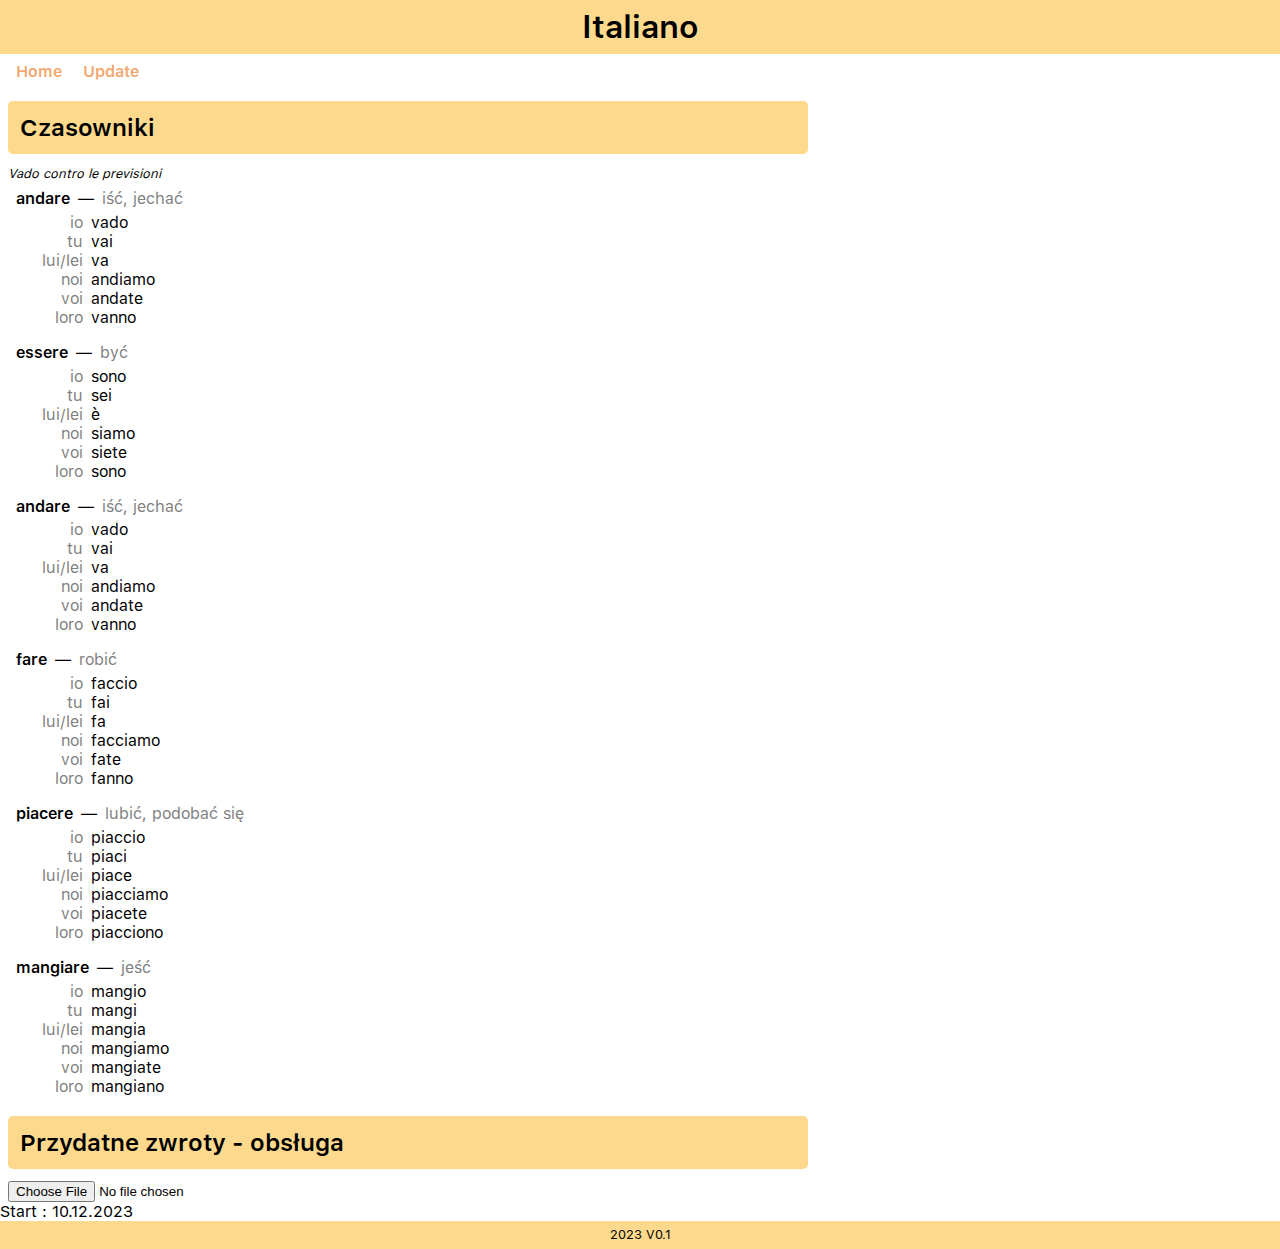
==== index.html @ 4d8c4ea3 "Add files via upload" ====
<!DOCTYPE html>
<html lang="en">
<head>
    <meta charset="UTF-8">
    <meta name="viewport" content="width=device-width, initial-scale=1.0">
    <link rel="stylesheet" href="CSS/style.css">
    <title>Document</title>
</head>
<body>
    <div id="page-head">
        <header>
            <h1>Italiano</h1>
        </header>
    </div>
    <div id="page-content">
        <nav>
            <a href="">Home</a>
            <a href="">Update</a>
        </nav>
        <div id="verbs-container">
            <h2>Czasowniki</h2>
            <p class="quote">Vado contro le previsioni</p>
            <div class="verb-container">
                <div class="verb">
                    <p class="v">andare</p>
                    <p class="pause">—</p>
                    <p class="t">iść, jechać</p>
                </div>
                <div class="conjugation-container">
                    <div class="conjugation">
                        <p class="o">io</p>
                        <p class="c">vado</p>
                    </div>
                    <div class="conjugation">
                        <p class="o">tu</p>
                        <p class="c">vai</p>
                    </div>
                    <div class="conjugation">
                        <p class="o">lui/lei</p>
                        <p class="c">va</p>
                    </div>
                    <div class="conjugation">
                        <p class="o">noi</p>
                        <p class="c">andiamo</p>
                    </div>
                    <div class="conjugation">
                        <p class="o">voi</p>
                        <p class="c">andate</p>
                    </div>
                    <div class="conjugation">
                        <p class="o">loro</p>
                        <p class="c">vanno</p>
                    </div>
                    <div class="conjugation">
                        <p class="o"></p>
                        <p class="c"></p>
                    </div>
                </div>
            </div>
            <div class="verb-container"><div class="verb"><p class="v">essere </p><p class="pause">—</p><p class="t"> być </p></div><div class="conjugation-container"><div class="conjugation"><p class="o">io</p><p class="c"> sono </p></div><div class="conjugation"><p class="o">tu</p><p class="c"> sei </p></div><div class="conjugation"><p class="o">lui/lei</p><p class="c"> è </p></div><div class="conjugation"><p class="o">noi</p><p class="c"> siamo </p></div><div class="conjugation"><p class="o">voi</p><p class="c"> siete </p></div><div class="conjugation"><p class="o">loro</p><p class="c"> sono </p></div></div></div><div class="verb-container"><div class="verb"><p class="v">andare </p><p class="pause">—</p><p class="t"> iść, jechać </p></div><div class="conjugation-container"><div class="conjugation"><p class="o">io</p><p class="c"> vado </p></div><div class="conjugation"><p class="o">tu</p><p class="c"> vai </p></div><div class="conjugation"><p class="o">lui/lei</p><p class="c"> va </p></div><div class="conjugation"><p class="o">noi</p><p class="c"> andiamo </p></div><div class="conjugation"><p class="o">voi</p><p class="c"> andate </p></div><div class="conjugation"><p class="o">loro</p><p class="c"> vanno </p></div></div></div><div class="verb-container"><div class="verb"><p class="v">fare </p><p class="pause">—</p><p class="t"> robić </p></div><div class="conjugation-container"><div class="conjugation"><p class="o">io</p><p class="c"> faccio </p></div><div class="conjugation"><p class="o">tu</p><p class="c"> fai </p></div><div class="conjugation"><p class="o">lui/lei</p><p class="c"> fa </p></div><div class="conjugation"><p class="o">noi</p><p class="c"> facciamo </p></div><div class="conjugation"><p class="o">voi</p><p class="c"> fate </p></div><div class="conjugation"><p class="o">loro</p><p class="c"> fanno </p></div></div></div><div class="verb-container"><div class="verb"><p class="v">piacere </p><p class="pause">—</p><p class="t"> lubić, podobać się </p></div><div class="conjugation-container"><div class="conjugation"><p class="o">io</p><p class="c"> piaccio </p></div><div class="conjugation"><p class="o">tu</p><p class="c"> piaci </p></div><div class="conjugation"><p class="o">lui/lei</p><p class="c"> piace </p></div><div class="conjugation"><p class="o">noi</p><p class="c"> piacciamo </p></div><div class="conjugation"><p class="o">voi</p><p class="c"> piacete </p></div><div class="conjugation"><p class="o">loro</p><p class="c"> piacciono </p></div></div></div><div class="verb-container"><div class="verb"><p class="v">mangiare </p><p class="pause">—</p><p class="t"> jeść </p></div><div class="conjugation-container"><div class="conjugation"><p class="o">io</p><p class="c"> mangio </p></div><div class="conjugation"><p class="o">tu</p><p class="c"> mangi </p></div><div class="conjugation"><p class="o">lui/lei</p><p class="c"> mangia </p></div><div class="conjugation"><p class="o">noi</p><p class="c"> mangiamo </p></div><div class="conjugation"><p class="o">voi</p><p class="c"> mangiate </p></div><div class="conjugation"><p class="o">loro</p><p class="c"> mangiano</p></div></div></div>
        </div>
        <div class="section">
            <h2>Przydatne zwroty - obsługa</h2>
            <input type="file" id="myFile">
        </div>
        
    </div>
    Start : 10.12.2023
    <div id="page-footer">
        <footer>
            <p>2023 V0.1</p>
        </footer>
    </div>
</body>
<script>
let linie;
    document.getElementById('myFile').addEventListener('change', function(e) {
    var file = e.target.files[0];
    var reader = new FileReader();

    reader.onload = function(e) {
        var lines = e.target.result.split('\n');
        for(var i = 0; i < lines.length; i++) {
            console.log(lines[i]);
            var podzielone = lines[i].split("|")
            var tekst = '<div class="verb-container"><div class="verb"><p class="v">' + podzielone[0] + '</p><p class="pause">—</p><p class="t">' + podzielone[1] + '</p></div><div class="conjugation-container"><div class="conjugation"><p class="o">io</p><p class="c">' + podzielone[2] + '</p></div><div class="conjugation"><p class="o">tu</p><p class="c">' + podzielone[3] + '</p></div><div class="conjugation"><p class="o">lui/lei</p><p class="c">' + podzielone[4] + '</p></div><div class="conjugation"><p class="o">noi</p><p class="c">' + podzielone[5] + '</p></div><div class="conjugation"><p class="o">voi</p><p class="c">' + podzielone[6] + '</p></div><div class="conjugation"><p class="o">loro</p><p class="c">' + podzielone[7] + '</p></div></div></div>';
            var textNode = document.createTextNode(tekst);
            document.getElementById("verbs-container").appendChild(textNode);
        }
    }

    reader.readAsText(file);   
});
</script>
</html>
---- CSS/style.css ----
/*————————————————————————————————————————|Podstawowe|————————————————————*/
* {
    margin: 0;
    padding: 0;
}
:root {
    --main-color: rgb(253,217,141);
    --second-color: #333;
    --bg-color: rgb(253,217,141);
    --font-color: black;
    --font-2nd-color: #f2a86f;
}
/*————————————————————————————————————————|Fonts|————————————————————*/
@font-face {
    font-family: 'Ubuntu';
    src: url('../files/fonts/Ubuntu-Regular.ttf');
}
@font-face {
    font-family: 'Apple';
    src: url('../files/fonts/SFUIText-Regular.otf');
}
@font-face {
    font-family: 'Apple-bold';
    src: url('../files/fonts/SFUIText-Bold.otf');
}
@font-face {
    font-family: 'Apple-heavy';
    src: url('../files/fonts/SFUIText-Heavy.otf');
}
@font-face {
    font-family: 'Apple-semi-bold';
    src: url('../files/fonts/SFUIText-Semibold.otf');
}
@font-face {
    font-family: 'Apple-light';
    src: url('../files/fonts/SFUIText-Light.otf');
}
/*————————————————————————————————————————|Header|————————————————————*/
header {
    text-align: center;
    padding: 0.5em 0;
    background-color: var(--main-color);
}
nav a {
    text-decoration: none;
    color: black;
    font-family: 'Apple-semi-bold';
    color: var(--font-2nd-color);
    padding: 0.5em;
    display: inline-block;
}
nav a:hover {
    background-color: var(--main-color);
    color: black;
}
body {
    font-family: 'Apple';
}
footer {
    font-size: 0.8em;
    padding: 0.5em 0;
    text-align: center;
    background-color: var(--main-color);
}
/*————————————————————————————————————————|Page|————————————————————*/
#page-content {
    max-width: 800px;
    padding: 0 0.5em;
}
#page-content h2 {
    margin: 0.5em 0;
    background-color: var(--main-color);
    padding: 0.5em;
    border-radius: 0.2em;
}
h1, h2, h3, h4, h5 {
    font-weight: normal;
    font-family: 'Apple-semi-bold';
}
h2, h3, h4, h5 {
    margin: 0.5em 0;
}
/*————————————————————————————————————————||————————————————————*/
.verb-container {
    max-width: 250px;
    padding: 0.5em;
}
.verb {
    display: flex;
    flex-direction: row;
}
.v {
    font-family: 'apple-semi-bold';
}
.pause {
    margin-left: 0.5em;
    margin-right: 0.5em;
}
.t {
    color: gray;
}
.conjugation-container {
    padding-top: 0.3em;
    padding-left: 0.5em;
}
.conjugation {
    display: flex;
    flex-direction: row;
}
.o {
    color: gray;
    text-align: right;
    width: 25%;
}
.c {
    margin-left: 0.5em;
    text-align: left;
    width: 75%;
}
.quote {
    font-size: 0.8em;
    font-style: italic;
}
/*————————————————————————————————————————||————————————————————*/
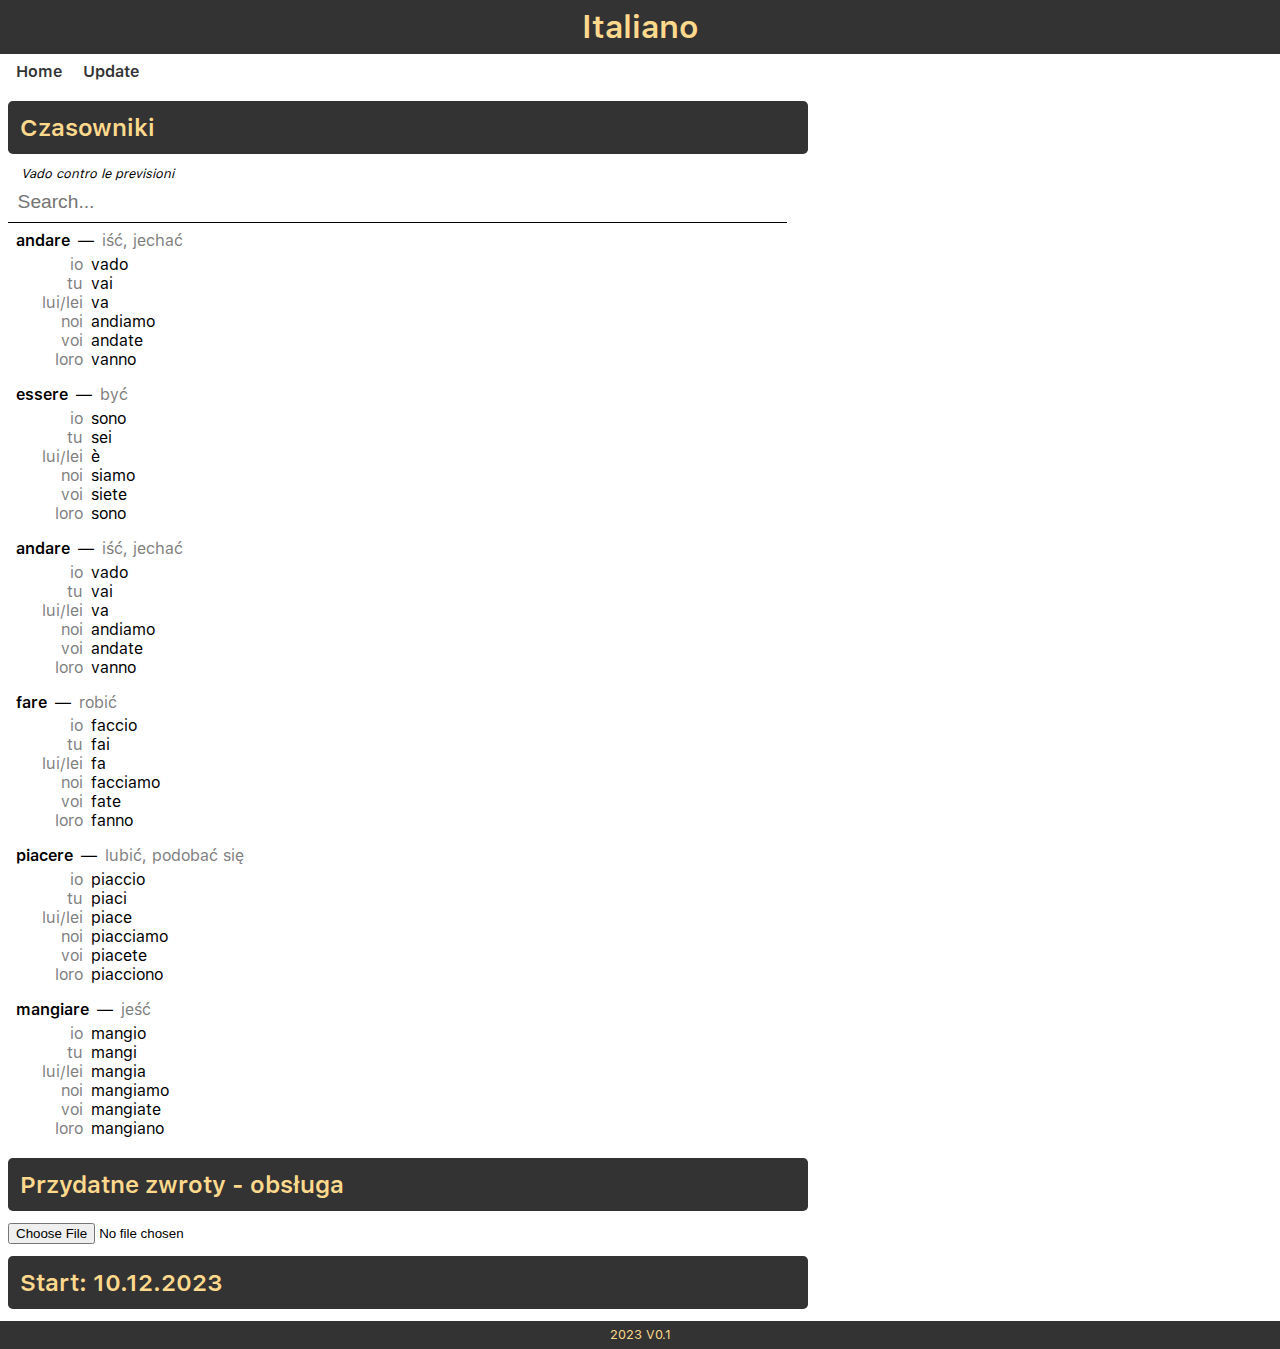
==== commit 64bb5830: "Add files via upload" ====
--- a/index.html
+++ b/index.html
@@ -17,55 +17,57 @@
             <a href="">Home</a>
             <a href="">Update</a>
         </nav>
-        <div id="verbs-container">
+        <section>
             <h2>Czasowniki</h2>
             <p class="quote">Vado contro le previsioni</p>
-            <div class="verb-container">
-                <div class="verb">
-                    <p class="v">andare</p>
-                    <p class="pause">—</p>
-                    <p class="t">iść, jechać</p>
-                </div>
-                <div class="conjugation-container">
-                    <div class="conjugation">
-                        <p class="o">io</p>
-                        <p class="c">vado</p>
+            <input id="searchelement" type="text" placeholder="Search...">
+            <div id="verbs-container">
+                <div class="verb-container">
+                    <div class="verb">
+                        <p class="v">andare</p>
+                        <p class="pause">—</p>
+                        <p class="t">iść, jechać</p>
                     </div>
-                    <div class="conjugation">
-                        <p class="o">tu</p>
-                        <p class="c">vai</p>
-                    </div>
-                    <div class="conjugation">
-                        <p class="o">lui/lei</p>
-                        <p class="c">va</p>
-                    </div>
-                    <div class="conjugation">
-                        <p class="o">noi</p>
-                        <p class="c">andiamo</p>
-                    </div>
-                    <div class="conjugation">
-                        <p class="o">voi</p>
-                        <p class="c">andate</p>
-                    </div>
-                    <div class="conjugation">
-                        <p class="o">loro</p>
-                        <p class="c">vanno</p>
-                    </div>
-                    <div class="conjugation">
-                        <p class="o"></p>
-                        <p class="c"></p>
+                    <div class="conjugation-container">
+                        <div class="conjugation">
+                            <p class="o">io</p>
+                            <p class="c">vado</p>
+                        </div>
+                        <div class="conjugation">
+                            <p class="o">tu</p>
+                            <p class="c">vai</p>
+                        </div>
+                        <div class="conjugation">
+                            <p class="o">lui/lei</p>
+                            <p class="c">va</p>
+                        </div>
+                        <div class="conjugation">
+                            <p class="o">noi</p>
+                            <p class="c">andiamo</p>
+                        </div>
+                        <div class="conjugation">
+                            <p class="o">voi</p>
+                            <p class="c">andate</p>
+                        </div>
+                        <div class="conjugation">
+                            <p class="o">loro</p>
+                            <p class="c">vanno</p>
+                        </div>
+                        <div class="conjugation">
+                            <p class="o"></p>
+                            <p class="c"></p>
+                        </div>
                     </div>
                 </div>
+                <div class="verb-container"><div class="verb"><p class="v">essere </p><p class="pause">—</p><p class="t"> być </p></div><div class="conjugation-container"><div class="conjugation"><p class="o">io</p><p class="c"> sono </p></div><div class="conjugation"><p class="o">tu</p><p class="c"> sei </p></div><div class="conjugation"><p class="o">lui/lei</p><p class="c"> è </p></div><div class="conjugation"><p class="o">noi</p><p class="c"> siamo </p></div><div class="conjugation"><p class="o">voi</p><p class="c"> siete </p></div><div class="conjugation"><p class="o">loro</p><p class="c"> sono </p></div></div></div><div class="verb-container"><div class="verb"><p class="v">andare </p><p class="pause">—</p><p class="t"> iść, jechać </p></div><div class="conjugation-container"><div class="conjugation"><p class="o">io</p><p class="c"> vado </p></div><div class="conjugation"><p class="o">tu</p><p class="c"> vai </p></div><div class="conjugation"><p class="o">lui/lei</p><p class="c"> va </p></div><div class="conjugation"><p class="o">noi</p><p class="c"> andiamo </p></div><div class="conjugation"><p class="o">voi</p><p class="c"> andate </p></div><div class="conjugation"><p class="o">loro</p><p class="c"> vanno </p></div></div></div><div class="verb-container"><div class="verb"><p class="v">fare </p><p class="pause">—</p><p class="t"> robić </p></div><div class="conjugation-container"><div class="conjugation"><p class="o">io</p><p class="c"> faccio </p></div><div class="conjugation"><p class="o">tu</p><p class="c"> fai </p></div><div class="conjugation"><p class="o">lui/lei</p><p class="c"> fa </p></div><div class="conjugation"><p class="o">noi</p><p class="c"> facciamo </p></div><div class="conjugation"><p class="o">voi</p><p class="c"> fate </p></div><div class="conjugation"><p class="o">loro</p><p class="c"> fanno </p></div></div></div><div class="verb-container"><div class="verb"><p class="v">piacere </p><p class="pause">—</p><p class="t"> lubić, podobać się </p></div><div class="conjugation-container"><div class="conjugation"><p class="o">io</p><p class="c"> piaccio </p></div><div class="conjugation"><p class="o">tu</p><p class="c"> piaci </p></div><div class="conjugation"><p class="o">lui/lei</p><p class="c"> piace </p></div><div class="conjugation"><p class="o">noi</p><p class="c"> piacciamo </p></div><div class="conjugation"><p class="o">voi</p><p class="c"> piacete </p></div><div class="conjugation"><p class="o">loro</p><p class="c"> piacciono </p></div></div></div><div class="verb-container"><div class="verb"><p class="v">mangiare </p><p class="pause">—</p><p class="t"> jeść </p></div><div class="conjugation-container"><div class="conjugation"><p class="o">io</p><p class="c"> mangio </p></div><div class="conjugation"><p class="o">tu</p><p class="c"> mangi </p></div><div class="conjugation"><p class="o">lui/lei</p><p class="c"> mangia </p></div><div class="conjugation"><p class="o">noi</p><p class="c"> mangiamo </p></div><div class="conjugation"><p class="o">voi</p><p class="c"> mangiate </p></div><div class="conjugation"><p class="o">loro</p><p class="c"> mangiano</p></div></div></div>
             </div>
-            <div class="verb-container"><div class="verb"><p class="v">essere </p><p class="pause">—</p><p class="t"> być </p></div><div class="conjugation-container"><div class="conjugation"><p class="o">io</p><p class="c"> sono </p></div><div class="conjugation"><p class="o">tu</p><p class="c"> sei </p></div><div class="conjugation"><p class="o">lui/lei</p><p class="c"> è </p></div><div class="conjugation"><p class="o">noi</p><p class="c"> siamo </p></div><div class="conjugation"><p class="o">voi</p><p class="c"> siete </p></div><div class="conjugation"><p class="o">loro</p><p class="c"> sono </p></div></div></div><div class="verb-container"><div class="verb"><p class="v">andare </p><p class="pause">—</p><p class="t"> iść, jechać </p></div><div class="conjugation-container"><div class="conjugation"><p class="o">io</p><p class="c"> vado </p></div><div class="conjugation"><p class="o">tu</p><p class="c"> vai </p></div><div class="conjugation"><p class="o">lui/lei</p><p class="c"> va </p></div><div class="conjugation"><p class="o">noi</p><p class="c"> andiamo </p></div><div class="conjugation"><p class="o">voi</p><p class="c"> andate </p></div><div class="conjugation"><p class="o">loro</p><p class="c"> vanno </p></div></div></div><div class="verb-container"><div class="verb"><p class="v">fare </p><p class="pause">—</p><p class="t"> robić </p></div><div class="conjugation-container"><div class="conjugation"><p class="o">io</p><p class="c"> faccio </p></div><div class="conjugation"><p class="o">tu</p><p class="c"> fai </p></div><div class="conjugation"><p class="o">lui/lei</p><p class="c"> fa </p></div><div class="conjugation"><p class="o">noi</p><p class="c"> facciamo </p></div><div class="conjugation"><p class="o">voi</p><p class="c"> fate </p></div><div class="conjugation"><p class="o">loro</p><p class="c"> fanno </p></div></div></div><div class="verb-container"><div class="verb"><p class="v">piacere </p><p class="pause">—</p><p class="t"> lubić, podobać się </p></div><div class="conjugation-container"><div class="conjugation"><p class="o">io</p><p class="c"> piaccio </p></div><div class="conjugation"><p class="o">tu</p><p class="c"> piaci </p></div><div class="conjugation"><p class="o">lui/lei</p><p class="c"> piace </p></div><div class="conjugation"><p class="o">noi</p><p class="c"> piacciamo </p></div><div class="conjugation"><p class="o">voi</p><p class="c"> piacete </p></div><div class="conjugation"><p class="o">loro</p><p class="c"> piacciono </p></div></div></div><div class="verb-container"><div class="verb"><p class="v">mangiare </p><p class="pause">—</p><p class="t"> jeść </p></div><div class="conjugation-container"><div class="conjugation"><p class="o">io</p><p class="c"> mangio </p></div><div class="conjugation"><p class="o">tu</p><p class="c"> mangi </p></div><div class="conjugation"><p class="o">lui/lei</p><p class="c"> mangia </p></div><div class="conjugation"><p class="o">noi</p><p class="c"> mangiamo </p></div><div class="conjugation"><p class="o">voi</p><p class="c"> mangiate </p></div><div class="conjugation"><p class="o">loro</p><p class="c"> mangiano</p></div></div></div>
-        </div>
-        <div class="section">
-            <h2>Przydatne zwroty - obsługa</h2>
-            <input type="file" id="myFile">
-        </div>
-        
+            <div class="section">
+                <h2>Przydatne zwroty - obsługa</h2>
+                <input type="file" id="myFile">
+            </div>
+        </section>
+        <h2>Start: 10.12.2023</h2>
     </div>
-    Start : 10.12.2023
     <div id="page-footer">
         <footer>
             <p>2023 V0.1</p>
@@ -73,6 +75,20 @@
     </div>
 </body>
 <script>
+    const elements = [...document.getElementsByClassName("verb-container")];
+    const container = document.getElementById("verbs-container");
+
+    const searchWord = () => {
+        const search = document.getElementById('searchelement').value;
+        let result = elements;
+        const search2 = search[0].toUpperCase() + search.slice(1);
+        result = result.filter(elements => elements.textContent.includes(search) || elements.textContent.includes(search2));
+        container.textContent = '';
+        result.forEach(name => container.appendChild(name));
+    }
+
+    document.addEventListener('input', searchWord);
+
 let linie;
     document.getElementById('myFile').addEventListener('change', function(e) {
     var file = e.target.files[0];
--- a/CSS/style.css
+++ b/CSS/style.css
@@ -4,8 +4,10 @@
     padding: 0;
 }
 :root {
-    --main-color: rgb(253,217,141);
+    /*--main-color: rgb(253,217,141);*/
+    --main-color: #333;
     --second-color: #333;
+    --second-color: rgb(253,217,141);
     --bg-color: rgb(253,217,141);
     --font-color: black;
     --font-2nd-color: #f2a86f;
@@ -40,18 +42,19 @@
     text-align: center;
     padding: 0.5em 0;
     background-color: var(--main-color);
+    color: var(--second-color);
 }
 nav a {
     text-decoration: none;
     color: black;
     font-family: 'Apple-semi-bold';
-    color: var(--font-2nd-color);
+    color: var(--main-color);
     padding: 0.5em;
     display: inline-block;
 }
 nav a:hover {
     background-color: var(--main-color);
-    color: black;
+    color: var(--second-color);
 }
 body {
     font-family: 'Apple';
@@ -61,6 +64,7 @@
     padding: 0.5em 0;
     text-align: center;
     background-color: var(--main-color);
+    color: var(--second-color);
 }
 /*————————————————————————————————————————|Page|————————————————————*/
 #page-content {
@@ -76,9 +80,22 @@
 h1, h2, h3, h4, h5 {
     font-weight: normal;
     font-family: 'Apple-semi-bold';
+    color: var(--second-color);
 }
 h2, h3, h4, h5 {
     margin: 0.5em 0;
+}
+
+#searchelement {
+    width: 95%;
+    font-size: 1.2em;
+    padding: 0.5em;
+    border: none;
+    border-bottom: solid 1px black;
+}
+#searchelement:focus {
+    outline: none;
+    font-size: 2em;
 }
 /*————————————————————————————————————————||————————————————————*/
 .verb-container {
@@ -120,5 +137,6 @@
 .quote {
     font-size: 0.8em;
     font-style: italic;
+    margin-left: 1em;
 }
 /*————————————————————————————————————————||————————————————————*/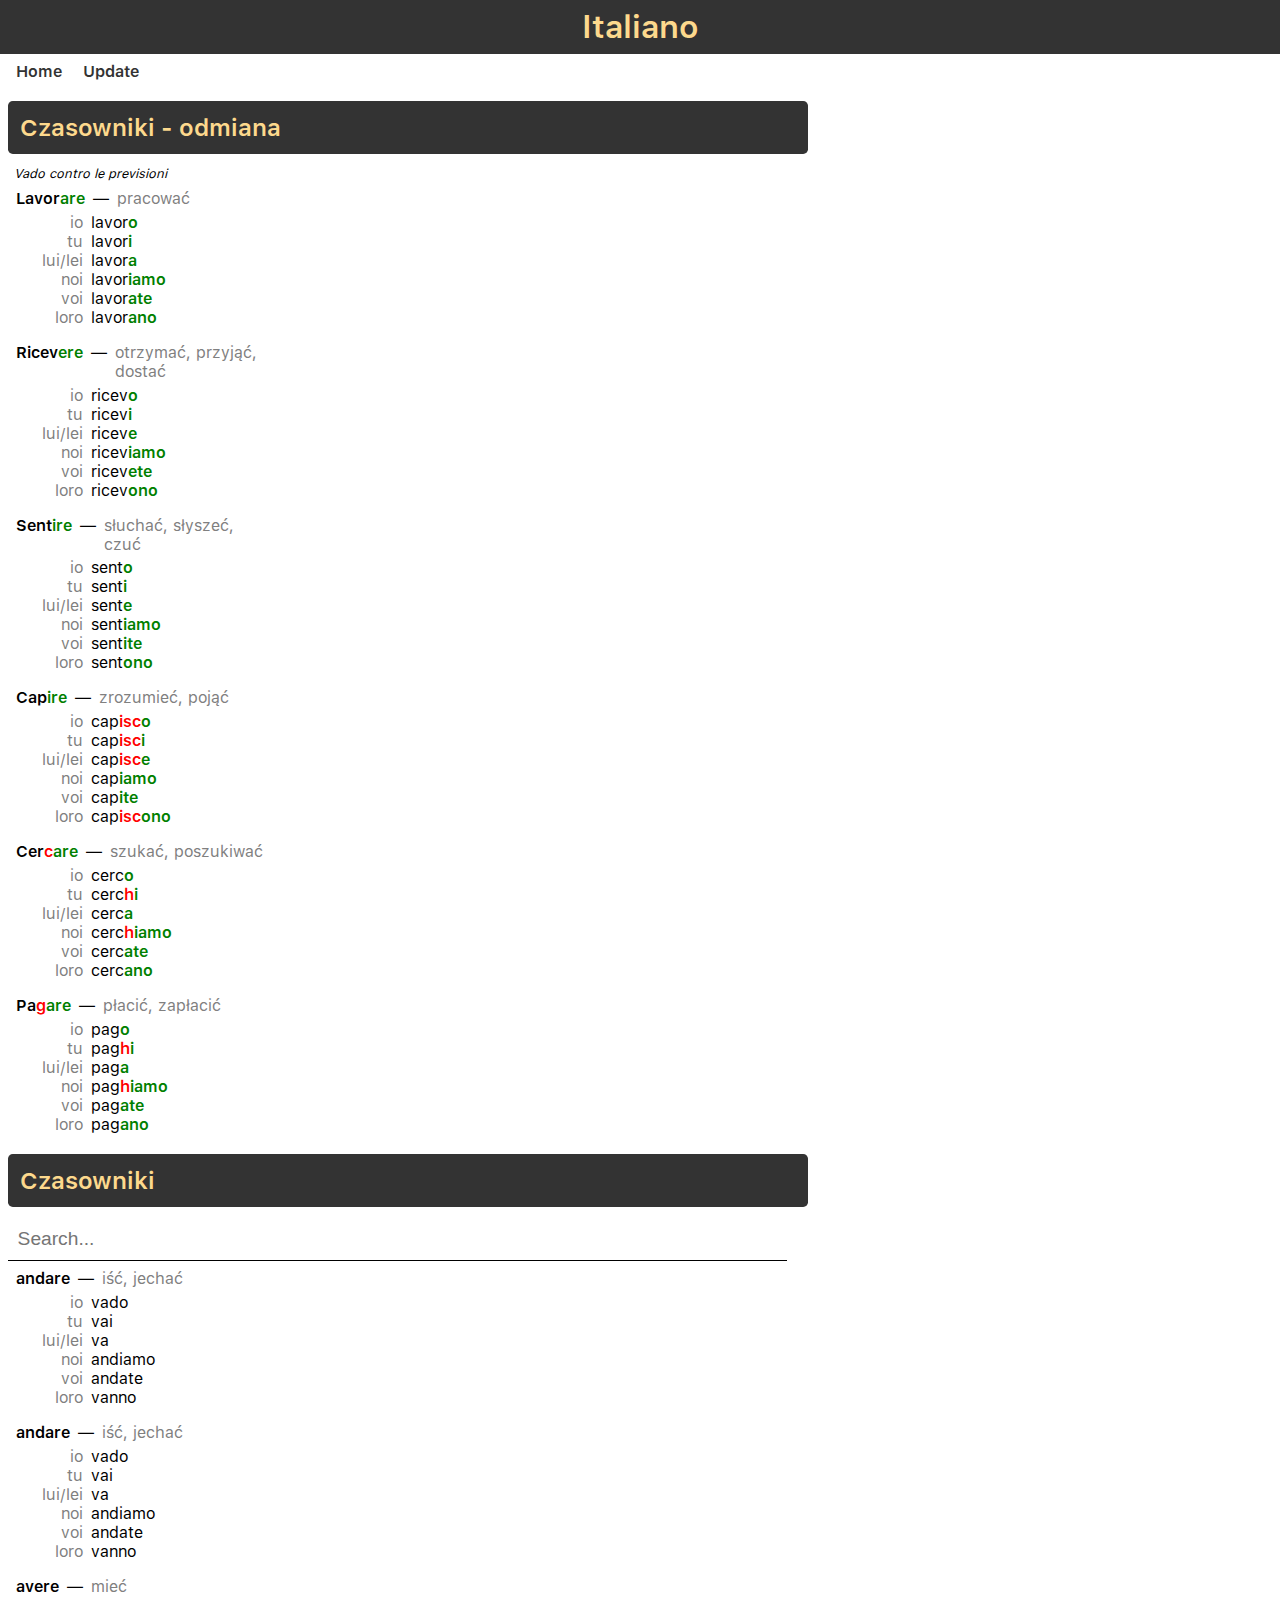
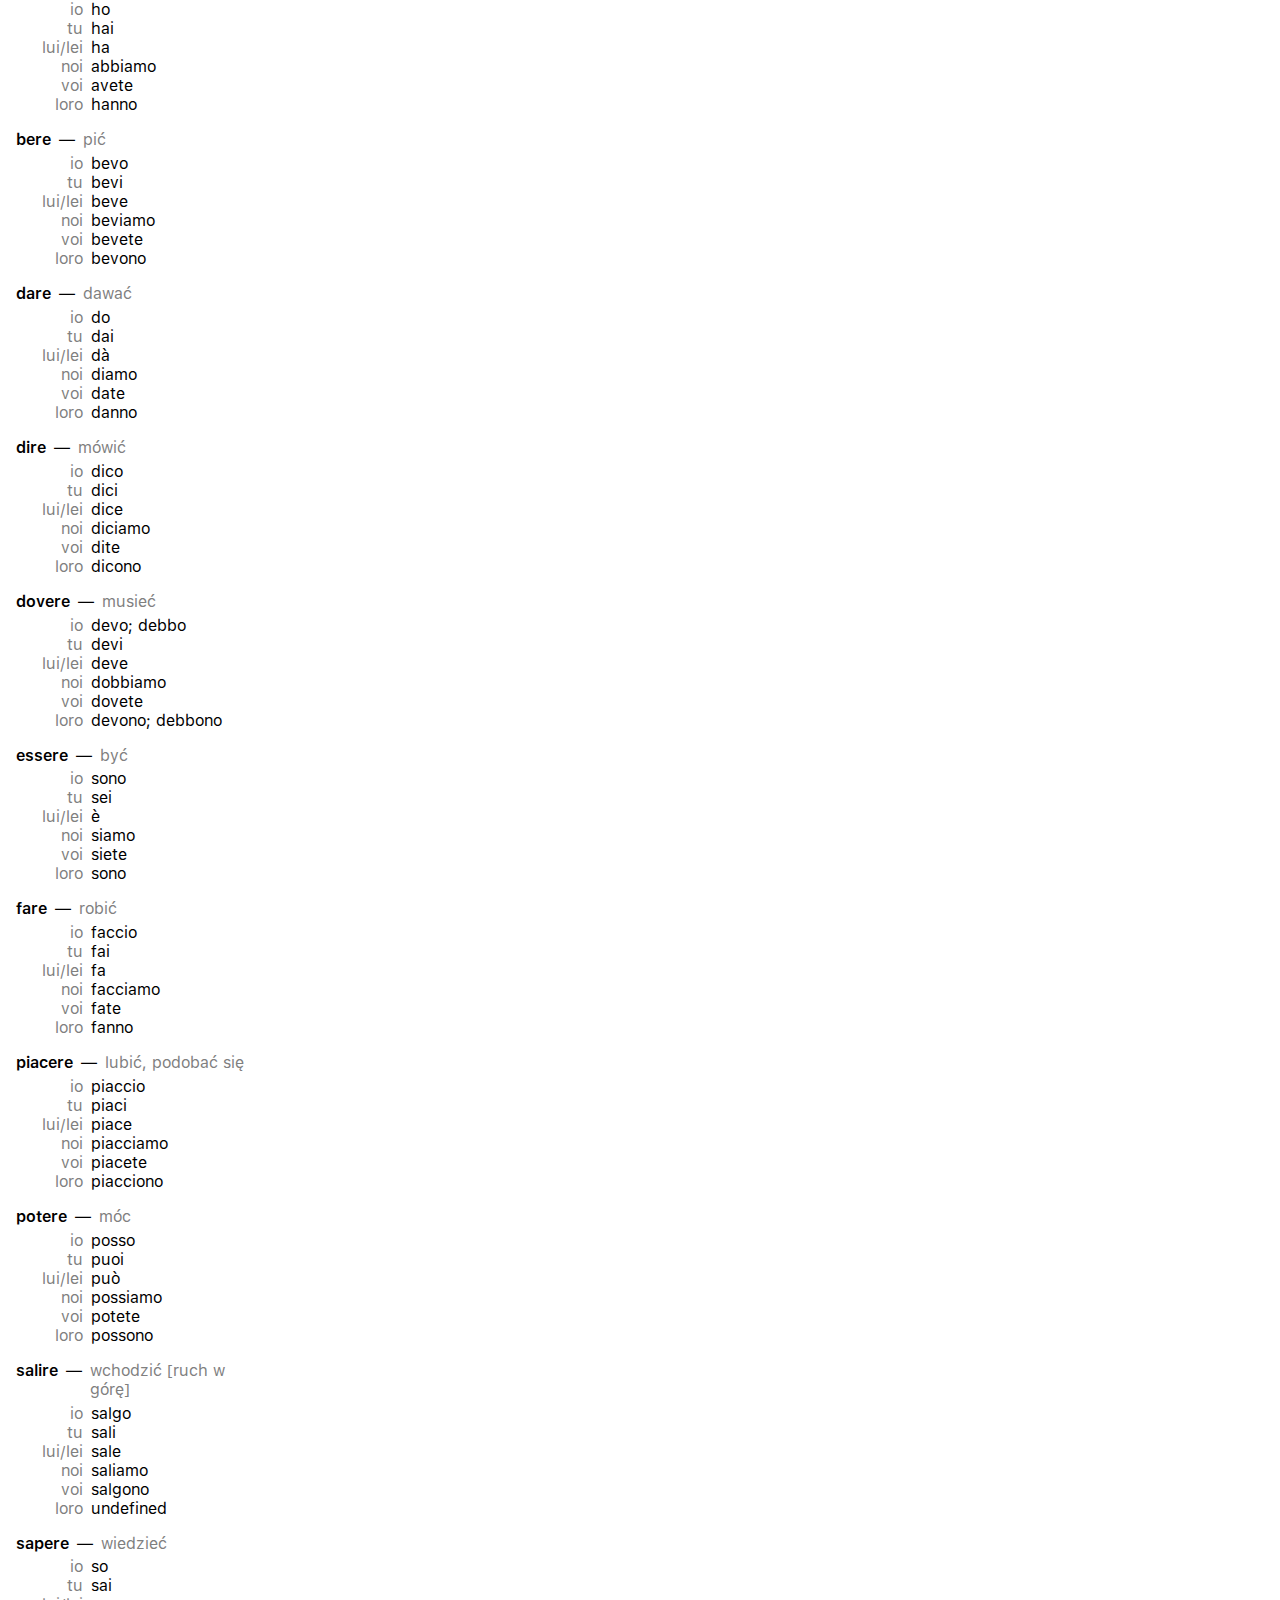
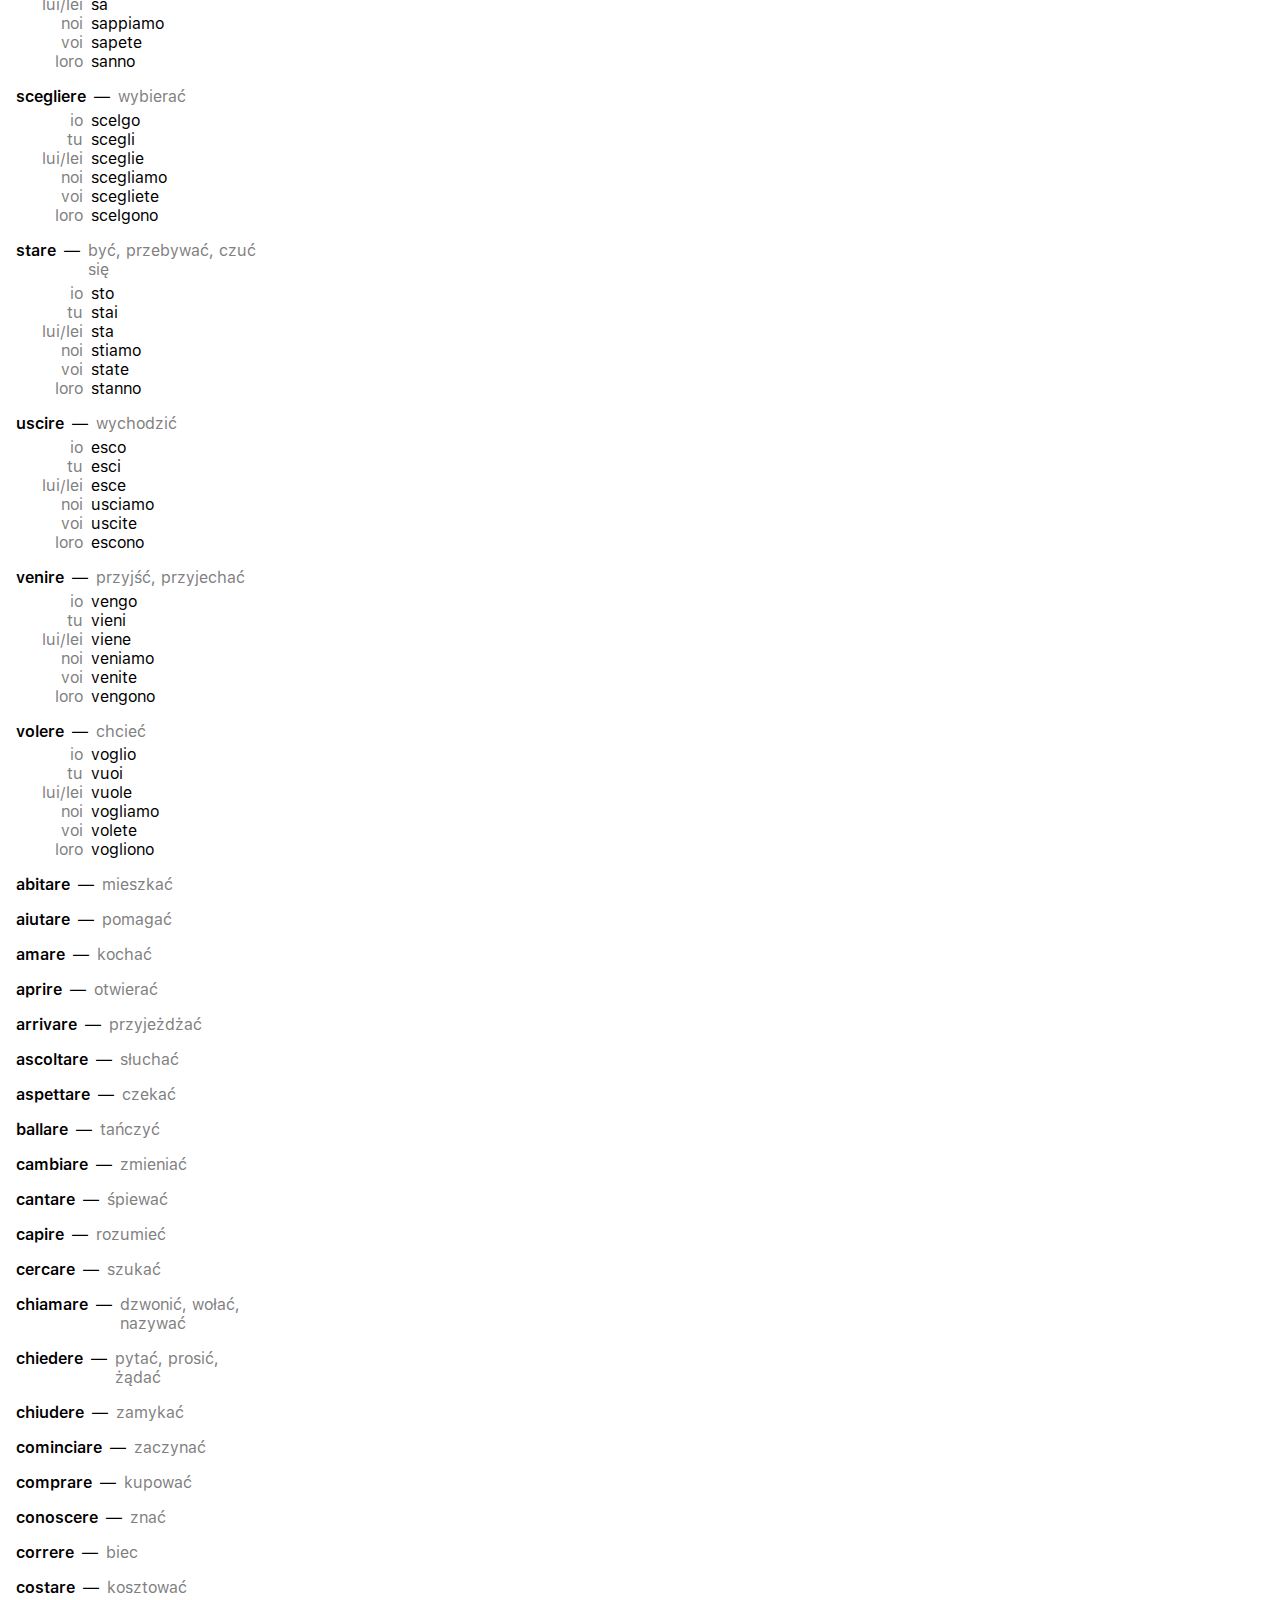
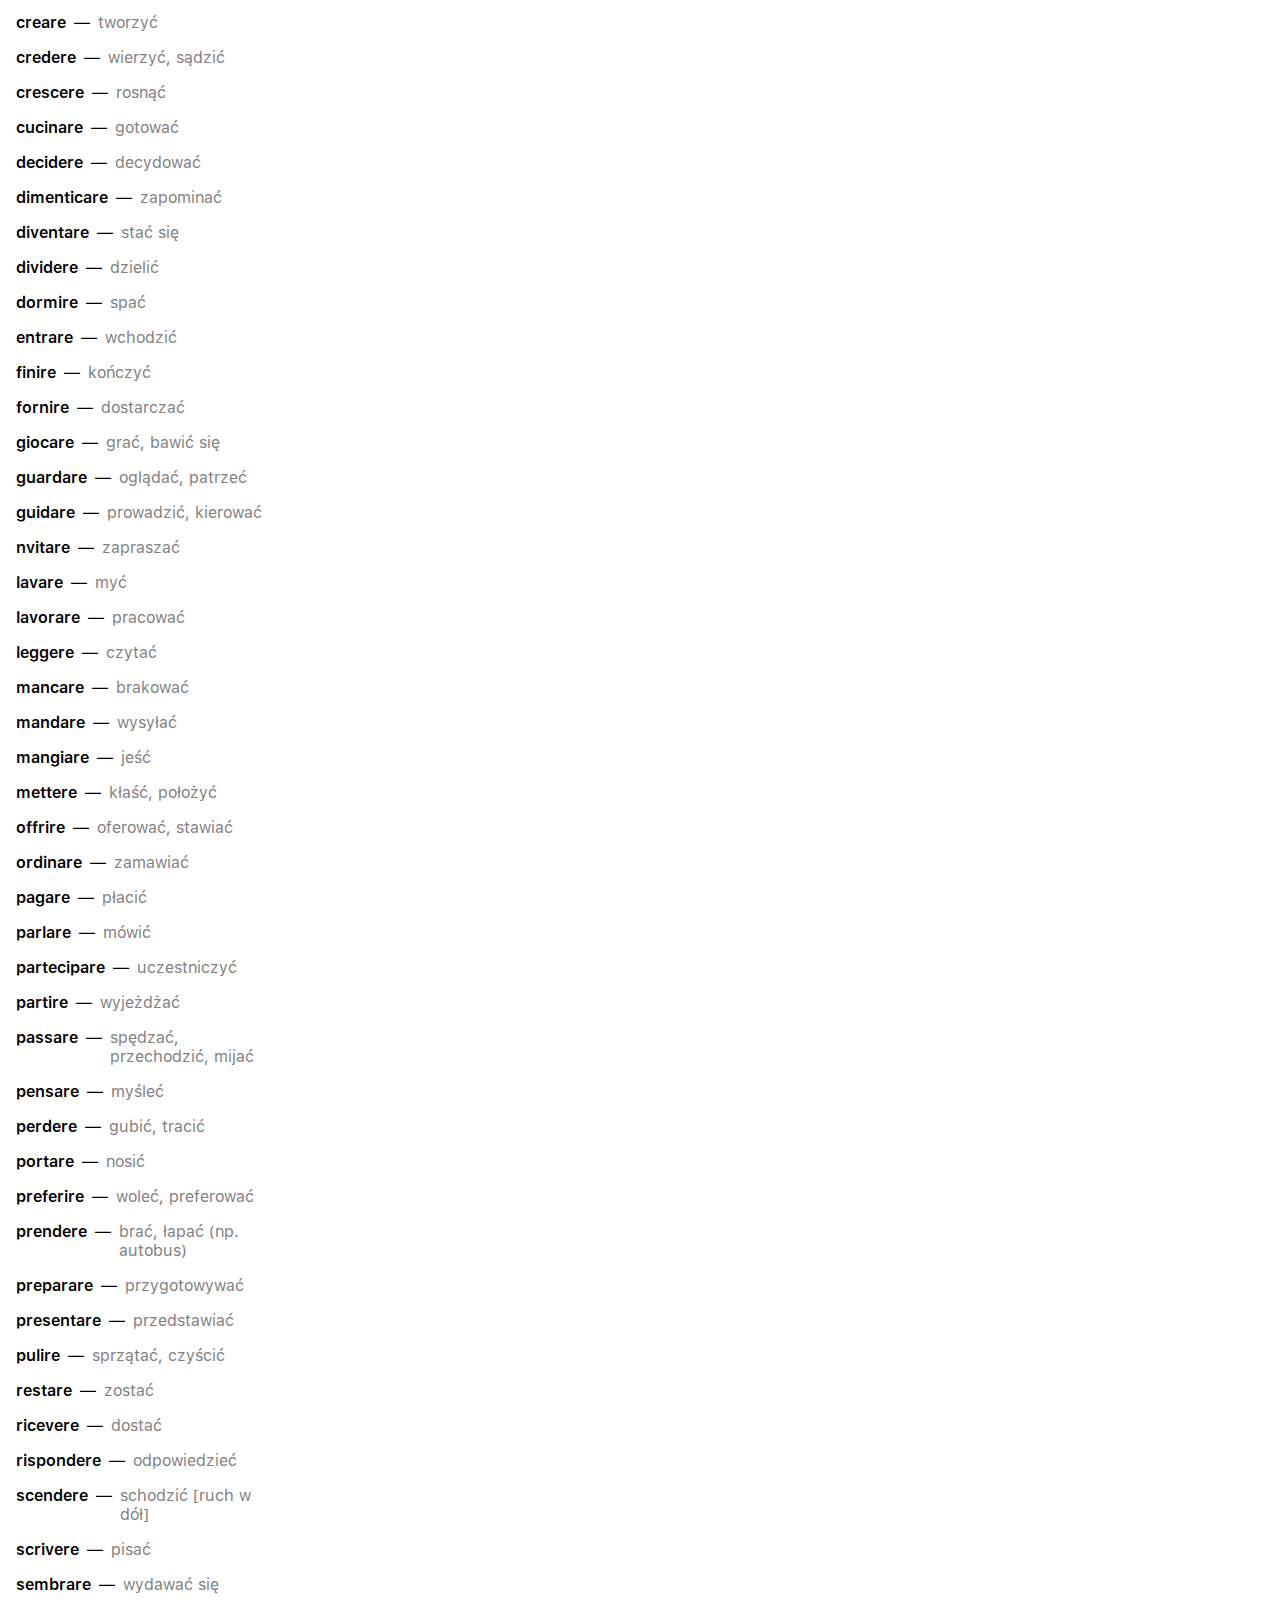
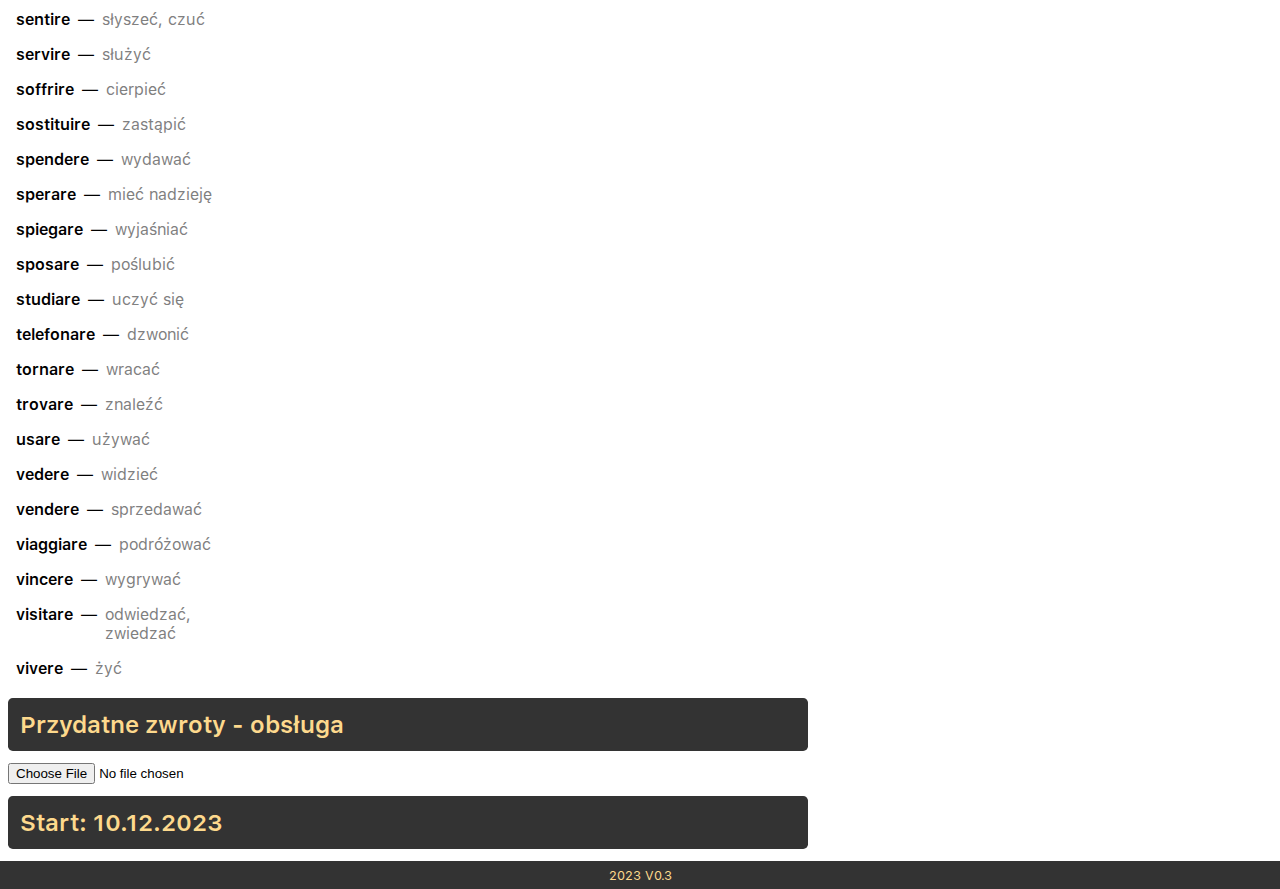
==== commit 1ba90c9e: "Add files via upload" ====
--- a/index.html
+++ b/index.html
@@ -3,8 +3,9 @@
 <head>
     <meta charset="UTF-8">
     <meta name="viewport" content="width=device-width, initial-scale=1.0">
+    <link rel="icon" type="image/x-icon" href="files/img/icon.png">
     <link rel="stylesheet" href="CSS/style.css">
-    <title>Document</title>
+    <title>VSKY.GG ITA</title>
 </head>
 <body>
     <div id="page-head">
@@ -18,8 +19,209 @@
             <a href="">Update</a>
         </nav>
         <section>
+            <h2>Czasowniki - odmiana</h2>
+            <p class="quote">Vado contro le previsioni</p>
+            <div class="verb-container">
+                <div class="verb">
+                    <p class="v">Lavor<span class="g">are</span></p>
+                    <p class="pause">—</p>
+                    <p class="t">pracować</p>
+                </div>
+                <div class="conjugation-container">
+                    <div class="conjugation">
+                        <p class="o">io</p>
+                        <p class="c">lavor<span class="g">o</span></p>
+                    </div>
+                    <div class="conjugation">
+                        <p class="o">tu</p>
+                        <p class="c">lavor<span class="g">i</span></p>
+                    </div>
+                    <div class="conjugation">
+                        <p class="o">lui/lei</p>
+                        <p class="c">lavor<span class="g">a</span></p>
+                    </div>
+                    <div class="conjugation">
+                        <p class="o">noi</p>
+                        <p class="c">lavor<span class="g">iamo</span></p>
+                    </div>
+                    <div class="conjugation">
+                        <p class="o">voi</p>
+                        <p class="c">lavor<span class="g">ate</span></p>
+                    </div>
+                    <div class="conjugation">
+                        <p class="o">loro</p>
+                        <p class="c">lavor<span class="g">ano</span></p>
+                    </div>
+                </div>
+            </div>
+            <div class="verb-container">
+                <div class="verb">
+                    <p class="v">Ricev<span class="g">ere</span></p>
+                    <p class="pause">—</p>
+                    <p class="t">otrzymać, przyjąć, dostać</p>
+                </div>
+                <div class="conjugation-container">
+                    <div class="conjugation">
+                        <p class="o">io</p>
+                        <p class="c">ricev<span class="g">o</span></p>
+                    </div>
+                    <div class="conjugation">
+                        <p class="o">tu</p>
+                        <p class="c">ricev<span class="g">i</span></p>
+                    </div>
+                    <div class="conjugation">
+                        <p class="o">lui/lei</p>
+                        <p class="c">ricev<span class="g">e</span></p>
+                    </div>
+                    <div class="conjugation">
+                        <p class="o">noi</p>
+                        <p class="c">ricev<span class="g">iamo</span></p>
+                    </div>
+                    <div class="conjugation">
+                        <p class="o">voi</p>
+                        <p class="c">ricev<span class="g">ete</span></p>
+                    </div>
+                    <div class="conjugation">
+                        <p class="o">loro</p>
+                        <p class="c">ricev<span class="g">ono</span></p>
+                    </div>
+                </div>
+            </div>
+            <div class="verb-container">
+                <div class="verb">
+                    <p class="v">Sent<span class="g">ire</span></p>
+                    <p class="pause">—</p>
+                    <p class="t">słuchać, słyszeć, czuć</p>
+                </div>
+                <div class="conjugation-container">
+                    <div class="conjugation">
+                        <p class="o">io</p>
+                        <p class="c">sent<span class="g">o</span></p>
+                    </div>
+                    <div class="conjugation">
+                        <p class="o">tu</p>
+                        <p class="c">sent<span class="g">i</span></p>
+                    </div>
+                    <div class="conjugation">
+                        <p class="o">lui/lei</p>
+                        <p class="c">sent<span class="g">e</span></p>
+                    </div>
+                    <div class="conjugation">
+                        <p class="o">noi</p>
+                        <p class="c">sent<span class="g">iamo</span></p>
+                    </div>
+                    <div class="conjugation">
+                        <p class="o">voi</p>
+                        <p class="c">sent<span class="g">ite</span></p>
+                    </div>
+                    <div class="conjugation">
+                        <p class="o">loro</p>
+                        <p class="c">sent<span class="g">ono</span></p>
+                    </div>
+                </div>
+            </div>
+            <div class="verb-container">
+                <div class="verb">
+                    <p class="v">Cap<span class="g">ire</span></p>
+                    <p class="pause">—</p>
+                    <p class="t">zrozumieć, pojąć</p>
+                </div>
+                <div class="conjugation-container">
+                    <div class="conjugation">
+                        <p class="o">io</p>
+                        <p class="c">cap<span class="r">isc</span><span class="g">o</span></p>
+                    </div>
+                    <div class="conjugation">
+                        <p class="o">tu</p>
+                        <p class="c">cap<span class="r">isc</span><span class="g">i</span></p>
+                    </div>
+                    <div class="conjugation">
+                        <p class="o">lui/lei</p>
+                        <p class="c">cap<span class="r">isc</span><span class="g">e</span></p>
+                    </div>
+                    <div class="conjugation">
+                        <p class="o">noi</p>
+                        <p class="c">cap<span class="g">iamo</span></p>
+                    </div>
+                    <div class="conjugation">
+                        <p class="o">voi</p>
+                        <p class="c">cap<span class="g">ite</span></p>
+                    </div>
+                    <div class="conjugation">
+                        <p class="o">loro</p>
+                        <p class="c">cap<span class="r">isc</span><span class="g">ono</span></p>
+                    </div>
+                </div>
+            </div>
+            <div class="verb-container">
+                <div class="verb">
+                    <p class="v">Cer<span class="r">c</span><span class="g">are</span></p>
+                    <p class="pause">—</p>
+                    <p class="t">szukać, poszukiwać</p>
+                </div>
+                <div class="conjugation-container">
+                    <div class="conjugation">
+                        <p class="o">io</p>
+                        <p class="c">cerc<span class="g">o</span></p>
+                    </div>
+                    <div class="conjugation">
+                        <p class="o">tu</p>
+                        <p class="c">cerc<span class="r">h</span><span class="g">i</span></p>
+                    </div>
+                    <div class="conjugation">
+                        <p class="o">lui/lei</p>
+                        <p class="c">cerc<span class="g">a</span></p>
+                    </div>
+                    <div class="conjugation">
+                        <p class="o">noi</p>
+                        <p class="c">cerc<span class="r">h</span><span class="g">iamo</span></p>
+                    </div>
+                    <div class="conjugation">
+                        <p class="o">voi</p>
+                        <p class="c">cerc<span class="g">ate</span></p>
+                    </div>
+                    <div class="conjugation">
+                        <p class="o">loro</p>
+                        <p class="c">cerc<span class="g">ano</span></p>
+                    </div>
+                </div>
+            </div>
+            <div class="verb-container">
+                <div class="verb">
+                    <p class="v">Pa<span class="r">g</span><span class="g">are</span></p>
+                    <p class="pause">—</p>
+                    <p class="t">płacić, zapłacić</p>
+                </div>
+                <div class="conjugation-container">
+                    <div class="conjugation">
+                        <p class="o">io</p>
+                        <p class="c">pag<span class="g">o</span></p>
+                    </div>
+                    <div class="conjugation">
+                        <p class="o">tu</p>
+                        <p class="c">pag<span class="r">h</span><span class="g">i</span></p>
+                    </div>
+                    <div class="conjugation">
+                        <p class="o">lui/lei</p>
+                        <p class="c">pag<span class="g">a</span></p>
+                    </div>
+                    <div class="conjugation">
+                        <p class="o">noi</p>
+                        <p class="c">pag<span class="r">h</span><span class="g">iamo</span></p>
+                    </div>
+                    <div class="conjugation">
+                        <p class="o">voi</p>
+                        <p class="c">pag<span class="g">ate</span></p>
+                    </div>
+                    <div class="conjugation">
+                        <p class="o">loro</p>
+                        <p class="c">pag<span class="g">ano</span></p>
+                    </div>
+                </div>
+            </div>
+        </section>
+        <section>
             <h2>Czasowniki</h2>
-            <p class="quote">Vado contro le previsioni</p>
             <input id="searchelement" type="text" placeholder="Search...">
             <div id="verbs-container">
                 <div class="verb-container">
@@ -59,7 +261,8 @@
                         </div>
                     </div>
                 </div>
-                <div class="verb-container"><div class="verb"><p class="v">essere </p><p class="pause">—</p><p class="t"> być </p></div><div class="conjugation-container"><div class="conjugation"><p class="o">io</p><p class="c"> sono </p></div><div class="conjugation"><p class="o">tu</p><p class="c"> sei </p></div><div class="conjugation"><p class="o">lui/lei</p><p class="c"> è </p></div><div class="conjugation"><p class="o">noi</p><p class="c"> siamo </p></div><div class="conjugation"><p class="o">voi</p><p class="c"> siete </p></div><div class="conjugation"><p class="o">loro</p><p class="c"> sono </p></div></div></div><div class="verb-container"><div class="verb"><p class="v">andare </p><p class="pause">—</p><p class="t"> iść, jechać </p></div><div class="conjugation-container"><div class="conjugation"><p class="o">io</p><p class="c"> vado </p></div><div class="conjugation"><p class="o">tu</p><p class="c"> vai </p></div><div class="conjugation"><p class="o">lui/lei</p><p class="c"> va </p></div><div class="conjugation"><p class="o">noi</p><p class="c"> andiamo </p></div><div class="conjugation"><p class="o">voi</p><p class="c"> andate </p></div><div class="conjugation"><p class="o">loro</p><p class="c"> vanno </p></div></div></div><div class="verb-container"><div class="verb"><p class="v">fare </p><p class="pause">—</p><p class="t"> robić </p></div><div class="conjugation-container"><div class="conjugation"><p class="o">io</p><p class="c"> faccio </p></div><div class="conjugation"><p class="o">tu</p><p class="c"> fai </p></div><div class="conjugation"><p class="o">lui/lei</p><p class="c"> fa </p></div><div class="conjugation"><p class="o">noi</p><p class="c"> facciamo </p></div><div class="conjugation"><p class="o">voi</p><p class="c"> fate </p></div><div class="conjugation"><p class="o">loro</p><p class="c"> fanno </p></div></div></div><div class="verb-container"><div class="verb"><p class="v">piacere </p><p class="pause">—</p><p class="t"> lubić, podobać się </p></div><div class="conjugation-container"><div class="conjugation"><p class="o">io</p><p class="c"> piaccio </p></div><div class="conjugation"><p class="o">tu</p><p class="c"> piaci </p></div><div class="conjugation"><p class="o">lui/lei</p><p class="c"> piace </p></div><div class="conjugation"><p class="o">noi</p><p class="c"> piacciamo </p></div><div class="conjugation"><p class="o">voi</p><p class="c"> piacete </p></div><div class="conjugation"><p class="o">loro</p><p class="c"> piacciono </p></div></div></div><div class="verb-container"><div class="verb"><p class="v">mangiare </p><p class="pause">—</p><p class="t"> jeść </p></div><div class="conjugation-container"><div class="conjugation"><p class="o">io</p><p class="c"> mangio </p></div><div class="conjugation"><p class="o">tu</p><p class="c"> mangi </p></div><div class="conjugation"><p class="o">lui/lei</p><p class="c"> mangia </p></div><div class="conjugation"><p class="o">noi</p><p class="c"> mangiamo </p></div><div class="conjugation"><p class="o">voi</p><p class="c"> mangiate </p></div><div class="conjugation"><p class="o">loro</p><p class="c"> mangiano</p></div></div></div>
+                <div class="verb-container"><div class="verb"><p class="v">andare </p><p class="pause">—</p><p class="t"> iść, jechać </p></div><div class="conjugation-container"><div class="conjugation"><p class="o">io</p><p class="c"> vado </p></div><div class="conjugation"><p class="o">tu</p><p class="c"> vai </p></div><div class="conjugation"><p class="o">lui/lei</p><p class="c"> va </p></div><div class="conjugation"><p class="o">noi</p><p class="c"> andiamo </p></div><div class="conjugation"><p class="o">voi</p><p class="c"> andate </p></div><div class="conjugation"><p class="o">loro</p><p class="c"> vanno </p></div></div></div><div class="verb-container"><div class="verb"><p class="v">avere </p><p class="pause">—</p><p class="t"> mieć </p></div><div class="conjugation-container"><div class="conjugation"><p class="o">io</p><p class="c"> ho </p></div><div class="conjugation"><p class="o">tu</p><p class="c"> hai </p></div><div class="conjugation"><p class="o">lui/lei</p><p class="c"> ha </p></div><div class="conjugation"><p class="o">noi</p><p class="c"> abbiamo </p></div><div class="conjugation"><p class="o">voi</p><p class="c"> avete </p></div><div class="conjugation"><p class="o">loro</p><p class="c"> hanno </p></div></div></div><div class="verb-container"><div class="verb"><p class="v">bere </p><p class="pause">—</p><p class="t"> pić </p></div><div class="conjugation-container"><div class="conjugation"><p class="o">io</p><p class="c"> bevo </p></div><div class="conjugation"><p class="o">tu</p><p class="c"> bevi </p></div><div class="conjugation"><p class="o">lui/lei</p><p class="c"> beve </p></div><div class="conjugation"><p class="o">noi</p><p class="c"> beviamo </p></div><div class="conjugation"><p class="o">voi</p><p class="c"> bevete </p></div><div class="conjugation"><p class="o">loro</p><p class="c"> bevono </p></div></div></div><div class="verb-container"><div class="verb"><p class="v">dare </p><p class="pause">—</p><p class="t"> dawać </p></div><div class="conjugation-container"><div class="conjugation"><p class="o">io</p><p class="c"> do </p></div><div class="conjugation"><p class="o">tu</p><p class="c"> dai </p></div><div class="conjugation"><p class="o">lui/lei</p><p class="c"> dà </p></div><div class="conjugation"><p class="o">noi</p><p class="c"> diamo </p></div><div class="conjugation"><p class="o">voi</p><p class="c"> date </p></div><div class="conjugation"><p class="o">loro</p><p class="c"> danno </p></div></div></div><div class="verb-container"><div class="verb"><p class="v">dire </p><p class="pause">—</p><p class="t"> mówić </p></div><div class="conjugation-container"><div class="conjugation"><p class="o">io</p><p class="c"> dico </p></div><div class="conjugation"><p class="o">tu</p><p class="c"> dici </p></div><div class="conjugation"><p class="o">lui/lei</p><p class="c"> dice </p></div><div class="conjugation"><p class="o">noi</p><p class="c"> diciamo </p></div><div class="conjugation"><p class="o">voi</p><p class="c"> dite </p></div><div class="conjugation"><p class="o">loro</p><p class="c"> dicono </p></div></div></div><div class="verb-container"><div class="verb"><p class="v">dovere </p><p class="pause">—</p><p class="t"> musieć </p></div><div class="conjugation-container"><div class="conjugation"><p class="o">io</p><p class="c"> devo; debbo </p></div><div class="conjugation"><p class="o">tu</p><p class="c"> devi </p></div><div class="conjugation"><p class="o">lui/lei</p><p class="c"> deve </p></div><div class="conjugation"><p class="o">noi</p><p class="c"> dobbiamo </p></div><div class="conjugation"><p class="o">voi</p><p class="c"> dovete </p></div><div class="conjugation"><p class="o">loro</p><p class="c"> devono; debbono </p></div></div></div><div class="verb-container"><div class="verb"><p class="v">essere </p><p class="pause">—</p><p class="t"> być </p></div><div class="conjugation-container"><div class="conjugation"><p class="o">io</p><p class="c"> sono </p></div><div class="conjugation"><p class="o">tu</p><p class="c"> sei </p></div><div class="conjugation"><p class="o">lui/lei</p><p class="c"> è </p></div><div class="conjugation"><p class="o">noi</p><p class="c"> siamo </p></div><div class="conjugation"><p class="o">voi</p><p class="c"> siete </p></div><div class="conjugation"><p class="o">loro</p><p class="c"> sono </p></div></div></div><div class="verb-container"><div class="verb"><p class="v">fare </p><p class="pause">—</p><p class="t"> robić </p></div><div class="conjugation-container"><div class="conjugation"><p class="o">io</p><p class="c"> faccio </p></div><div class="conjugation"><p class="o">tu</p><p class="c"> fai </p></div><div class="conjugation"><p class="o">lui/lei</p><p class="c"> fa </p></div><div class="conjugation"><p class="o">noi</p><p class="c"> facciamo </p></div><div class="conjugation"><p class="o">voi</p><p class="c"> fate </p></div><div class="conjugation"><p class="o">loro</p><p class="c"> fanno </p></div></div></div><div class="verb-container"><div class="verb"><p class="v">piacere </p><p class="pause">—</p><p class="t"> lubić, podobać się </p></div><div class="conjugation-container"><div class="conjugation"><p class="o">io</p><p class="c"> piaccio </p></div><div class="conjugation"><p class="o">tu</p><p class="c"> piaci </p></div><div class="conjugation"><p class="o">lui/lei</p><p class="c"> piace </p></div><div class="conjugation"><p class="o">noi</p><p class="c"> piacciamo </p></div><div class="conjugation"><p class="o">voi</p><p class="c"> piacete </p></div><div class="conjugation"><p class="o">loro</p><p class="c"> piacciono </p></div></div></div><div class="verb-container"><div class="verb"><p class="v">potere </p><p class="pause">—</p><p class="t"> móc </p></div><div class="conjugation-container"><div class="conjugation"><p class="o">io</p><p class="c"> posso </p></div><div class="conjugation"><p class="o">tu</p><p class="c"> puoi </p></div><div class="conjugation"><p class="o">lui/lei</p><p class="c"> può </p></div><div class="conjugation"><p class="o">noi</p><p class="c"> possiamo </p></div><div class="conjugation"><p class="o">voi</p><p class="c"> potete </p></div><div class="conjugation"><p class="o">loro</p><p class="c"> possono </p></div></div></div><div class="verb-container"><div class="verb"><p class="v">salire </p><p class="pause">—</p><p class="t"> wchodzić [ruch w górę] </p></div><div class="conjugation-container"><div class="conjugation"><p class="o">io</p><p class="c"> salgo </p></div><div class="conjugation"><p class="o">tu</p><p class="c"> sali </p></div><div class="conjugation"><p class="o">lui/lei</p><p class="c"> sale </p></div><div class="conjugation"><p class="o">noi</p><p class="c"> saliamo </p></div><div class="conjugation"><p class="o">voi</p><p class="c"> salgono </p></div><div class="conjugation"><p class="o">loro</p><p class="c">undefined</p></div></div></div><div class="verb-container"><div class="verb"><p class="v">sapere </p><p class="pause">—</p><p class="t"> wiedzieć </p></div><div class="conjugation-container"><div class="conjugation"><p class="o">io</p><p class="c"> so </p></div><div class="conjugation"><p class="o">tu</p><p class="c"> sai </p></div><div class="conjugation"><p class="o">lui/lei</p><p class="c"> sa </p></div><div class="conjugation"><p class="o">noi</p><p class="c"> sappiamo </p></div><div class="conjugation"><p class="o">voi</p><p class="c"> sapete </p></div><div class="conjugation"><p class="o">loro</p><p class="c"> sanno </p></div></div></div><div class="verb-container"><div class="verb"><p class="v">scegliere </p><p class="pause">—</p><p class="t"> wybierać </p></div><div class="conjugation-container"><div class="conjugation"><p class="o">io</p><p class="c"> scelgo </p></div><div class="conjugation"><p class="o">tu</p><p class="c"> scegli </p></div><div class="conjugation"><p class="o">lui/lei</p><p class="c"> sceglie </p></div><div class="conjugation"><p class="o">noi</p><p class="c"> scegliamo </p></div><div class="conjugation"><p class="o">voi</p><p class="c"> scegliete </p></div><div class="conjugation"><p class="o">loro</p><p class="c"> scelgono </p></div></div></div><div class="verb-container"><div class="verb"><p class="v">stare </p><p class="pause">—</p><p class="t"> być, przebywać, czuć się </p></div><div class="conjugation-container"><div class="conjugation"><p class="o">io</p><p class="c"> sto </p></div><div class="conjugation"><p class="o">tu</p><p class="c"> stai </p></div><div class="conjugation"><p class="o">lui/lei</p><p class="c"> sta </p></div><div class="conjugation"><p class="o">noi</p><p class="c"> stiamo </p></div><div class="conjugation"><p class="o">voi</p><p class="c"> state </p></div><div class="conjugation"><p class="o">loro</p><p class="c"> stanno </p></div></div></div><div class="verb-container"><div class="verb"><p class="v">uscire </p><p class="pause">—</p><p class="t"> wychodzić </p></div><div class="conjugation-container"><div class="conjugation"><p class="o">io</p><p class="c"> esco </p></div><div class="conjugation"><p class="o">tu</p><p class="c"> esci </p></div><div class="conjugation"><p class="o">lui/lei</p><p class="c"> esce </p></div><div class="conjugation"><p class="o">noi</p><p class="c"> usciamo </p></div><div class="conjugation"><p class="o">voi</p><p class="c"> uscite </p></div><div class="conjugation"><p class="o">loro</p><p class="c"> escono </p></div></div></div><div class="verb-container"><div class="verb"><p class="v">venire </p><p class="pause">—</p><p class="t"> przyjść, przyjechać </p></div><div class="conjugation-container"><div class="conjugation"><p class="o">io</p><p class="c"> vengo </p></div><div class="conjugation"><p class="o">tu</p><p class="c"> vieni </p></div><div class="conjugation"><p class="o">lui/lei</p><p class="c"> viene </p></div><div class="conjugation"><p class="o">noi</p><p class="c"> veniamo </p></div><div class="conjugation"><p class="o">voi</p><p class="c"> venite </p></div><div class="conjugation"><p class="o">loro</p><p class="c"> vengono </p></div></div></div><div class="verb-container"><div class="verb"><p class="v">volere </p><p class="pause">—</p><p class="t"> chcieć </p></div><div class="conjugation-container"><div class="conjugation"><p class="o">io</p><p class="c"> voglio </p></div><div class="conjugation"><p class="o">tu</p><p class="c"> vuoi </p></div><div class="conjugation"><p class="o">lui/lei</p><p class="c"> vuole </p></div><div class="conjugation"><p class="o">noi</p><p class="c"> vogliamo </p></div><div class="conjugation"><p class="o">voi</p><p class="c"> volete </p></div><div class="conjugation"><p class="o">loro</p><p class="c"> vogliono</p></div></div></div>
+                <div class="verb-container"> <div class="verb"> <p class="v">abitare </p> <p class="pause">—</p> <p class="t"> mieszkać </p> </div> </div><div class="verb-container"> <div class="verb"> <p class="v">aiutare </p> <p class="pause">—</p> <p class="t"> pomagać </p> </div> </div><div class="verb-container"> <div class="verb"> <p class="v">amare </p> <p class="pause">—</p> <p class="t"> kochać </p> </div> </div><div class="verb-container"> <div class="verb"> <p class="v">aprire </p> <p class="pause">—</p> <p class="t"> otwierać </p> </div> </div><div class="verb-container"> <div class="verb"> <p class="v">arrivare </p> <p class="pause">—</p> <p class="t"> przyjeżdżać </p> </div> </div><div class="verb-container"> <div class="verb"> <p class="v">ascoltare </p> <p class="pause">—</p> <p class="t"> słuchać </p> </div> </div><div class="verb-container"> <div class="verb"> <p class="v">aspettare </p> <p class="pause">—</p> <p class="t"> czekać </p> </div> </div><div class="verb-container"> <div class="verb"> <p class="v">ballare </p> <p class="pause">—</p> <p class="t"> tańczyć </p> </div> </div><div class="verb-container"> <div class="verb"> <p class="v">cambiare </p> <p class="pause">—</p> <p class="t"> zmieniać </p> </div> </div><div class="verb-container"> <div class="verb"> <p class="v">cantare </p> <p class="pause">—</p> <p class="t"> śpiewać </p> </div> </div><div class="verb-container"> <div class="verb"> <p class="v">capire </p> <p class="pause">—</p> <p class="t"> rozumieć </p> </div> </div><div class="verb-container"> <div class="verb"> <p class="v">cercare </p> <p class="pause">—</p> <p class="t"> szukać </p> </div> </div><div class="verb-container"> <div class="verb"> <p class="v">chiamare </p> <p class="pause">—</p> <p class="t"> dzwonić, wołać, nazywać </p> </div> </div><div class="verb-container"> <div class="verb"> <p class="v">chiedere </p> <p class="pause">—</p> <p class="t"> pytać, prosić, żądać </p> </div> </div><div class="verb-container"> <div class="verb"> <p class="v">chiudere </p> <p class="pause">—</p> <p class="t"> zamykać </p> </div> </div><div class="verb-container"> <div class="verb"> <p class="v">cominciare </p> <p class="pause">—</p> <p class="t"> zaczynać </p> </div> </div><div class="verb-container"> <div class="verb"> <p class="v">comprare </p> <p class="pause">—</p> <p class="t"> kupować </p> </div> </div><div class="verb-container"> <div class="verb"> <p class="v">conoscere </p> <p class="pause">—</p> <p class="t"> znać </p> </div> </div><div class="verb-container"> <div class="verb"> <p class="v">correre </p> <p class="pause">—</p> <p class="t"> biec </p> </div> </div><div class="verb-container"> <div class="verb"> <p class="v">costare </p> <p class="pause">—</p> <p class="t"> kosztować </p> </div> </div><div class="verb-container"> <div class="verb"> <p class="v">creare </p> <p class="pause">—</p> <p class="t"> tworzyć </p> </div> </div><div class="verb-container"> <div class="verb"> <p class="v">credere </p> <p class="pause">—</p> <p class="t"> wierzyć, sądzić </p> </div> </div><div class="verb-container"> <div class="verb"> <p class="v">crescere </p> <p class="pause">—</p> <p class="t"> rosnąć </p> </div> </div><div class="verb-container"> <div class="verb"> <p class="v">cucinare </p> <p class="pause">—</p> <p class="t"> gotować </p> </div> </div><div class="verb-container"> <div class="verb"> <p class="v">decidere </p> <p class="pause">—</p> <p class="t"> decydować </p> </div> </div><div class="verb-container"> <div class="verb"> <p class="v">dimenticare </p> <p class="pause">—</p> <p class="t"> zapominać </p> </div> </div><div class="verb-container"> <div class="verb"> <p class="v">diventare </p> <p class="pause">—</p> <p class="t"> stać się </p> </div> </div><div class="verb-container"> <div class="verb"> <p class="v">dividere </p> <p class="pause">—</p> <p class="t"> dzielić </p> </div> </div><div class="verb-container"> <div class="verb"> <p class="v">dormire </p> <p class="pause">—</p> <p class="t"> spać </p> </div> </div><div class="verb-container"> <div class="verb"> <p class="v">entrare </p> <p class="pause">—</p> <p class="t"> wchodzić </p> </div> </div><div class="verb-container"> <div class="verb"> <p class="v">finire </p> <p class="pause">—</p> <p class="t"> kończyć </p> </div> </div><div class="verb-container"> <div class="verb"> <p class="v">fornire </p> <p class="pause">—</p> <p class="t"> dostarczać </p> </div> </div><div class="verb-container"> <div class="verb"> <p class="v">giocare </p> <p class="pause">—</p> <p class="t"> grać, bawić się </p> </div> </div><div class="verb-container"> <div class="verb"> <p class="v">guardare </p> <p class="pause">—</p> <p class="t"> oglądać, patrzeć </p> </div> </div><div class="verb-container"> <div class="verb"> <p class="v">guidare </p> <p class="pause">—</p> <p class="t"> prowadzić, kierować </p> </div> </div><div class="verb-container"> <div class="verb"> <p class="v">nvitare </p> <p class="pause">—</p> <p class="t"> zapraszać </p> </div> </div><div class="verb-container"> <div class="verb"> <p class="v">lavare </p> <p class="pause">—</p> <p class="t"> myć </p> </div> </div><div class="verb-container"> <div class="verb"> <p class="v">lavorare </p> <p class="pause">—</p> <p class="t"> pracować </p> </div> </div><div class="verb-container"> <div class="verb"> <p class="v">leggere </p> <p class="pause">—</p> <p class="t"> czytać </p> </div> </div><div class="verb-container"> <div class="verb"> <p class="v">mancare </p> <p class="pause">—</p> <p class="t"> brakować </p> </div> </div><div class="verb-container"> <div class="verb"> <p class="v">mandare </p> <p class="pause">—</p> <p class="t"> wysyłać </p> </div> </div><div class="verb-container"> <div class="verb"> <p class="v">mangiare </p> <p class="pause">—</p> <p class="t"> jeść </p> </div> </div><div class="verb-container"> <div class="verb"> <p class="v">mettere </p> <p class="pause">—</p> <p class="t"> kłaść, położyć </p> </div> </div><div class="verb-container"> <div class="verb"> <p class="v">offrire </p> <p class="pause">—</p> <p class="t"> oferować, stawiać </p> </div> </div><div class="verb-container"> <div class="verb"> <p class="v">ordinare </p> <p class="pause">—</p> <p class="t"> zamawiać </p> </div> </div><div class="verb-container"> <div class="verb"> <p class="v">pagare </p> <p class="pause">—</p> <p class="t"> płacić </p> </div> </div><div class="verb-container"> <div class="verb"> <p class="v">parlare </p> <p class="pause">—</p> <p class="t"> mówić </p> </div> </div><div class="verb-container"> <div class="verb"> <p class="v">partecipare </p> <p class="pause">—</p> <p class="t"> uczestniczyć </p> </div> </div><div class="verb-container"> <div class="verb"> <p class="v">partire </p> <p class="pause">—</p> <p class="t"> wyjeżdżać </p> </div> </div><div class="verb-container"> <div class="verb"> <p class="v">passare </p> <p class="pause">—</p> <p class="t"> spędzać, przechodzić, mijać </p> </div> </div><div class="verb-container"> <div class="verb"> <p class="v">pensare </p> <p class="pause">—</p> <p class="t"> myśleć </p> </div> </div><div class="verb-container"> <div class="verb"> <p class="v">perdere </p> <p class="pause">—</p> <p class="t"> gubić, tracić </p> </div> </div><div class="verb-container"> <div class="verb"> <p class="v">portare </p> <p class="pause">—</p> <p class="t"> nosić </p> </div> </div><div class="verb-container"> <div class="verb"> <p class="v">preferire </p> <p class="pause">—</p> <p class="t"> woleć, preferować </p> </div> </div><div class="verb-container"> <div class="verb"> <p class="v">prendere </p> <p class="pause">—</p> <p class="t"> brać, łapać (np. autobus) </p> </div> </div><div class="verb-container"> <div class="verb"> <p class="v">preparare </p> <p class="pause">—</p> <p class="t"> przygotowywać </p> </div> </div><div class="verb-container"> <div class="verb"> <p class="v">presentare </p> <p class="pause">—</p> <p class="t"> przedstawiać </p> </div> </div><div class="verb-container"> <div class="verb"> <p class="v">pulire </p> <p class="pause">—</p> <p class="t"> sprzątać, czyścić </p> </div> </div><div class="verb-container"> <div class="verb"> <p class="v">restare </p> <p class="pause">—</p> <p class="t"> zostać </p> </div> </div><div class="verb-container"> <div class="verb"> <p class="v">ricevere </p> <p class="pause">—</p> <p class="t"> dostać </p> </div> </div><div class="verb-container"> <div class="verb"> <p class="v">rispondere </p> <p class="pause">—</p> <p class="t"> odpowiedzieć </p> </div> </div><div class="verb-container"> <div class="verb"> <p class="v">scendere </p> <p class="pause">—</p> <p class="t"> schodzić [ruch w dół] </p> </div> </div><div class="verb-container"> <div class="verb"> <p class="v">scrivere </p> <p class="pause">—</p> <p class="t"> pisać </p> </div> </div><div class="verb-container"> <div class="verb"> <p class="v">sembrare </p> <p class="pause">—</p> <p class="t"> wydawać się </p> </div> </div><div class="verb-container"> <div class="verb"> <p class="v">sentire </p> <p class="pause">—</p> <p class="t"> słyszeć, czuć </p> </div> </div><div class="verb-container"> <div class="verb"> <p class="v">servire </p> <p class="pause">—</p> <p class="t"> służyć </p> </div> </div><div class="verb-container"> <div class="verb"> <p class="v">soffrire </p> <p class="pause">—</p> <p class="t"> cierpieć </p> </div> </div><div class="verb-container"> <div class="verb"> <p class="v">sostituire </p> <p class="pause">—</p> <p class="t"> zastąpić </p> </div> </div><div class="verb-container"> <div class="verb"> <p class="v">spendere </p> <p class="pause">—</p> <p class="t"> wydawać </p> </div> </div><div class="verb-container"> <div class="verb"> <p class="v">sperare </p> <p class="pause">—</p> <p class="t"> mieć nadzieję </p> </div> </div><div class="verb-container"> <div class="verb"> <p class="v">spiegare </p> <p class="pause">—</p> <p class="t"> wyjaśniać </p> </div> </div><div class="verb-container"> <div class="verb"> <p class="v">sposare </p> <p class="pause">—</p> <p class="t"> poślubić </p> </div> </div><div class="verb-container"> <div class="verb"> <p class="v">studiare </p> <p class="pause">—</p> <p class="t"> uczyć się </p> </div> </div><div class="verb-container"> <div class="verb"> <p class="v">telefonare </p> <p class="pause">—</p> <p class="t"> dzwonić </p> </div> </div><div class="verb-container"> <div class="verb"> <p class="v">tornare </p> <p class="pause">—</p> <p class="t"> wracać </p> </div> </div><div class="verb-container"> <div class="verb"> <p class="v">trovare </p> <p class="pause">—</p> <p class="t"> znaleźć </p> </div> </div><div class="verb-container"> <div class="verb"> <p class="v">usare </p> <p class="pause">—</p> <p class="t"> używać </p> </div> </div><div class="verb-container"> <div class="verb"> <p class="v">vedere </p> <p class="pause">—</p> <p class="t"> widzieć </p> </div> </div><div class="verb-container"> <div class="verb"> <p class="v">vendere </p> <p class="pause">—</p> <p class="t"> sprzedawać </p> </div> </div><div class="verb-container"> <div class="verb"> <p class="v">viaggiare </p> <p class="pause">—</p> <p class="t"> podróżować </p> </div> </div><div class="verb-container"> <div class="verb"> <p class="v">vincere </p> <p class="pause">—</p> <p class="t"> wygrywać </p> </div> </div><div class="verb-container"> <div class="verb"> <p class="v">visitare </p> <p class="pause">—</p> <p class="t"> odwiedzać, zwiedzać </p> </div> </div><div class="verb-container"> <div class="verb"> <p class="v">vivere </p> <p class="pause">—</p> <p class="t"> żyć</p> </div> </div>
             </div>
             <div class="section">
                 <h2>Przydatne zwroty - obsługa</h2>
@@ -70,12 +273,27 @@
     </div>
     <div id="page-footer">
         <footer>
-            <p>2023 V0.1</p>
+            <p>2023 V0.3</p>
         </footer>
     </div>
 </body>
 <script>
-    const elements = [...document.getElementsByClassName("verb-container")];
+    document.querySelector('#searchelement').addEventListener('input', function(e) {
+    let searchValue = e.target.value.toLowerCase();
+    let verbContainers = document.querySelectorAll('.verb-container');
+
+    verbContainers.forEach(function(container) {
+        let textValue = container.textContent || container.innerText;
+        if (textValue.toLowerCase().indexOf(searchValue) > -1) {
+            container.style.display = "";
+        } else {
+            container.style.display = "none";
+        }
+    });
+});
+</script>
+<script>
+    /*const elements = [...document.getElementsByClassName("verb-container")];
     const container = document.getElementById("verbs-container");
 
     const searchWord = () => {
@@ -87,8 +305,9 @@
         result.forEach(name => container.appendChild(name));
     }
 
-    document.addEventListener('input', searchWord);
-
+    document.addEventListener('input', searchWord);*/
+
+    //nieregulane
 let linie;
     document.getElementById('myFile').addEventListener('change', function(e) {
     var file = e.target.files[0];
@@ -108,4 +327,25 @@
     reader.readAsText(file);   
 });
 </script>
+<script>
+    //regularne
+    /*let linie;
+    document.getElementById('myFile').addEventListener('change', function(e) {
+    var file = e.target.files[0];
+    var reader = new FileReader();
+
+    reader.onload = function(e) {
+        var lines = e.target.result.split('\n');
+        for(var i = 0; i < lines.length; i++) {
+            console.log(lines[i]);
+            var podzielone = lines[i].split("|")
+            var tekst = '<div class="verb-container"> <div class="verb"> <p class="v">' + podzielone[0] + '</p> <p class="pause">—</p> <p class="t">' + podzielone[1] + '</p> </div> </div>';
+            var textNode = document.createTextNode(tekst);
+            document.getElementById("verbs-container").appendChild(textNode);
+        }
+    }
+
+    reader.readAsText(file);   
+});*/
+</script>
 </html>--- a/CSS/style.css
+++ b/CSS/style.css
@@ -137,6 +137,15 @@
 .quote {
     font-size: 0.8em;
     font-style: italic;
-    margin-left: 1em;
+    margin-left: 0.5em;
+}
+.r {
+    color: red;
+}
+.g {
+    color: green;
+}
+.verb-container .g, .r {
+    font-family: 'apple-semi-bold';
 }
 /*————————————————————————————————————————||————————————————————*/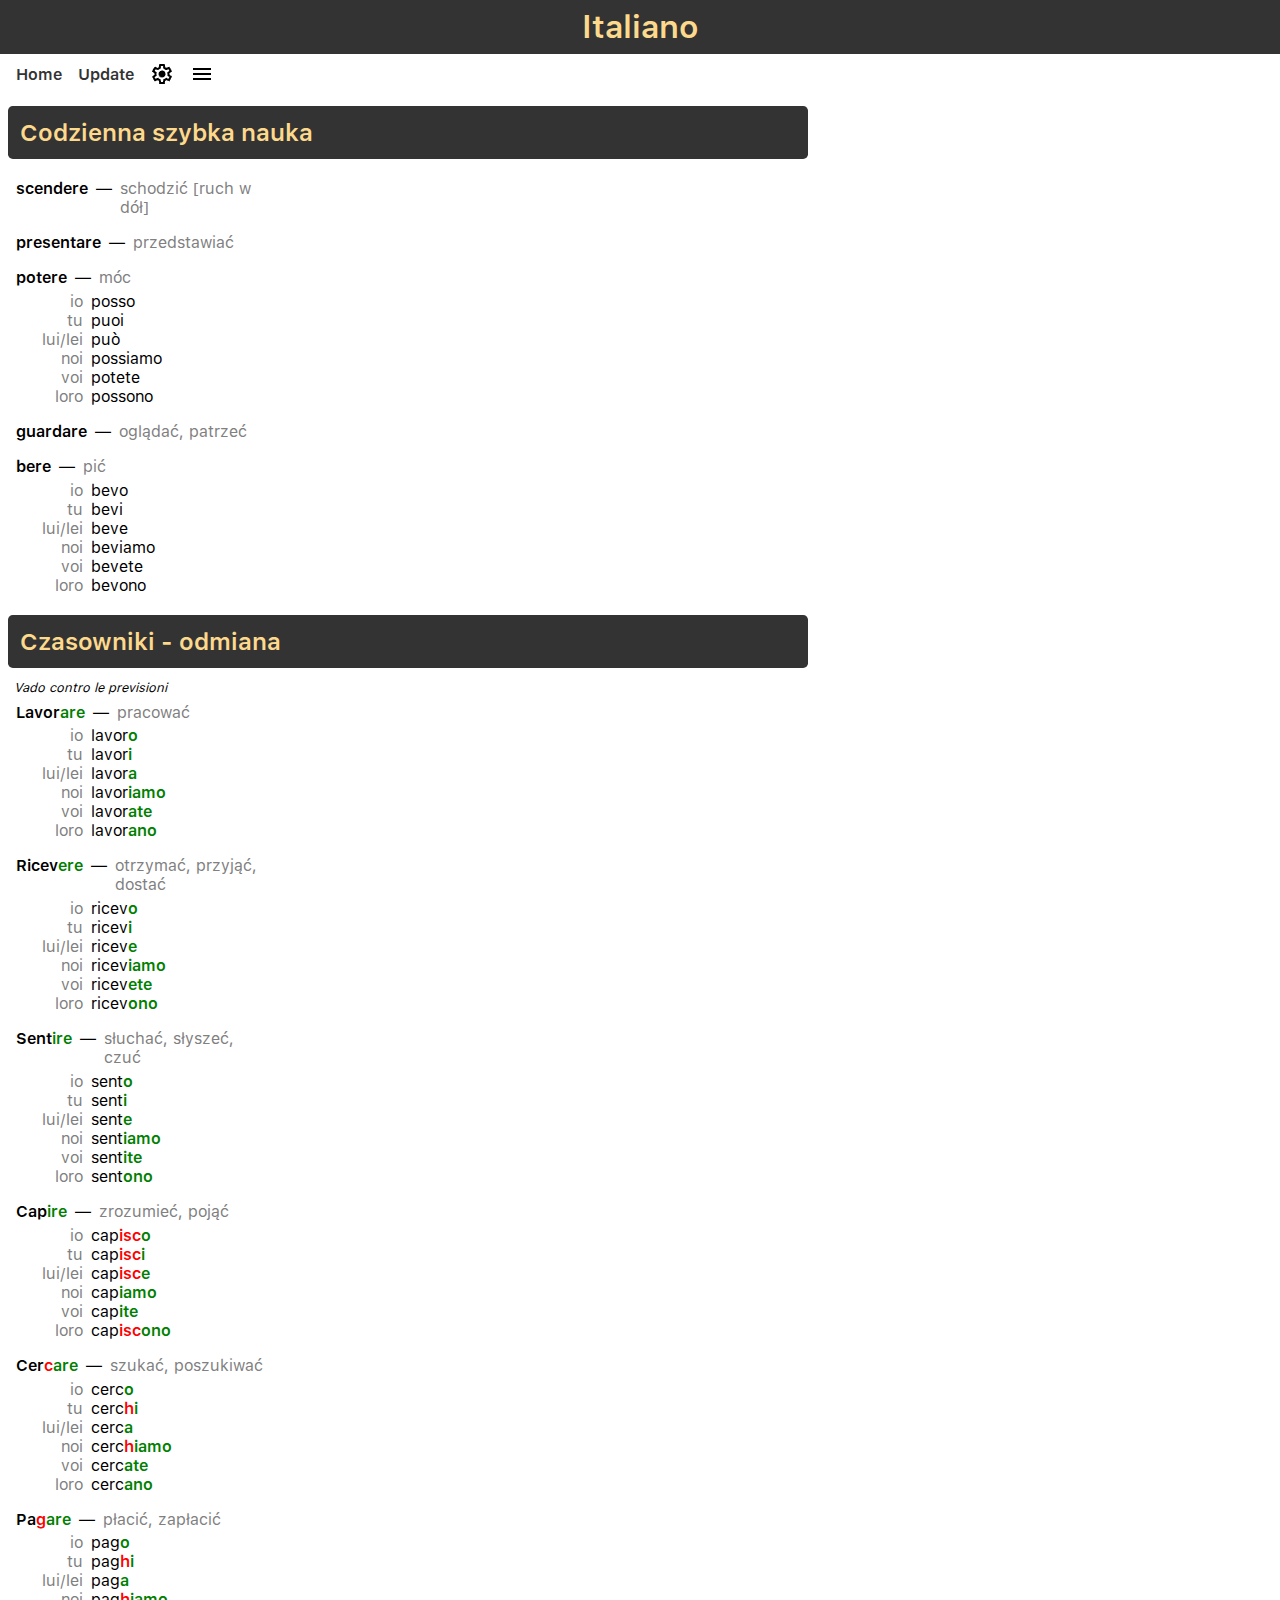
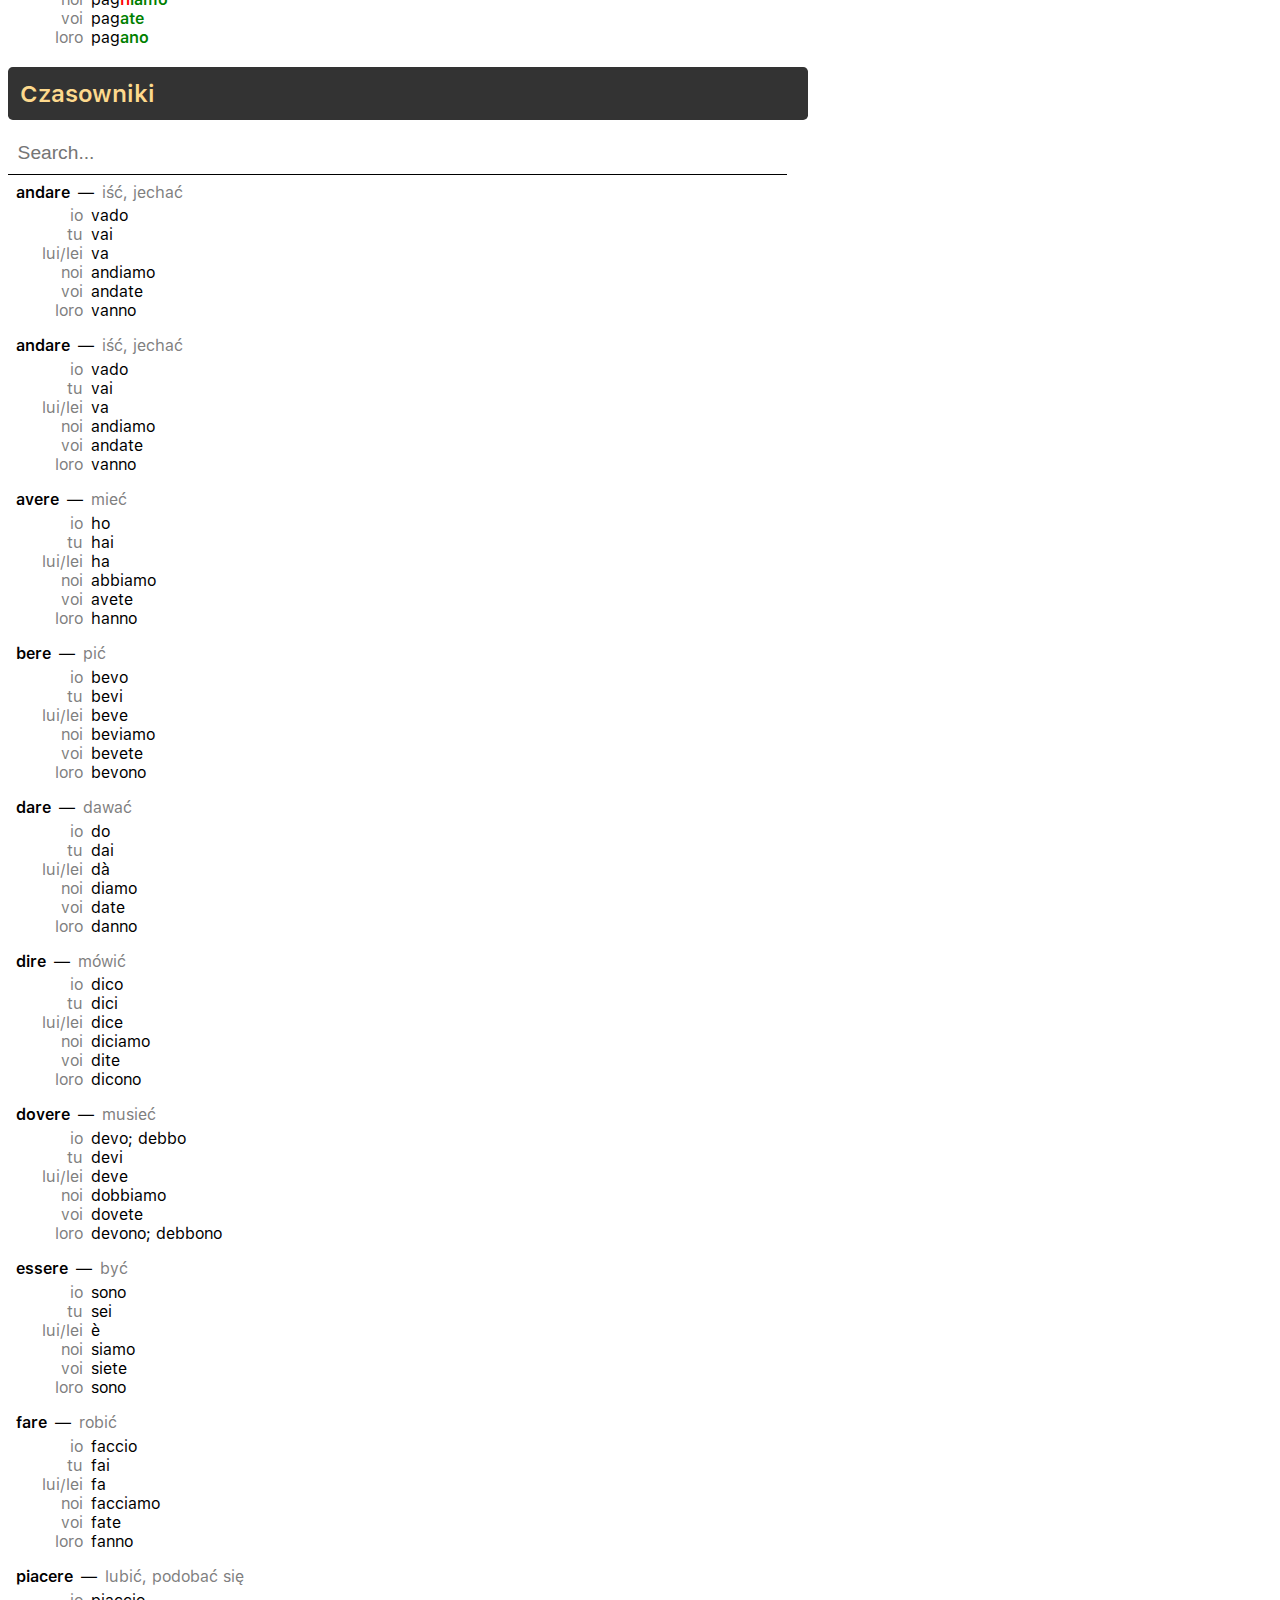
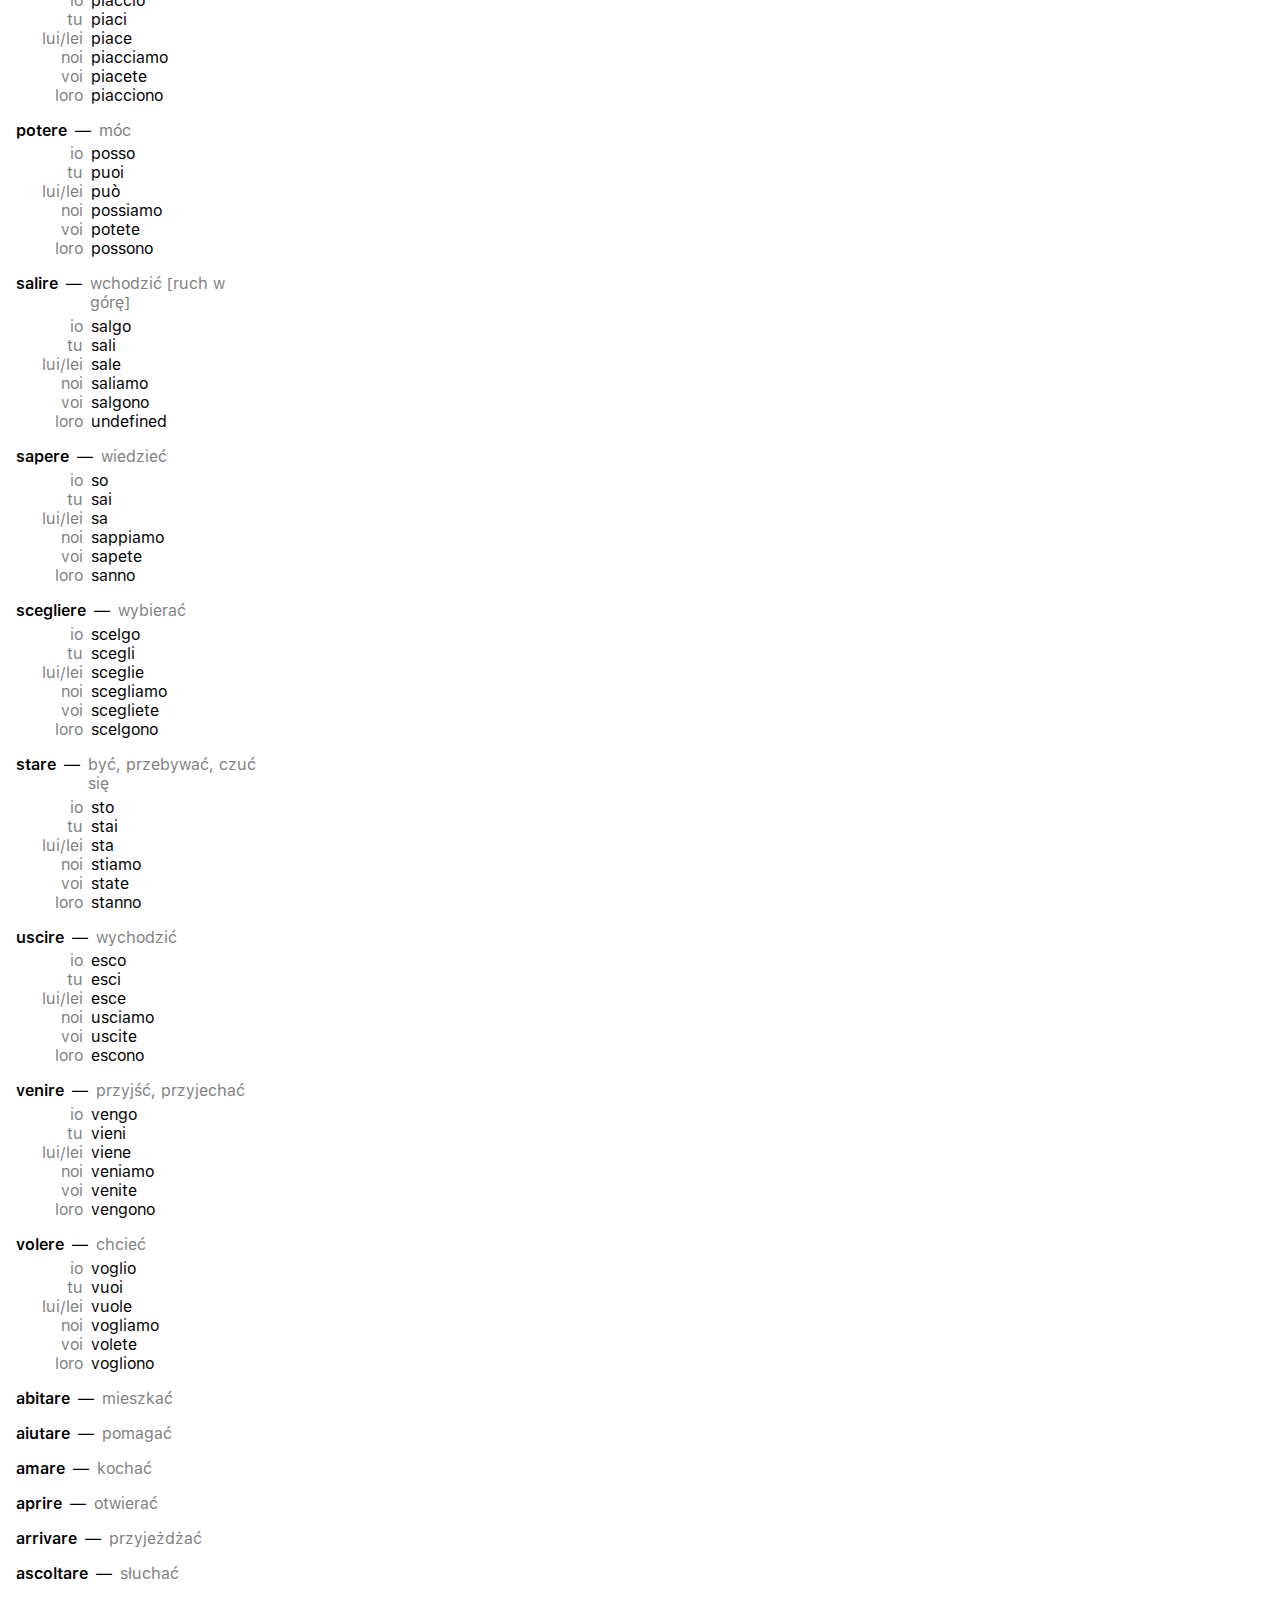
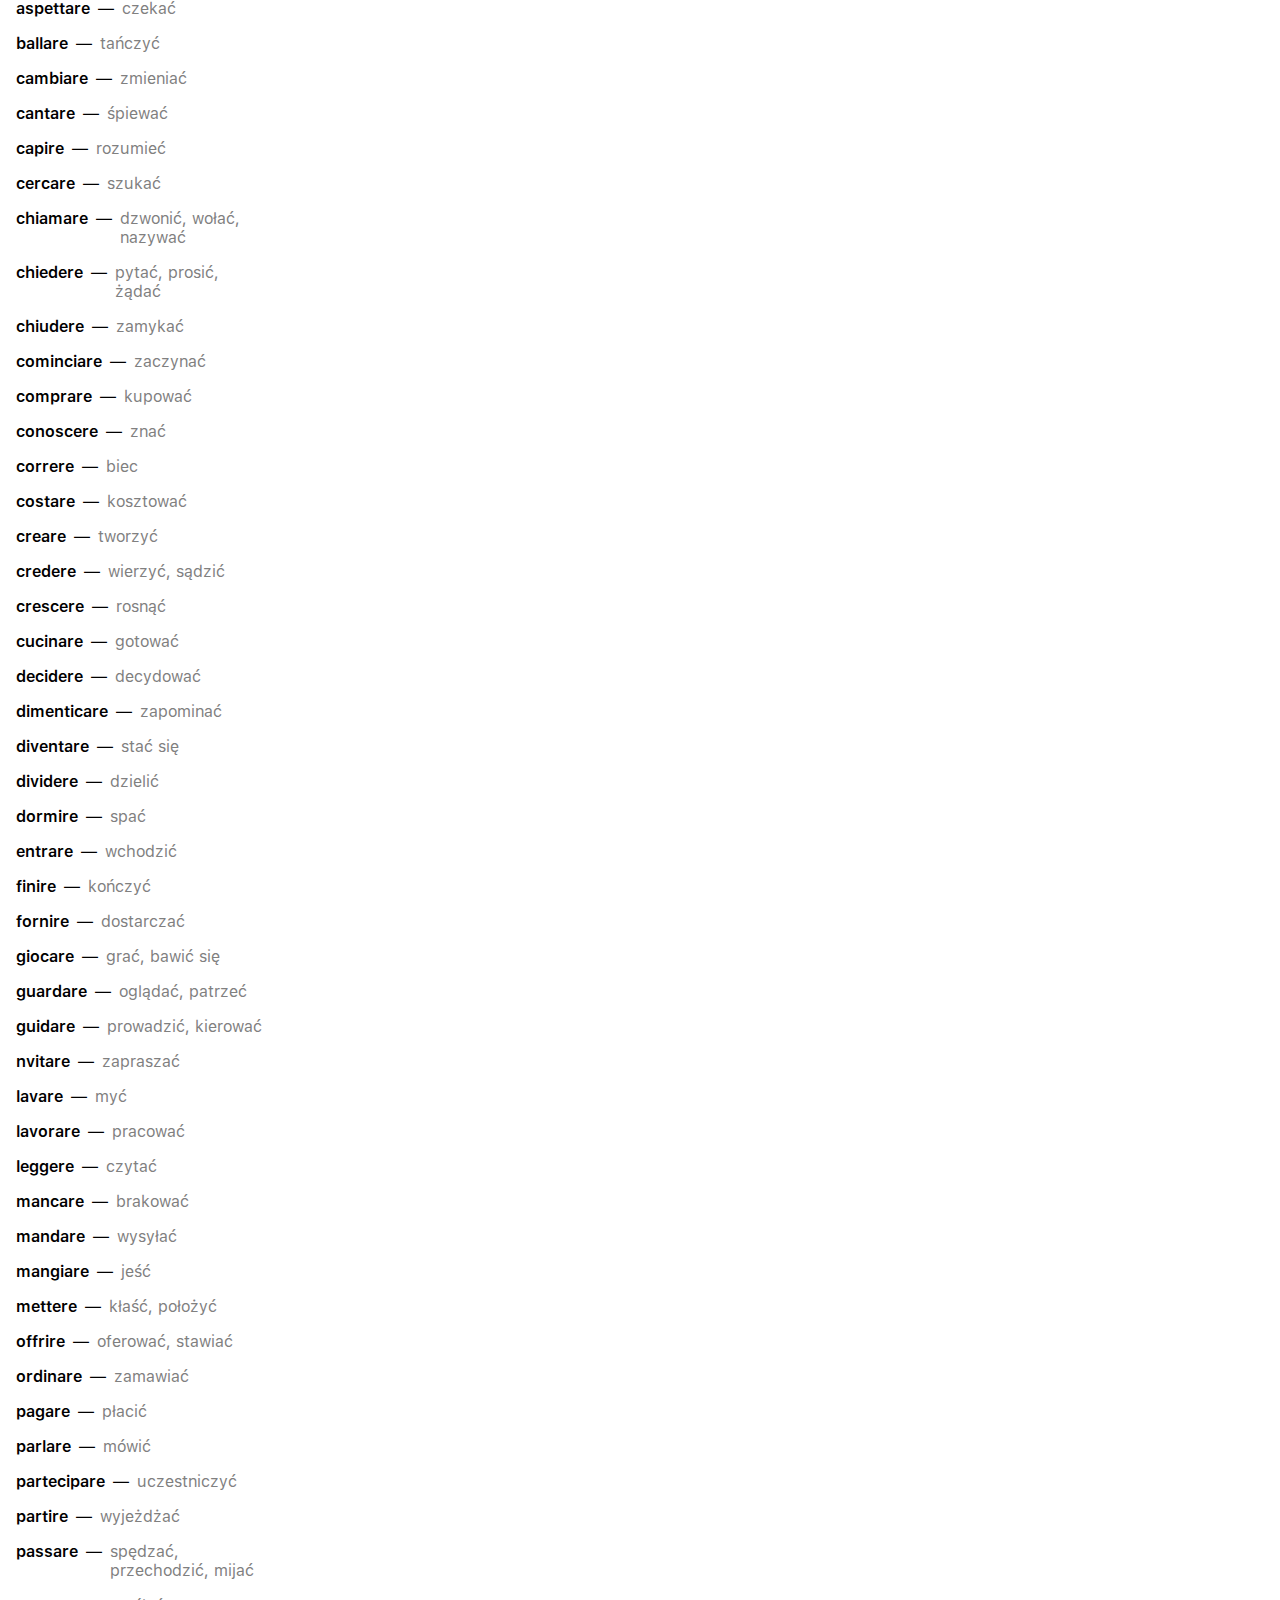
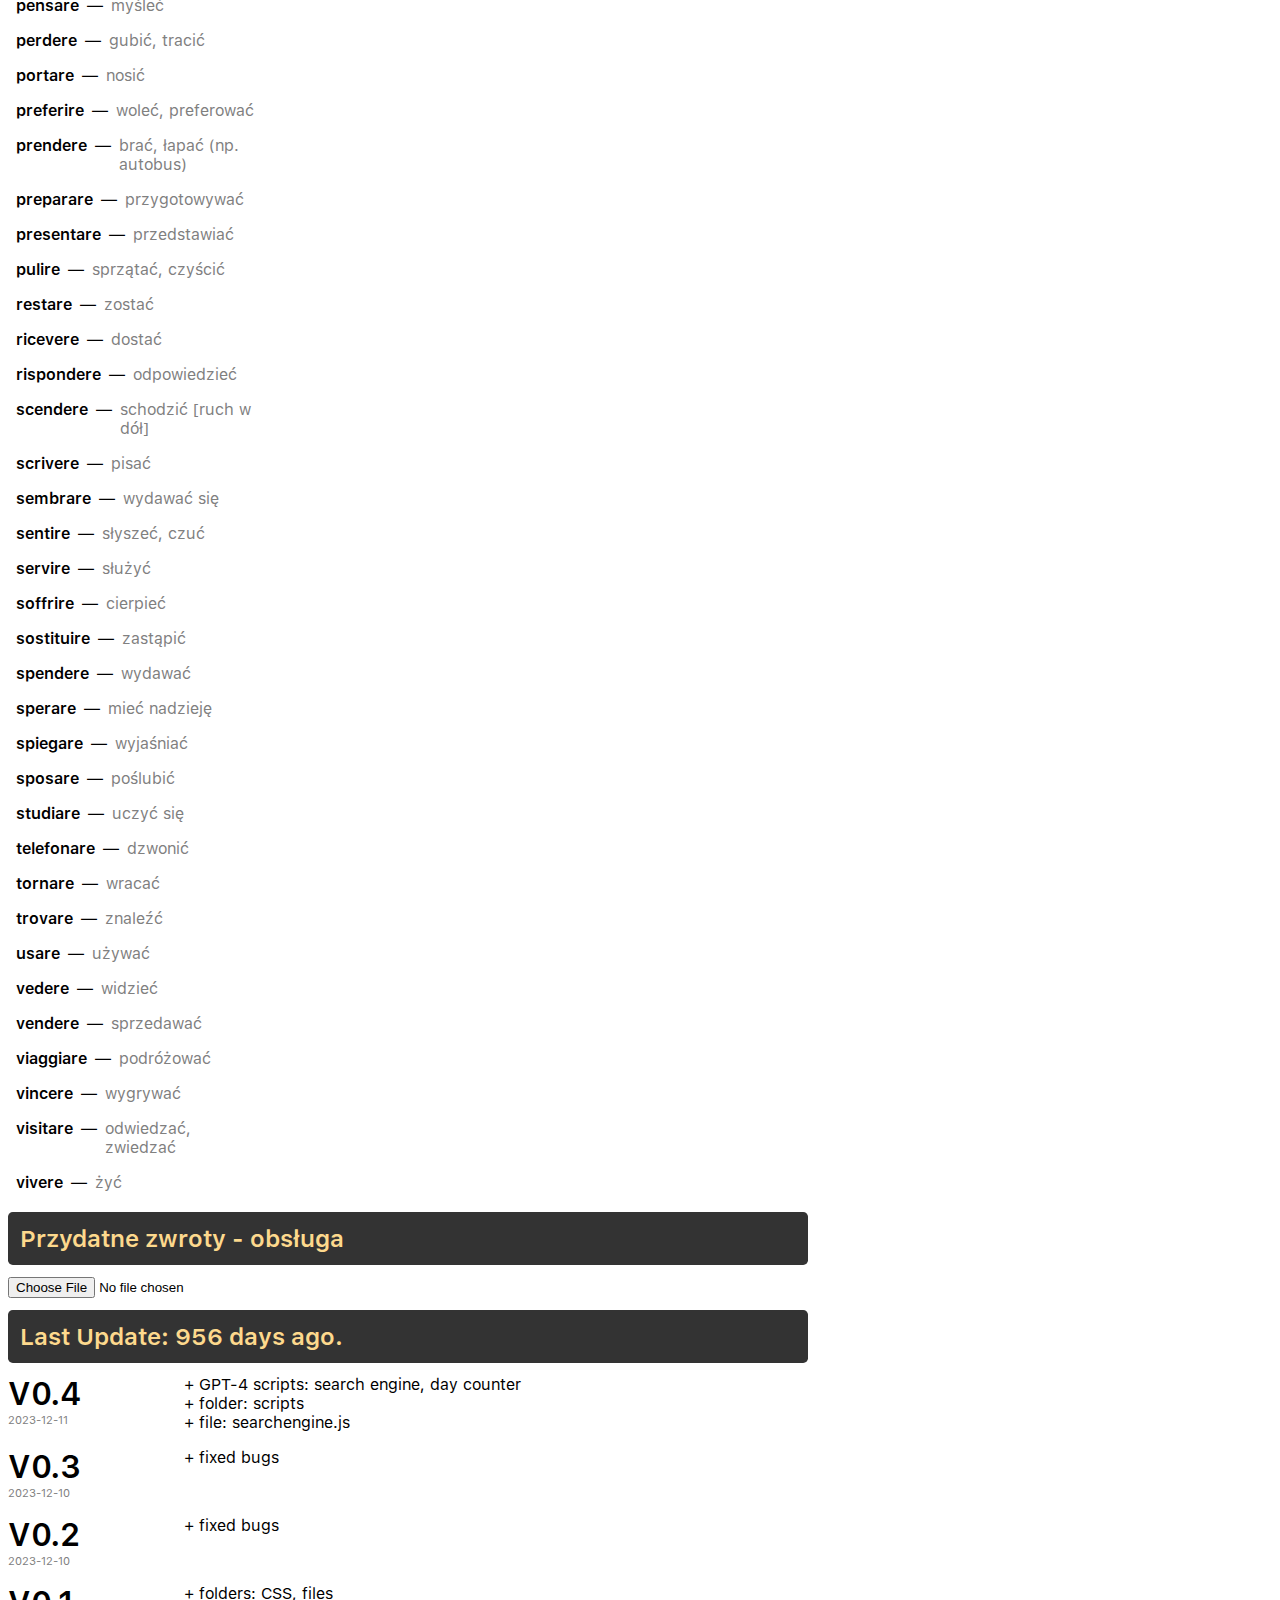
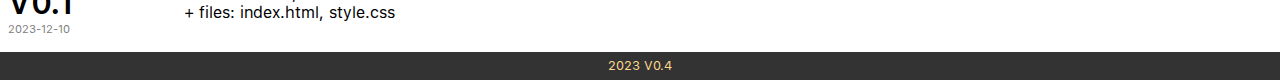
==== commit 2fe4c9ac: "Add files via upload" ====
--- a/index.html
+++ b/index.html
@@ -10,14 +10,20 @@
 <body>
     <div id="page-head">
         <header>
-            <h1>Italiano</h1>
+                <h1>Italiano</h1>
         </header>
     </div>
     <div id="page-content">
         <nav>
             <a href="">Home</a>
             <a href="">Update</a>
+            <a href=""><img src="files/img/settings.png"></a>
+            <a href=""><img src="files/img/menu.png"></a>
         </nav>
+        <section>
+            <h2>Codzienna szybka nauka</h2>
+            <div id="learning"></div>
+        </section>
         <section>
             <h2>Czasowniki - odmiana</h2>
             <p class="quote">Vado contro le previsioni</p>
@@ -269,15 +275,59 @@
                 <input type="file" id="myFile">
             </div>
         </section>
-        <h2>Start: 10.12.2023</h2>
+        <section>
+            <h2>Last Update: <span id="days"></span> days ago.</h2>
+            <div id="update-list">
+                <div class="update">
+                    <div class="vr-dt">
+                        <p class="version">V0.4</p>
+                        <p class="date">2023-12-11</p>
+                    </div>
+                    <div class="up-desc">
+                        <p>+ GPT-4 scripts: search engine, day counter</p>
+                        <p>+ folder: scripts</p>
+                        <p>+ file: searchengine.js</p>
+                    </div>
+                </div>
+                <div class="update">
+                    <div class="vr-dt">
+                        <p class="version">V0.3</p>
+                        <p class="date">2023-12-10</p>
+                    </div>
+                    <div class="up-desc">
+                        <p>+ fixed bugs</p>
+                    </div>
+                </div>
+                <div class="update">
+                    <div class="vr-dt">
+                        <p class="version">V0.2</p>
+                        <p class="date">2023-12-10</p>
+                    </div>
+                    <div class="up-desc">
+                        <p>+ fixed bugs</p>
+                    </div>
+                </div>
+                <div class="update">
+                    <div class="vr-dt">
+                        <p class="version">V0.1</p>
+                        <p class="date">2023-12-10</p>
+                    </div>
+                    <div class="up-desc">
+                        <p>+ folders: CSS, files</p>
+                        <p>+ files: index.html, style.css</p>
+                    </div>
+                </div>
+            </div>
+        </section>
     </div>
     <div id="page-footer">
         <footer>
-            <p>2023 V0.3</p>
+            <p>2023 V0.4</p>
         </footer>
     </div>
 </body>
 <script>
+    //wyszukiwarka
     document.querySelector('#searchelement').addEventListener('input', function(e) {
     let searchValue = e.target.value.toLowerCase();
     let verbContainers = document.querySelectorAll('.verb-container');
@@ -293,22 +343,111 @@
 });
 </script>
 <script>
-    /*const elements = [...document.getElementsByClassName("verb-container")];
-    const container = document.getElementById("verbs-container");
-
-    const searchWord = () => {
-        const search = document.getElementById('searchelement').value;
-        let result = elements;
-        const search2 = search[0].toUpperCase() + search.slice(1);
-        result = result.filter(elements => elements.textContent.includes(search) || elements.textContent.includes(search2));
-        container.textContent = '';
-        result.forEach(name => container.appendChild(name));
-    }
-
-    document.addEventListener('input', searchWord);*/
-
-    //nieregulane
-let linie;
+// Pobierz datę z diva
+let dateDiv = document.getElementsByClassName("date")[0];
+let dateText = dateDiv.textContent;
+
+// Przekształć tekst na obiekt Date
+let date = new Date(dateText);
+
+// Pobierz dzisiejszą datę
+let today = new Date();
+
+// Oblicz różnicę w milisekundach
+let diff = today - date;
+
+// Przekształć różnicę na dni
+let days = Math.floor(diff / (1000 * 60 * 60 * 24));
+
+// Wpisz liczbę dni do elementu o id "days"
+let daysElement = document.getElementById("days");
+daysElement.textContent = days;
+</script>
+<script>
+    // Pobierz wszystkie elementy o klasie "verb-container"
+let elements = document.getElementsByClassName("verb-container");
+
+// Sprawdź, czy mamy co najmniej 3 elementy
+if(elements.length < 5) {
+    console.log("Za mało elementów o klasie 'verb-container' do wylosowania");
+} else {
+    // Stwórz tablicę indeksów
+    let indices = Array.from({length: elements.length}, (_, i) => i);
+
+    // Przetasuj tablicę indeksów
+    for(let i = indices.length - 1; i > 0; i--) {
+        let j = Math.floor(Math.random() * (i + 1));
+        [indices[i], indices[j]] = [indices[j], indices[i]];
+    }
+
+    // Wybierz pierwsze 3 indeksy
+    let selectedIndices = indices.slice(0, 5);
+
+    // Pobierz istniejący div o ID "learning"
+    let learningDiv = document.getElementById("learning");
+
+    // Dodaj wybrane elementy do diva "learning"
+    for(let i = 0; i < selectedIndices.length; i++) {
+        learningDiv.appendChild(elements[selectedIndices[i]].cloneNode(true));
+    }
+}
+</script>
+<script>
+    /*
+// Pobierz wszystkie elementy o klasie "verb-container"
+let elements = document.getElementsByClassName("verb-container");
+
+// Sprawdź, czy mamy co najmniej 3 elementy
+if(elements.length < 3) {
+    console.log("Za mało elementów o klasie 'verb-container' do wylosowania");
+} else {
+    // Stwórz tablicę indeksów
+    let indices = Array.from({length: elements.length}, (_, i) => i);
+
+    // Przetasuj tablicę indeksów
+    for(let i = indices.length - 1; i > 0; i--) {
+        let j = Math.floor(Math.random() * (i + 1));
+        [indices[i], indices[j]] = [indices[j], indices[i]];
+    }
+
+    // Wybierz pierwsze 3 indeksy
+    let selectedIndices = indices.slice(0, 3);
+
+    // Stwórz nowy div do wyświetlenia wybranych elementów
+    let displayDiv = document.createElement("div");
+    displayDiv.id = "displayDiv";
+
+    // Dodaj wybrane elementy do nowego diva
+    for(let i = 0; i < selectedIndices.length; i++) {
+        displayDiv.appendChild(elements[selectedIndices[i]].cloneNode(true));
+    }
+
+    // Dodaj nowy div do ciała dokumentu
+    document.body.appendChild(displayDiv);
+} */
+</script>
+<script>
+    //regularne
+    /*let linie;
+    document.getElementById('myFile').addEventListener('change', function(e) {
+    var file = e.target.files[0];
+    var reader = new FileReader();
+
+    reader.onload = function(e) {
+        var lines = e.target.result.split('\n');
+        for(var i = 0; i < lines.length; i++) {
+            console.log(lines[i]);
+            var podzielone = lines[i].split("|")
+            var tekst = '<div class="verb-container"> <div class="verb"> <p class="v">' + podzielone[0] + '</p> <p class="pause">—</p> <p class="t">' + podzielone[1] + '</p> </div> </div>';
+            var textNode = document.createTextNode(tekst);
+            document.getElementById("verbs-container").appendChild(textNode);
+        }
+    }
+
+    reader.readAsText(file);   
+});*/
+ //nieregulane
+ /*let linie;
     document.getElementById('myFile').addEventListener('change', function(e) {
     var file = e.target.files[0];
     var reader = new FileReader();
@@ -325,27 +464,6 @@
     }
 
     reader.readAsText(file);   
-});
-</script>
-<script>
-    //regularne
-    /*let linie;
-    document.getElementById('myFile').addEventListener('change', function(e) {
-    var file = e.target.files[0];
-    var reader = new FileReader();
-
-    reader.onload = function(e) {
-        var lines = e.target.result.split('\n');
-        for(var i = 0; i < lines.length; i++) {
-            console.log(lines[i]);
-            var podzielone = lines[i].split("|")
-            var tekst = '<div class="verb-container"> <div class="verb"> <p class="v">' + podzielone[0] + '</p> <p class="pause">—</p> <p class="t">' + podzielone[1] + '</p> </div> </div>';
-            var textNode = document.createTextNode(tekst);
-            document.getElementById("verbs-container").appendChild(textNode);
-        }
-    }
-
-    reader.readAsText(file);   
 });*/
 </script>
 </html>--- a/CSS/style.css
+++ b/CSS/style.css
@@ -6,7 +6,6 @@
 :root {
     /*--main-color: rgb(253,217,141);*/
     --main-color: #333;
-    --second-color: #333;
     --second-color: rgb(253,217,141);
     --bg-color: rgb(253,217,141);
     --font-color: black;
@@ -50,7 +49,11 @@
     font-family: 'Apple-semi-bold';
     color: var(--main-color);
     padding: 0.5em;
-    display: inline-block;
+    display: table-cell;
+    vertical-align: middle;
+}
+nav img {
+    vertical-align: middle;
 }
 nav a:hover {
     background-color: var(--main-color);
@@ -148,4 +151,32 @@
 .verb-container .g, .r {
     font-family: 'apple-semi-bold';
 }
+p::selection, span::selection, a::selection, input::selection {
+    background-color: var(--second-color);
+}
+h1::selection, h2::selection {
+    background-color: var(--second-color);
+    color: black;
+}
+/*————————————————————————————————————————||————————————————————*/
+.update {
+    display: flex;
+    flex-direction: row;
+    margin-bottom: 1em;
+}
+.up-desc {
+    margin-left: 1em;
+    width: 70%;
+}
+.version {
+    font-size: 2em;
+    font-family: 'apple-semi-bold';
+}
+.date {
+    color: gray;
+    font-size: 0.7em;
+}
+.vr-dt {
+    width: 20%;
+}
 /*————————————————————————————————————————||————————————————————*/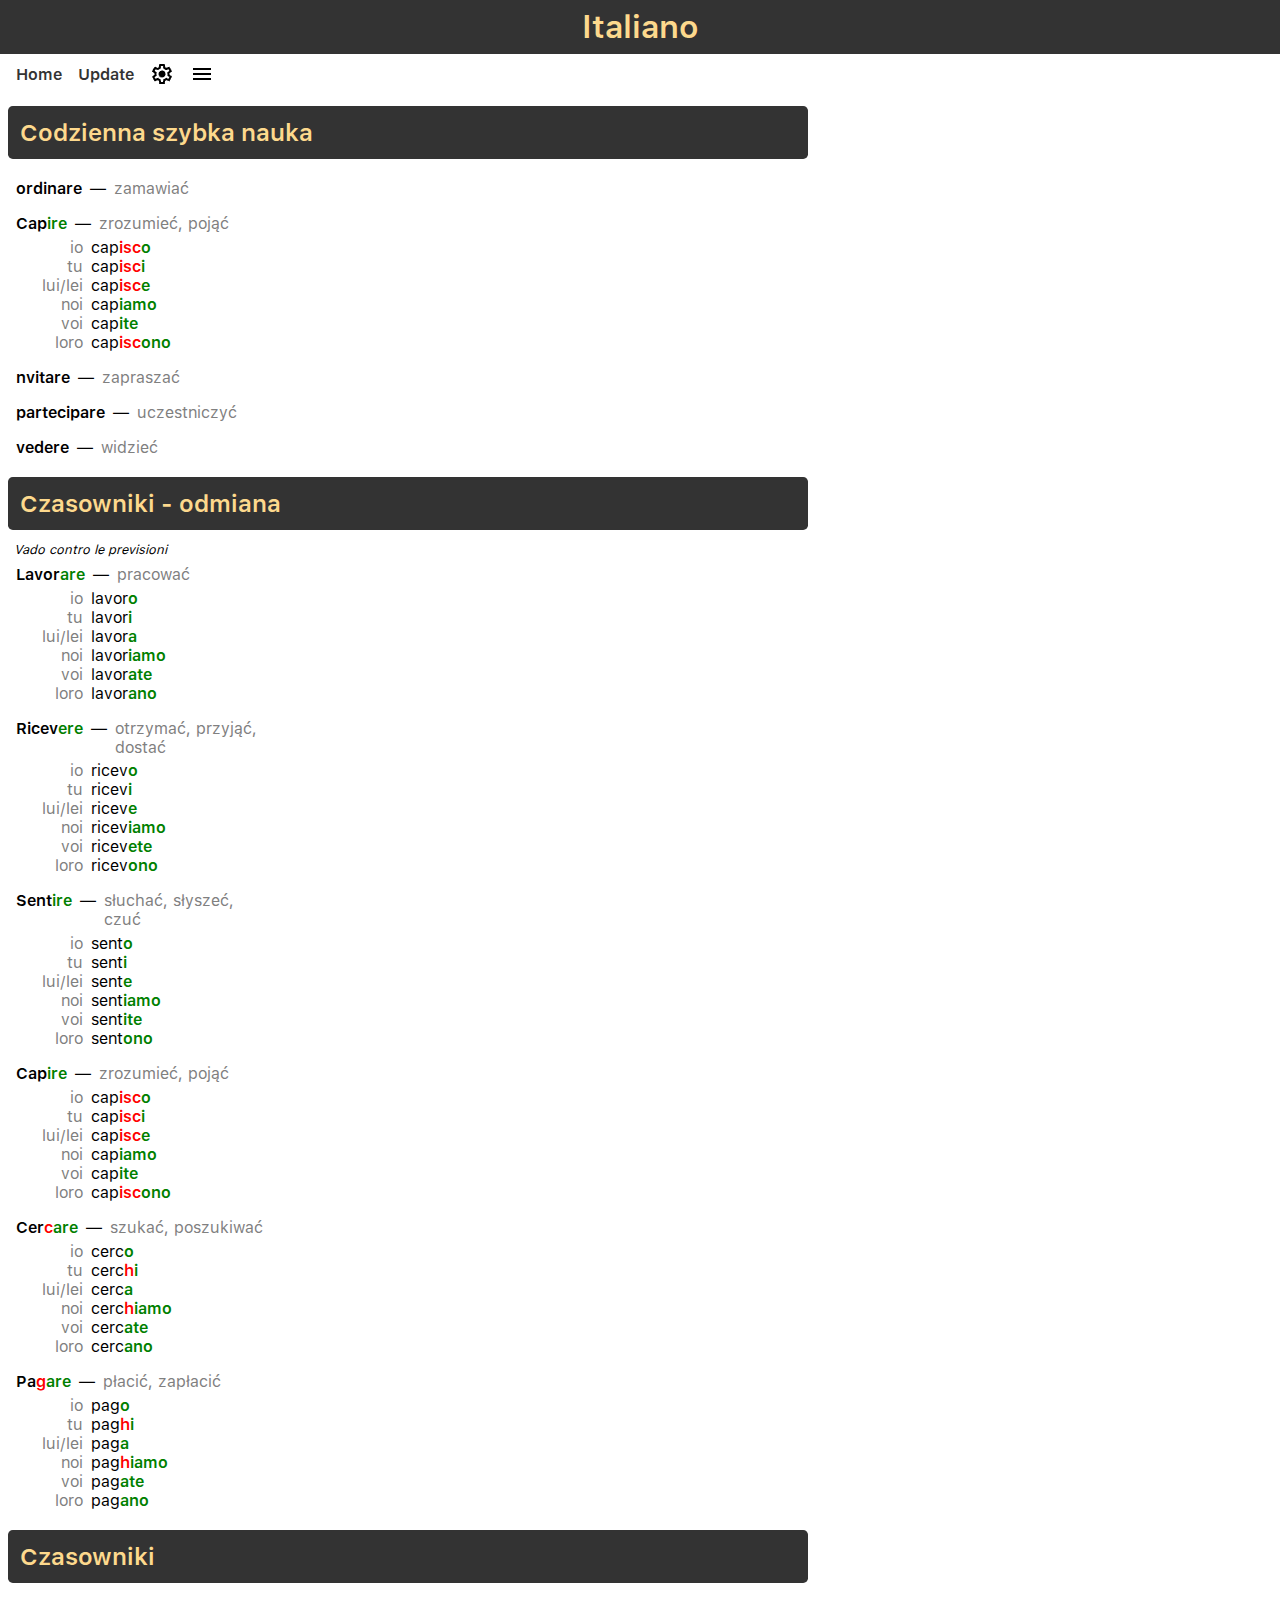
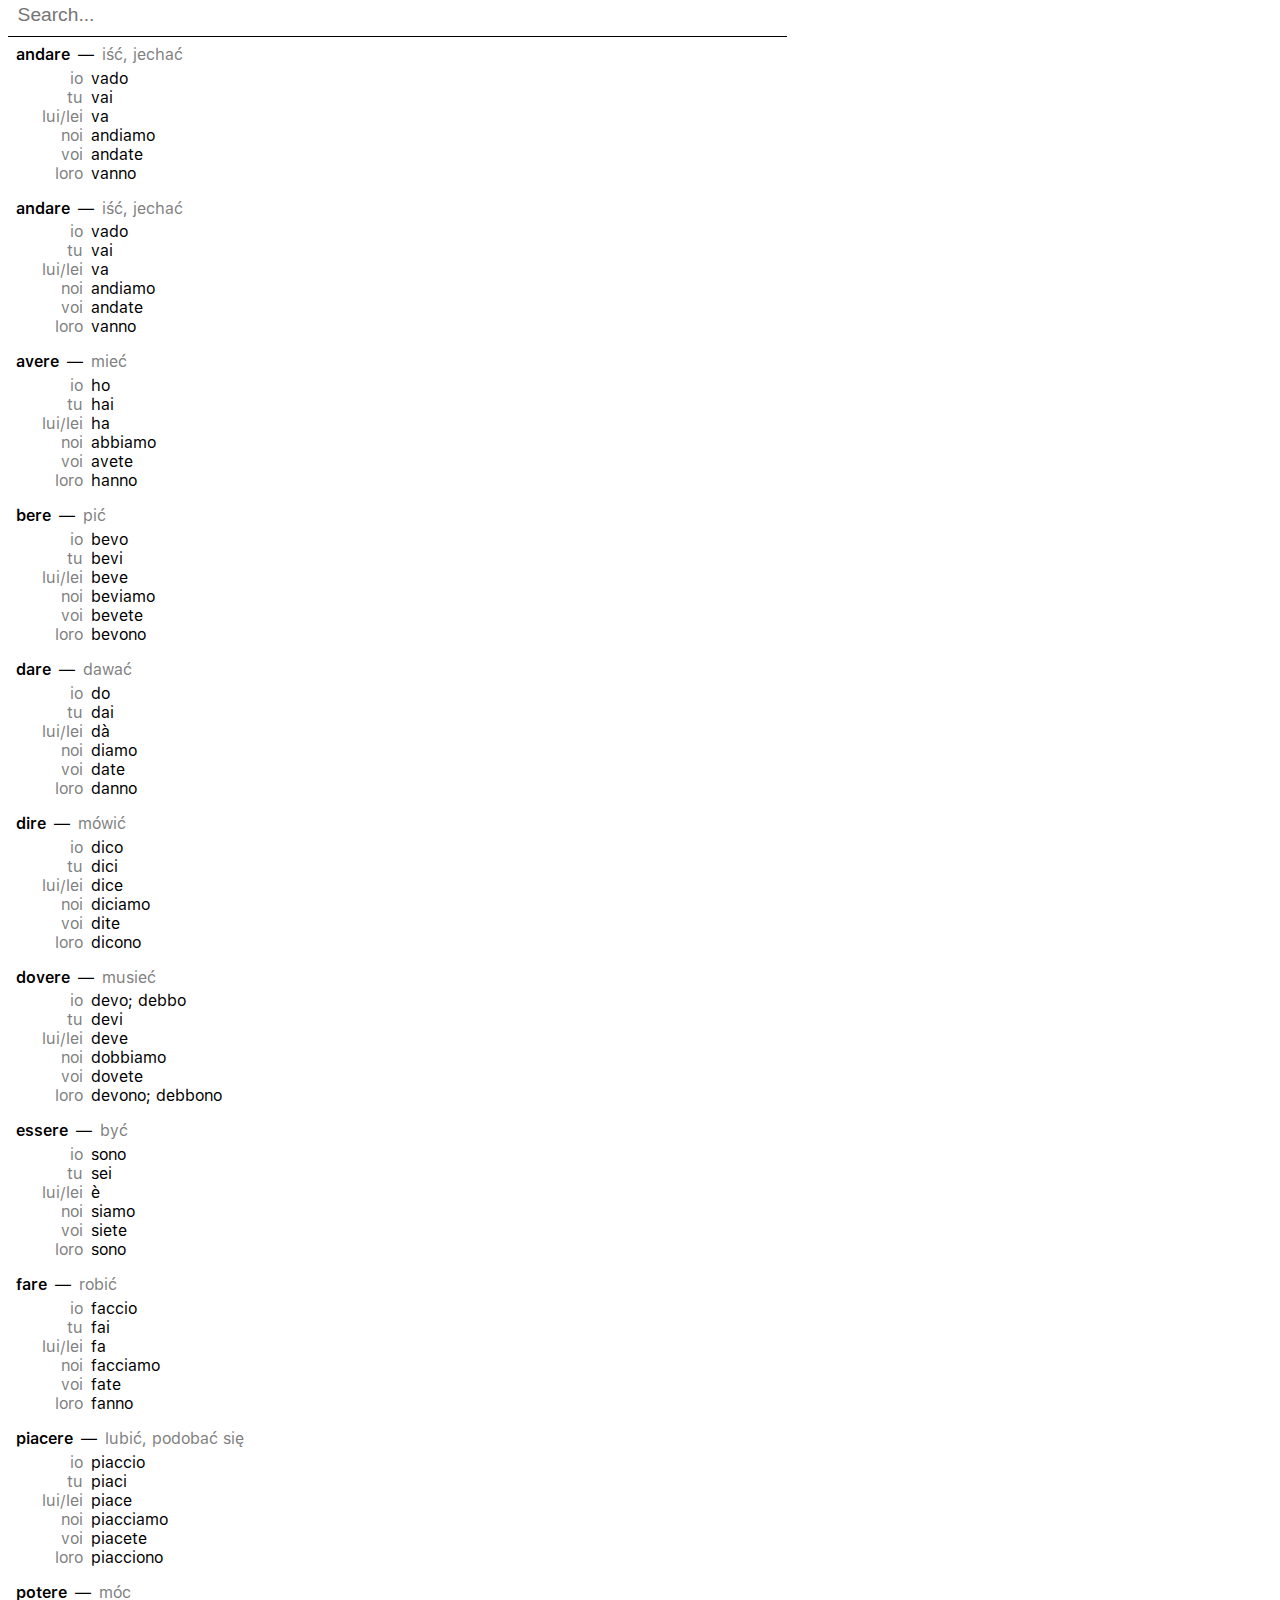
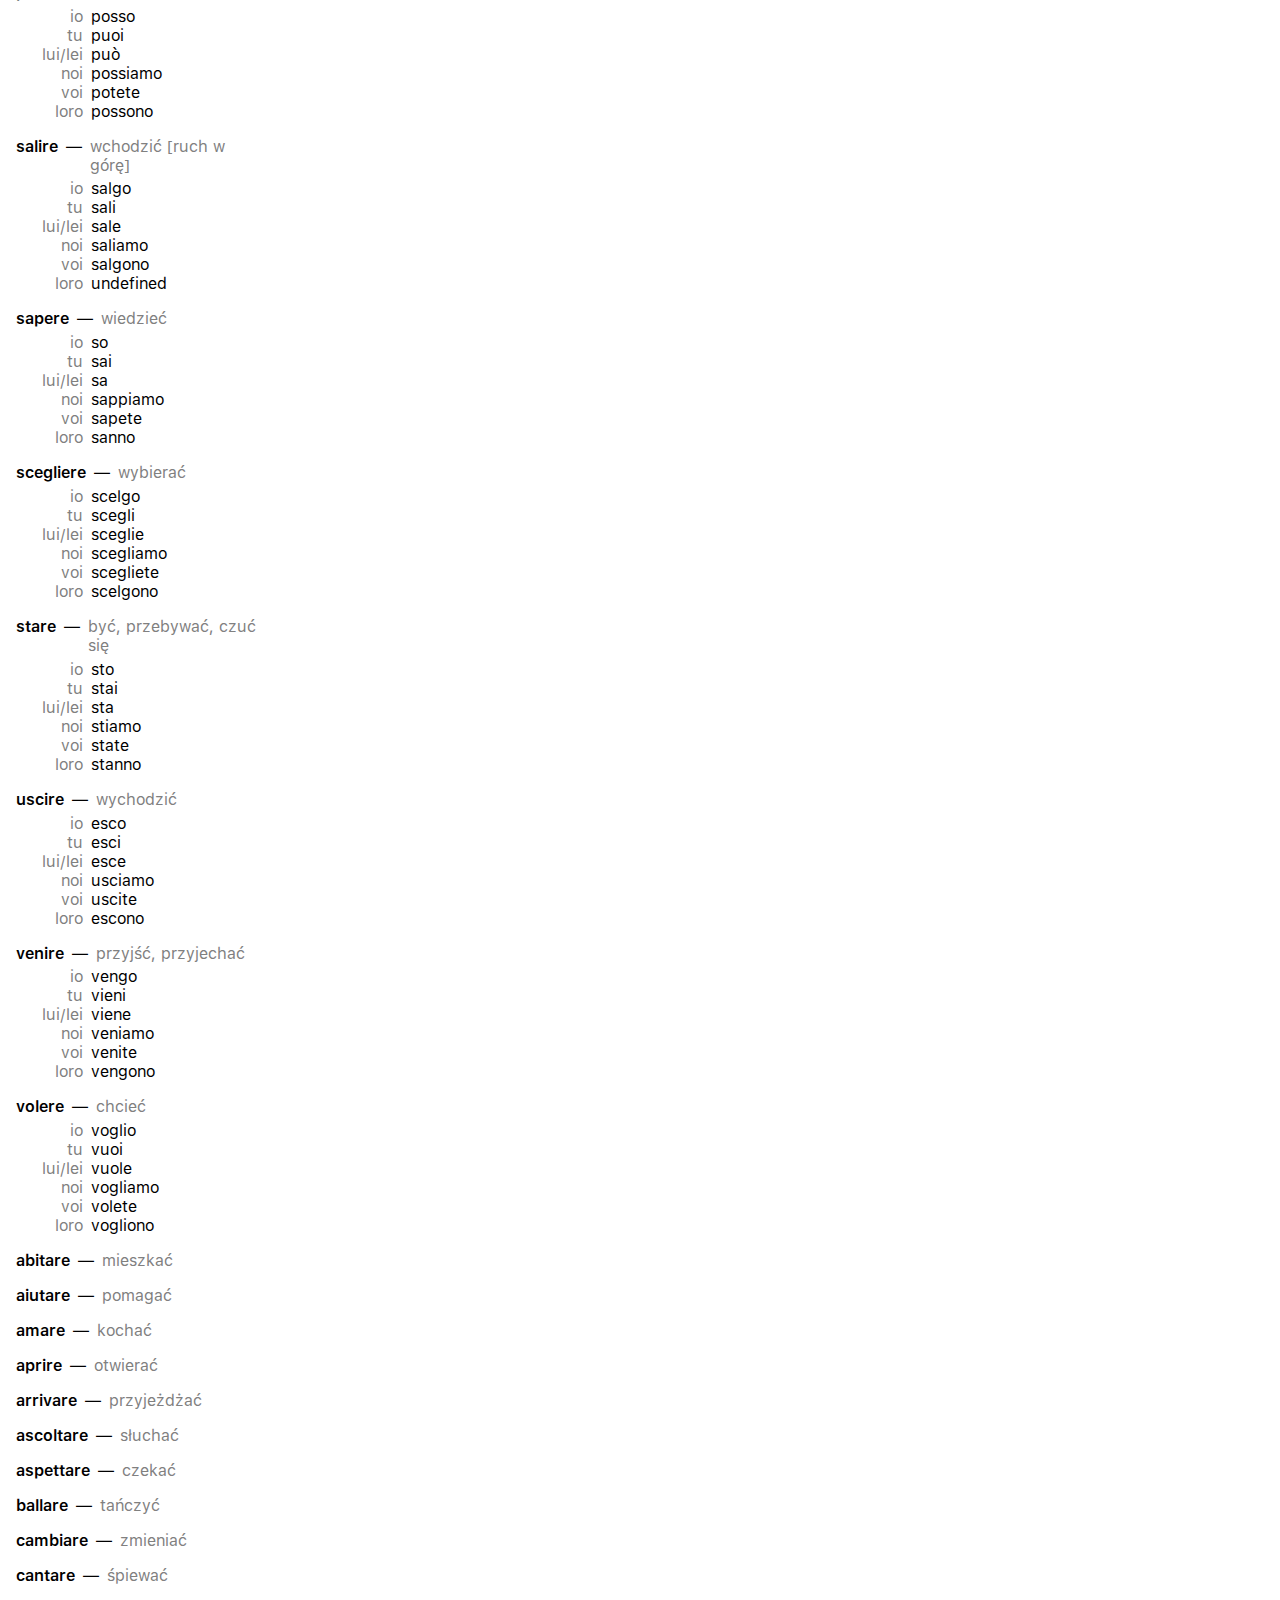
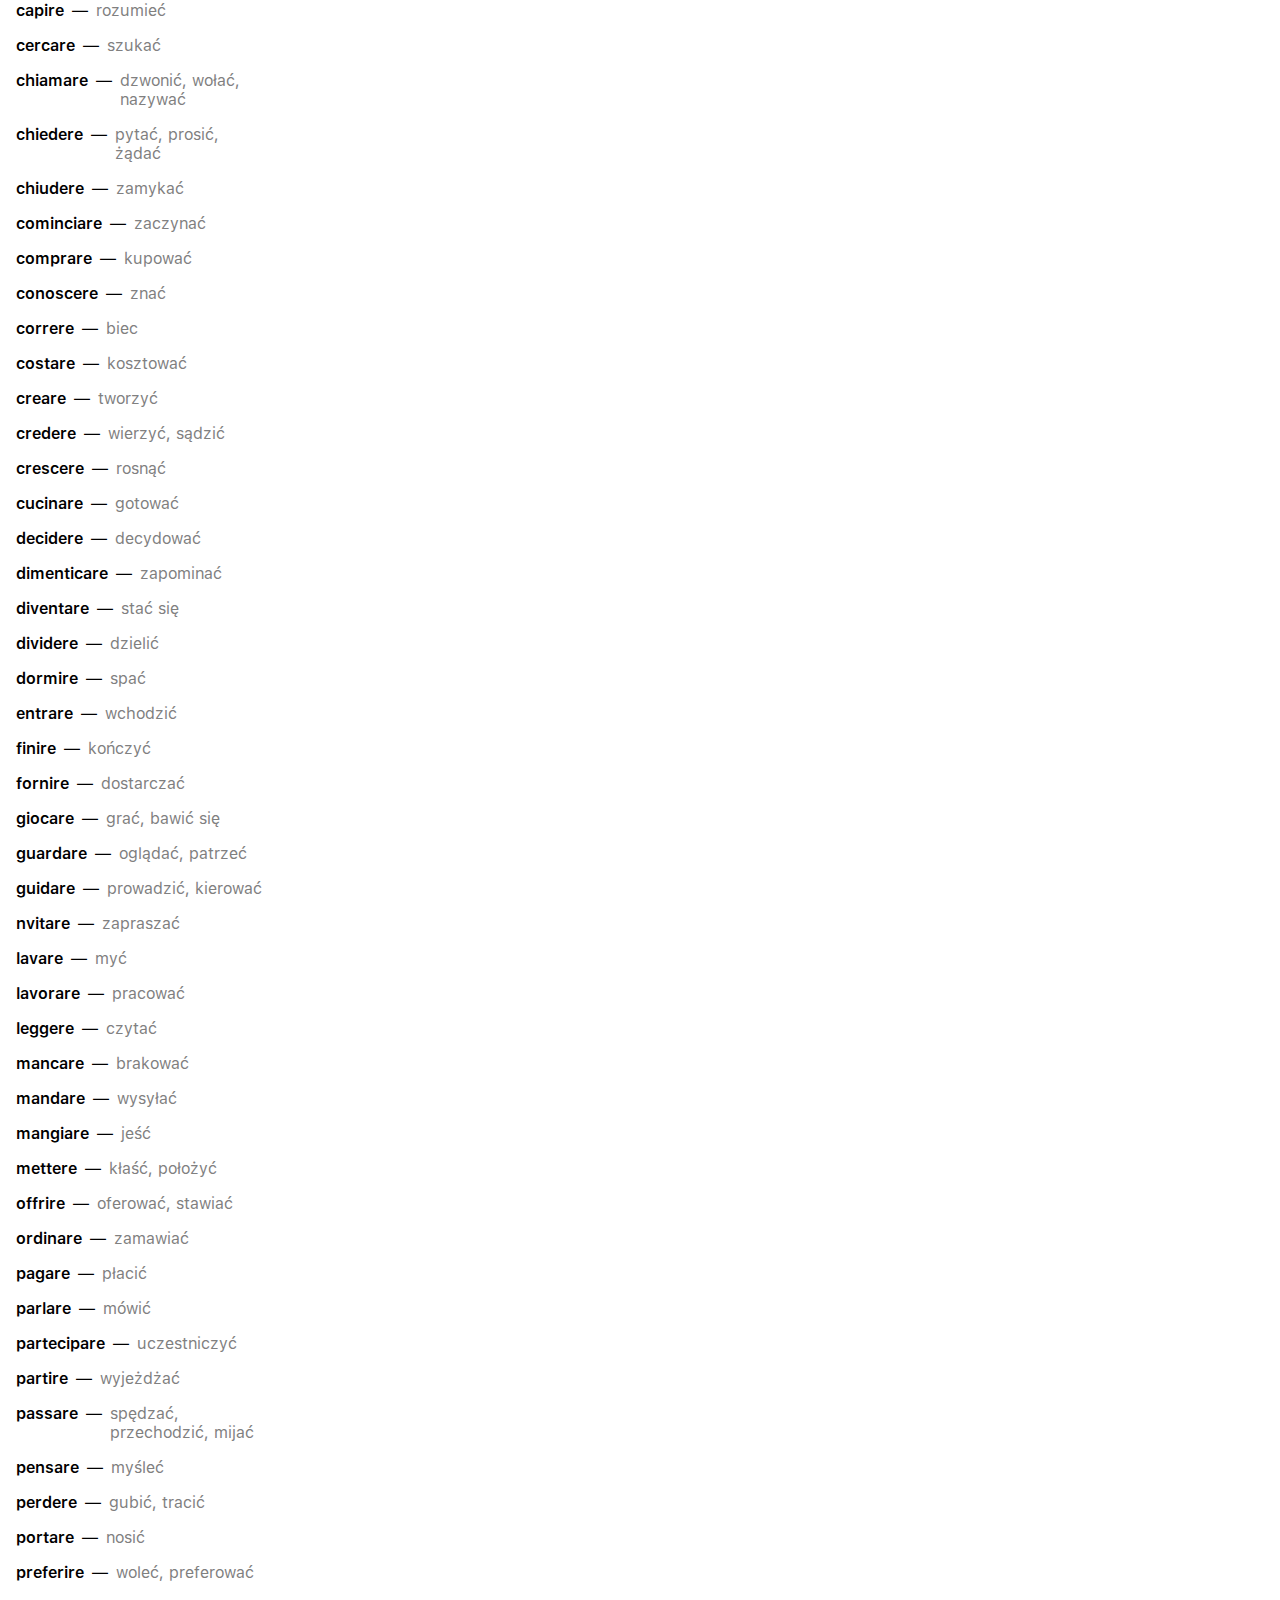
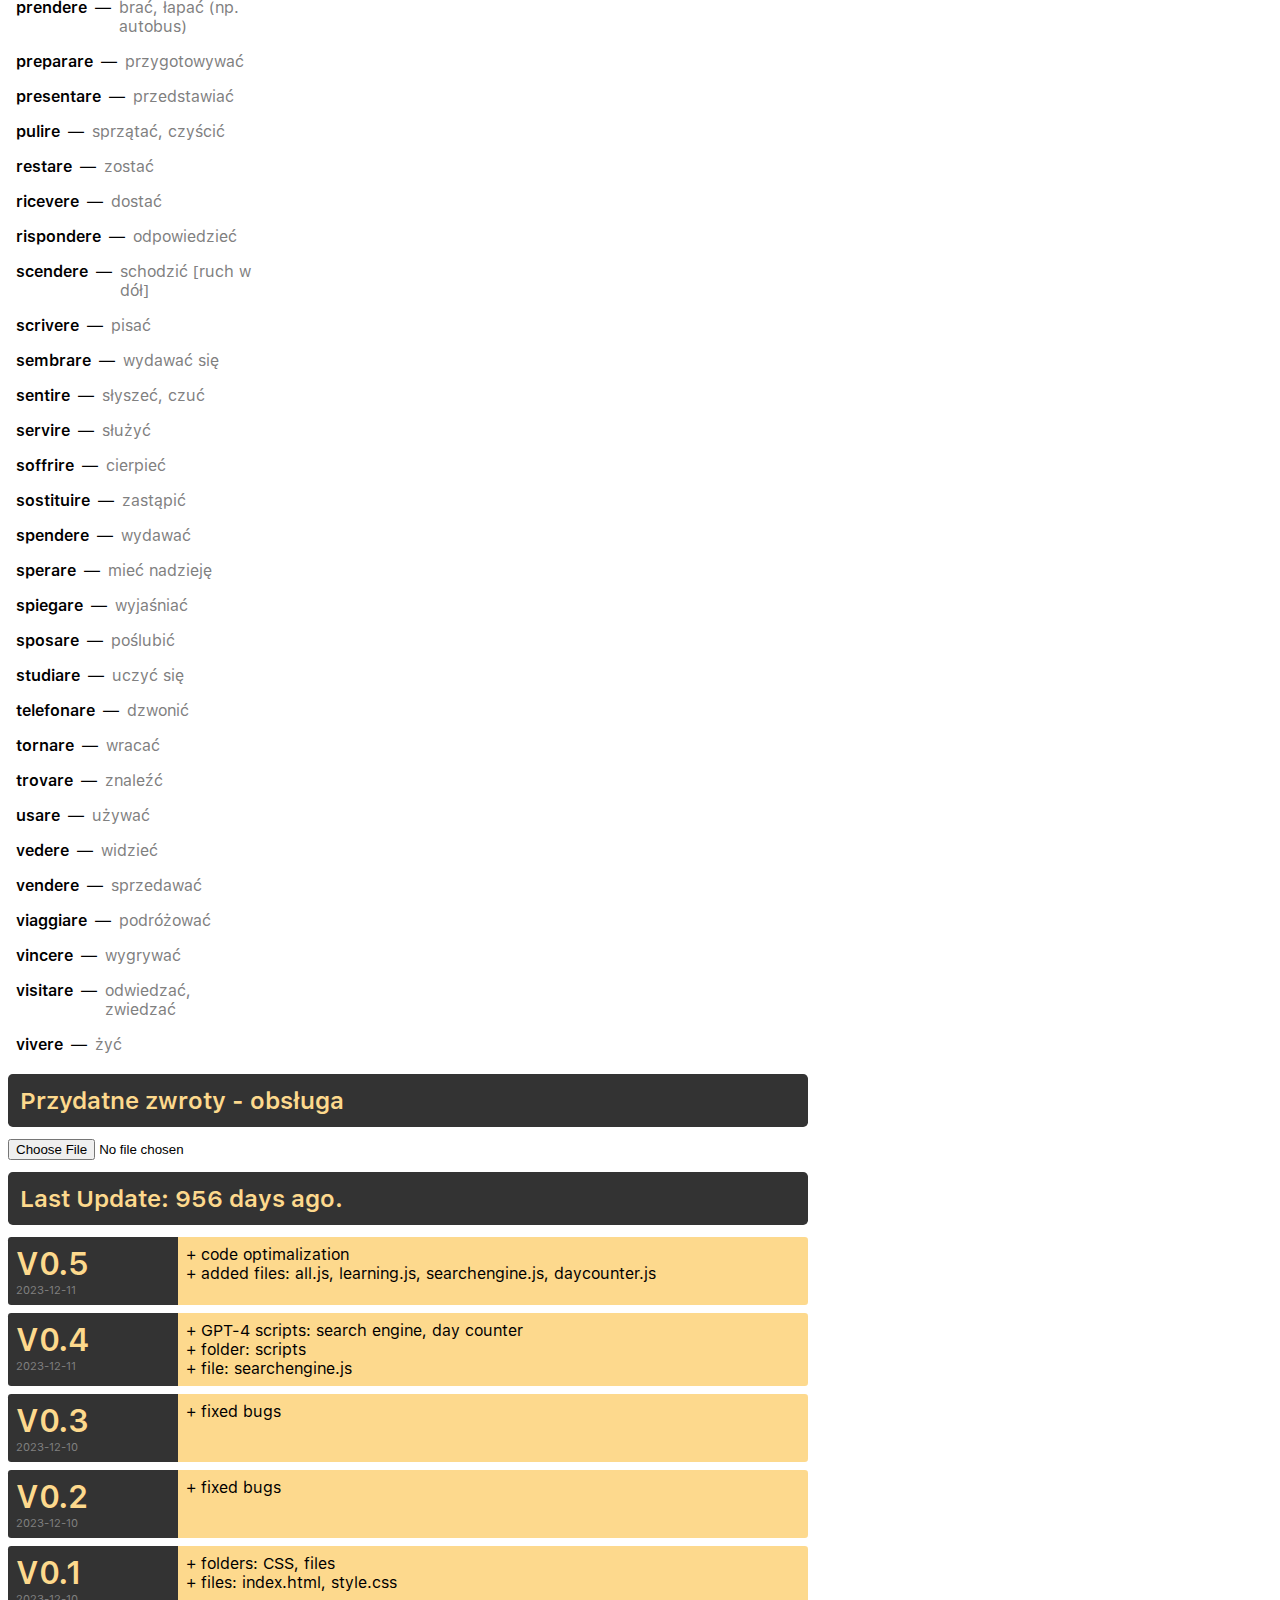
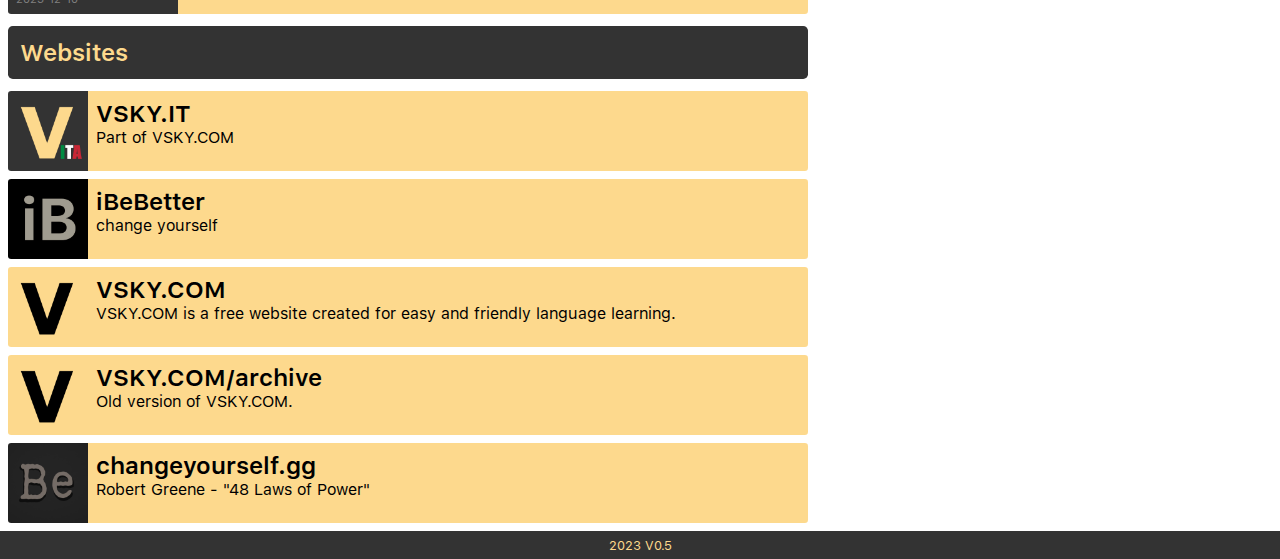
==== commit 9488225a: "Add files via upload" ====
--- a/index.html
+++ b/index.html
@@ -14,7 +14,7 @@
         </header>
     </div>
     <div id="page-content">
-        <nav>
+        <nav id="menu">
             <a href="">Home</a>
             <a href="">Update</a>
             <a href=""><img src="files/img/settings.png"></a>
@@ -280,6 +280,16 @@
             <div id="update-list">
                 <div class="update">
                     <div class="vr-dt">
+                        <p class="version">V0.5</p>
+                        <p class="date">2023-12-11</p>
+                    </div>
+                    <div class="up-desc">
+                        <p>+ code optimalization</p>
+                        <p>+ added files: all.js, learning.js, searchengine.js, daycounter.js</p>
+                    </div>
+                </div>
+                <div class="update">
+                    <div class="vr-dt">
                         <p class="version">V0.4</p>
                         <p class="date">2023-12-11</p>
                     </div>
@@ -319,151 +329,88 @@
                 </div>
             </div>
         </section>
+        <section>
+            <h2>Websites</h2>
+            <div class="image-box">
+                <div class="image">
+                    <img src="files/img/icon.png">
+                </div>
+                <div class="image-desc">
+                    <p class="img-title">VSKY.IT</p>
+                    <p>Part of VSKY.COM</p>
+                </div>
+            </div>
+            <div class="image-box">
+                <div class="image">
+                    <img src="files/img/ibb-max.jpg" onclick="move('ibb');">
+                </div>
+                <div class="image-desc">
+                    <p class="img-title">iBeBetter</p>
+                    <p>change yourself</p>
+                </div>
+            </div>
+            <div class="image-box">
+                <div class="image">
+                    <img src="files/img/icon3.jpg" onclick="move('ling');">
+                </div>
+                <div class="image-desc">
+                    <p class="img-title">VSKY.COM</p>
+                    <p>VSKY.COM is a free website created for easy and friendly language learning.</p>
+                </div>
+            </div>
+            <div class="image-box">
+                <div class="image">
+                    <img src="files/img/icon3.jpg" onclick="move('archive');">
+                </div>
+                <div class="image-desc">
+                    <p class="img-title">VSKY.COM/archive</p>
+                    <p>Old version of VSKY.COM.</p>
+                </div>
+            </div>
+            <div class="image-box">
+                <div class="image">
+                    <img src="files/img/icon4.jpg" onclick="move('48');">
+                </div>
+                <div class="image-desc">
+                    <p class="img-title">changeyourself.gg</p>
+                    <p>Robert Greene - "48 Laws of Power"</p>
+                </div>
+            </div>
+        </section>
     </div>
+    <div id="mobile-widgets"><a id="gomenu" href="#menu">Menu</a></div>
     <div id="page-footer">
         <footer>
-            <p>2023 V0.4</p>
+            <p>2023 V0.5</p>
         </footer>
     </div>
 </body>
 <script>
-    //wyszukiwarka
-    document.querySelector('#searchelement').addEventListener('input', function(e) {
-    let searchValue = e.target.value.toLowerCase();
-    let verbContainers = document.querySelectorAll('.verb-container');
-
-    verbContainers.forEach(function(container) {
-        let textValue = container.textContent || container.innerText;
-        if (textValue.toLowerCase().indexOf(searchValue) > -1) {
-            container.style.display = "";
-        } else {
-            container.style.display = "none";
-        }
-    });
-});
-</script>
-<script>
-// Pobierz datę z diva
-let dateDiv = document.getElementsByClassName("date")[0];
-let dateText = dateDiv.textContent;
-
-// Przekształć tekst na obiekt Date
-let date = new Date(dateText);
-
-// Pobierz dzisiejszą datę
-let today = new Date();
-
-// Oblicz różnicę w milisekundach
-let diff = today - date;
-
-// Przekształć różnicę na dni
-let days = Math.floor(diff / (1000 * 60 * 60 * 24));
-
-// Wpisz liczbę dni do elementu o id "days"
-let daysElement = document.getElementById("days");
-daysElement.textContent = days;
-</script>
-<script>
-    // Pobierz wszystkie elementy o klasie "verb-container"
-let elements = document.getElementsByClassName("verb-container");
-
-// Sprawdź, czy mamy co najmniej 3 elementy
-if(elements.length < 5) {
-    console.log("Za mało elementów o klasie 'verb-container' do wylosowania");
-} else {
-    // Stwórz tablicę indeksów
-    let indices = Array.from({length: elements.length}, (_, i) => i);
-
-    // Przetasuj tablicę indeksów
-    for(let i = indices.length - 1; i > 0; i--) {
-        let j = Math.floor(Math.random() * (i + 1));
-        [indices[i], indices[j]] = [indices[j], indices[i]];
-    }
-
-    // Wybierz pierwsze 3 indeksy
-    let selectedIndices = indices.slice(0, 5);
-
-    // Pobierz istniejący div o ID "learning"
-    let learningDiv = document.getElementById("learning");
-
-    // Dodaj wybrane elementy do diva "learning"
-    for(let i = 0; i < selectedIndices.length; i++) {
-        learningDiv.appendChild(elements[selectedIndices[i]].cloneNode(true));
-    }
-}
-</script>
-<script>
-    /*
-// Pobierz wszystkie elementy o klasie "verb-container"
-let elements = document.getElementsByClassName("verb-container");
-
-// Sprawdź, czy mamy co najmniej 3 elementy
-if(elements.length < 3) {
-    console.log("Za mało elementów o klasie 'verb-container' do wylosowania");
-} else {
-    // Stwórz tablicę indeksów
-    let indices = Array.from({length: elements.length}, (_, i) => i);
-
-    // Przetasuj tablicę indeksów
-    for(let i = indices.length - 1; i > 0; i--) {
-        let j = Math.floor(Math.random() * (i + 1));
-        [indices[i], indices[j]] = [indices[j], indices[i]];
-    }
-
-    // Wybierz pierwsze 3 indeksy
-    let selectedIndices = indices.slice(0, 3);
-
-    // Stwórz nowy div do wyświetlenia wybranych elementów
-    let displayDiv = document.createElement("div");
-    displayDiv.id = "displayDiv";
-
-    // Dodaj wybrane elementy do nowego diva
-    for(let i = 0; i < selectedIndices.length; i++) {
-        displayDiv.appendChild(elements[selectedIndices[i]].cloneNode(true));
-    }
-
-    // Dodaj nowy div do ciała dokumentu
-    document.body.appendChild(displayDiv);
-} */
-</script>
-<script>
-    //regularne
-    /*let linie;
-    document.getElementById('myFile').addEventListener('change', function(e) {
-    var file = e.target.files[0];
-    var reader = new FileReader();
-
-    reader.onload = function(e) {
-        var lines = e.target.result.split('\n');
-        for(var i = 0; i < lines.length; i++) {
-            console.log(lines[i]);
-            var podzielone = lines[i].split("|")
-            var tekst = '<div class="verb-container"> <div class="verb"> <p class="v">' + podzielone[0] + '</p> <p class="pause">—</p> <p class="t">' + podzielone[1] + '</p> </div> </div>';
-            var textNode = document.createTextNode(tekst);
-            document.getElementById("verbs-container").appendChild(textNode);
+    function move(x)
+    {
+        switch(x)
+        {
+            case 'ibb':
+                window.location.href = "https://mcraftyt25.github.io/ibb/";
+                break;
+            case 'ling':
+                window.location.href = "https://mcraftyt25.github.io/ling/";
+                break;
+            case 'archive':
+                window.location.href = "https://mcraftyt25.github.io/angwebsite.github.io/";
+                break;
+            case '48':
+                window.location.href = "https://mcraftyt25.github.io/48/";
+                break;
+            case '':
+                window.location.href = "https://mcraftyt25.github.io/angwebsite.github.io/";
+                break;
+                
         }
     }
-
-    reader.readAsText(file);   
-});*/
- //nieregulane
- /*let linie;
-    document.getElementById('myFile').addEventListener('change', function(e) {
-    var file = e.target.files[0];
-    var reader = new FileReader();
-
-    reader.onload = function(e) {
-        var lines = e.target.result.split('\n');
-        for(var i = 0; i < lines.length; i++) {
-            console.log(lines[i]);
-            var podzielone = lines[i].split("|")
-            var tekst = '<div class="verb-container"><div class="verb"><p class="v">' + podzielone[0] + '</p><p class="pause">—</p><p class="t">' + podzielone[1] + '</p></div><div class="conjugation-container"><div class="conjugation"><p class="o">io</p><p class="c">' + podzielone[2] + '</p></div><div class="conjugation"><p class="o">tu</p><p class="c">' + podzielone[3] + '</p></div><div class="conjugation"><p class="o">lui/lei</p><p class="c">' + podzielone[4] + '</p></div><div class="conjugation"><p class="o">noi</p><p class="c">' + podzielone[5] + '</p></div><div class="conjugation"><p class="o">voi</p><p class="c">' + podzielone[6] + '</p></div><div class="conjugation"><p class="o">loro</p><p class="c">' + podzielone[7] + '</p></div></div></div>';
-            var textNode = document.createTextNode(tekst);
-            document.getElementById("verbs-container").appendChild(textNode);
-        }
-    }
-
-    reader.readAsText(file);   
-});*/
 </script>
+<script src="scripts/searchengine.js"></script>
+<script src="scripts/daycounter.js"></script>
+<script src="scripts/learning.js"></script>
+<script src="scripts/all.js"></script>
 </html>--- a/CSS/style.css
+++ b/CSS/style.css
@@ -162,11 +162,15 @@
 .update {
     display: flex;
     flex-direction: row;
-    margin-bottom: 1em;
+    margin-bottom: 0.5em;
 }
 .up-desc {
-    margin-left: 1em;
-    width: 70%;
+    padding: 0.5em;
+    width: 80%;
+    background-color: lightgray;
+    background-color: var(--second-color);
+    border-top-right-radius: 0.2em;
+    border-bottom-right-radius: 0.2em;
 }
 .version {
     font-size: 2em;
@@ -178,5 +182,62 @@
 }
 .vr-dt {
     width: 20%;
+    background-color: var(--main-color);
+    color: var(--second-color);
+    padding: 0.5em;
+    border-top-left-radius: 0.2em;
+    border-bottom-left-radius: 0.2em;
+}
+/*————————————————————————————————————————||————————————————————*/
+.image-box {
+    display: flex;
+    flex-direction: row;
+    height: 5em;
+    margin-bottom: 0.5em;
+}
+.image img {
+    height: 5em;
+    width: auto;
+    border-top-left-radius: 0.2em;
+    border-bottom-left-radius: 0.2em;
+}
+.image-desc {
+    padding: 0.5em;
+    background-color: var(--second-color);
+    width: 100%;
+    border-top-right-radius: 0.2em;
+    border-bottom-right-radius: 0.2em;
+}
+.img-title {
+    font-size: 1.5em;
+    font-family: 'Apple-semi-bold';
+}
+/*————————————————————————————————————————||————————————————————*/
+@media screen and (min-width: 200px) {
+    #mobile-widgets {
+        visibility: visible;
+        position: fixed;
+        bottom: 0;
+        right: 0;
+        padding-bottom: 0.5em;
+        padding-top: 0.5em;
+        border-top-left-radius: 1vw;
+        border-top-right-radius: 1vw;
+        background-color: var(--main-color);
+        color: var(--second-color);
+    }
+    #mobile-widgets a {
+        padding: 0.5em;
+        background-color: var(--main-color);
+        text-decoration: none;
+        color: var(--second-color);
+        font-family: 'Apple-bold';
+    }
+
+}
+@media screen and (min-width: 1050px) {
+    #mobile-widgets {
+        visibility: hidden;
+    }
 }
 /*————————————————————————————————————————||————————————————————*/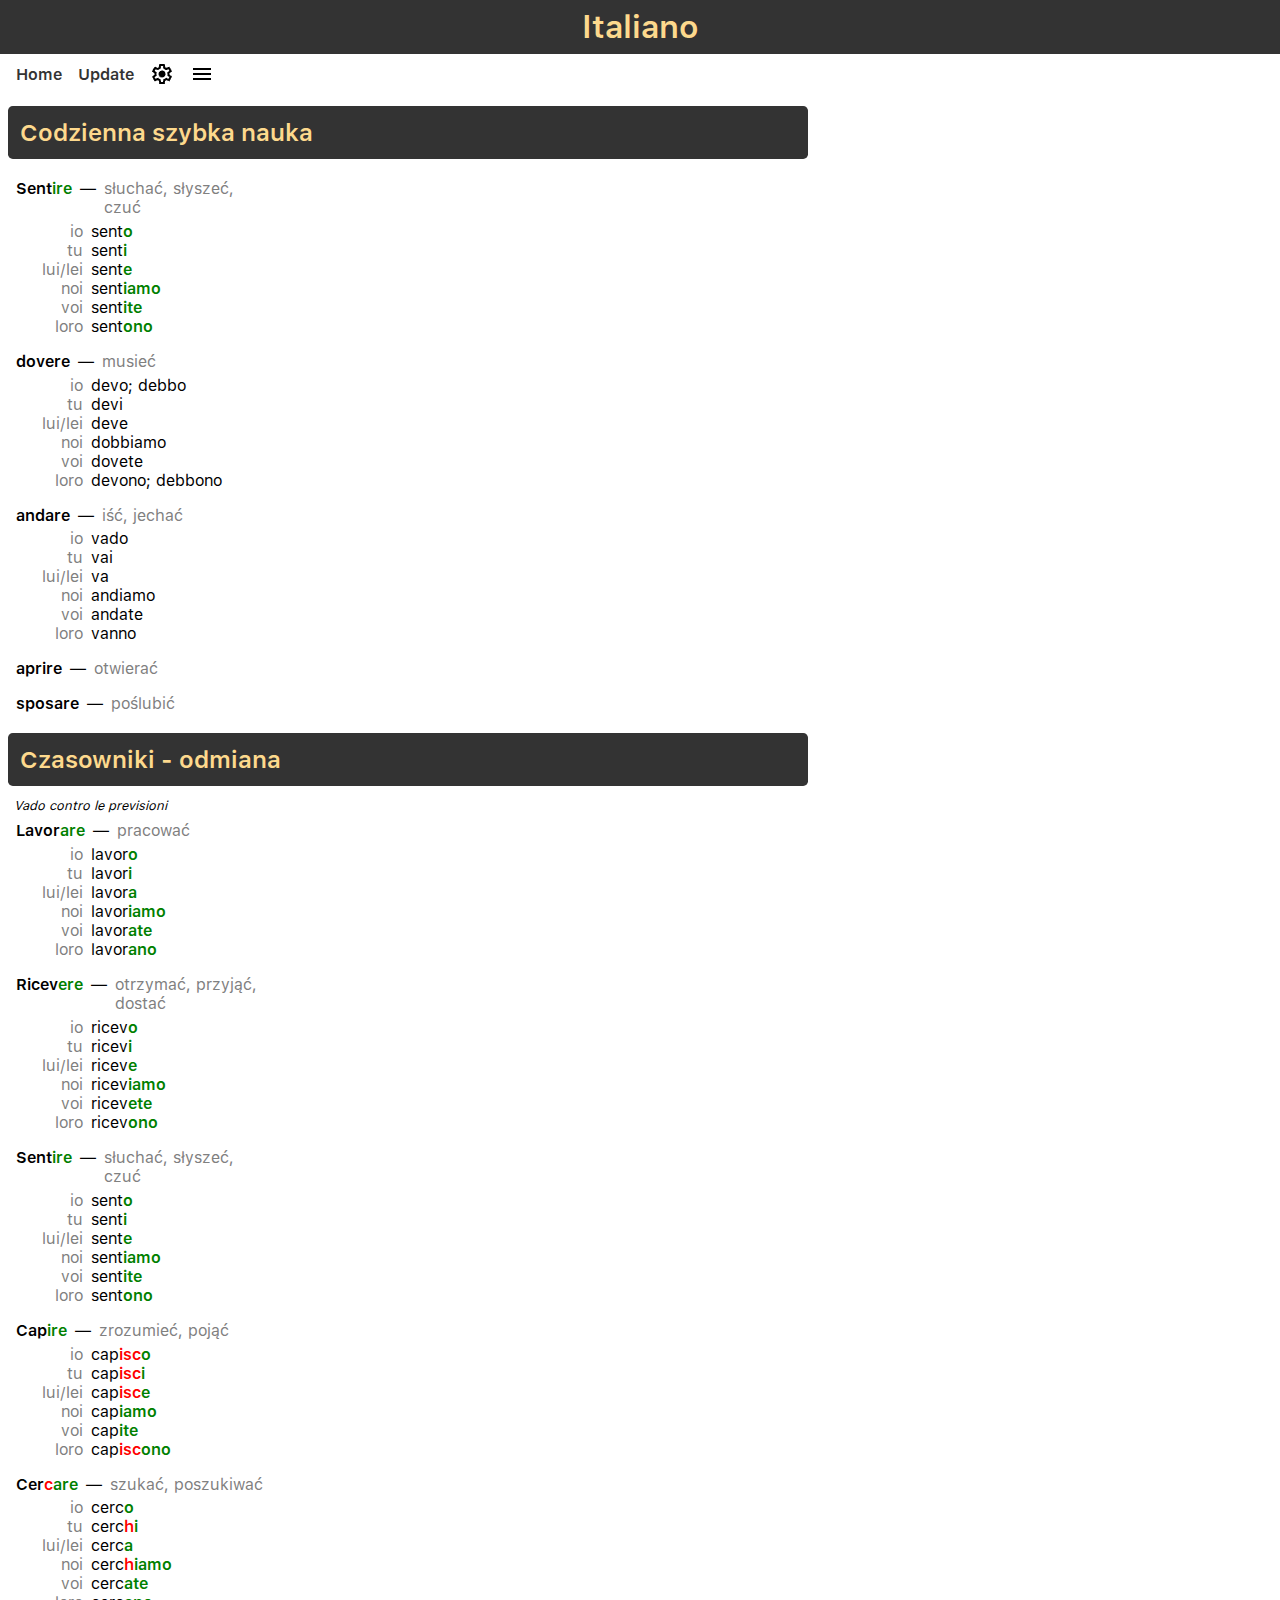
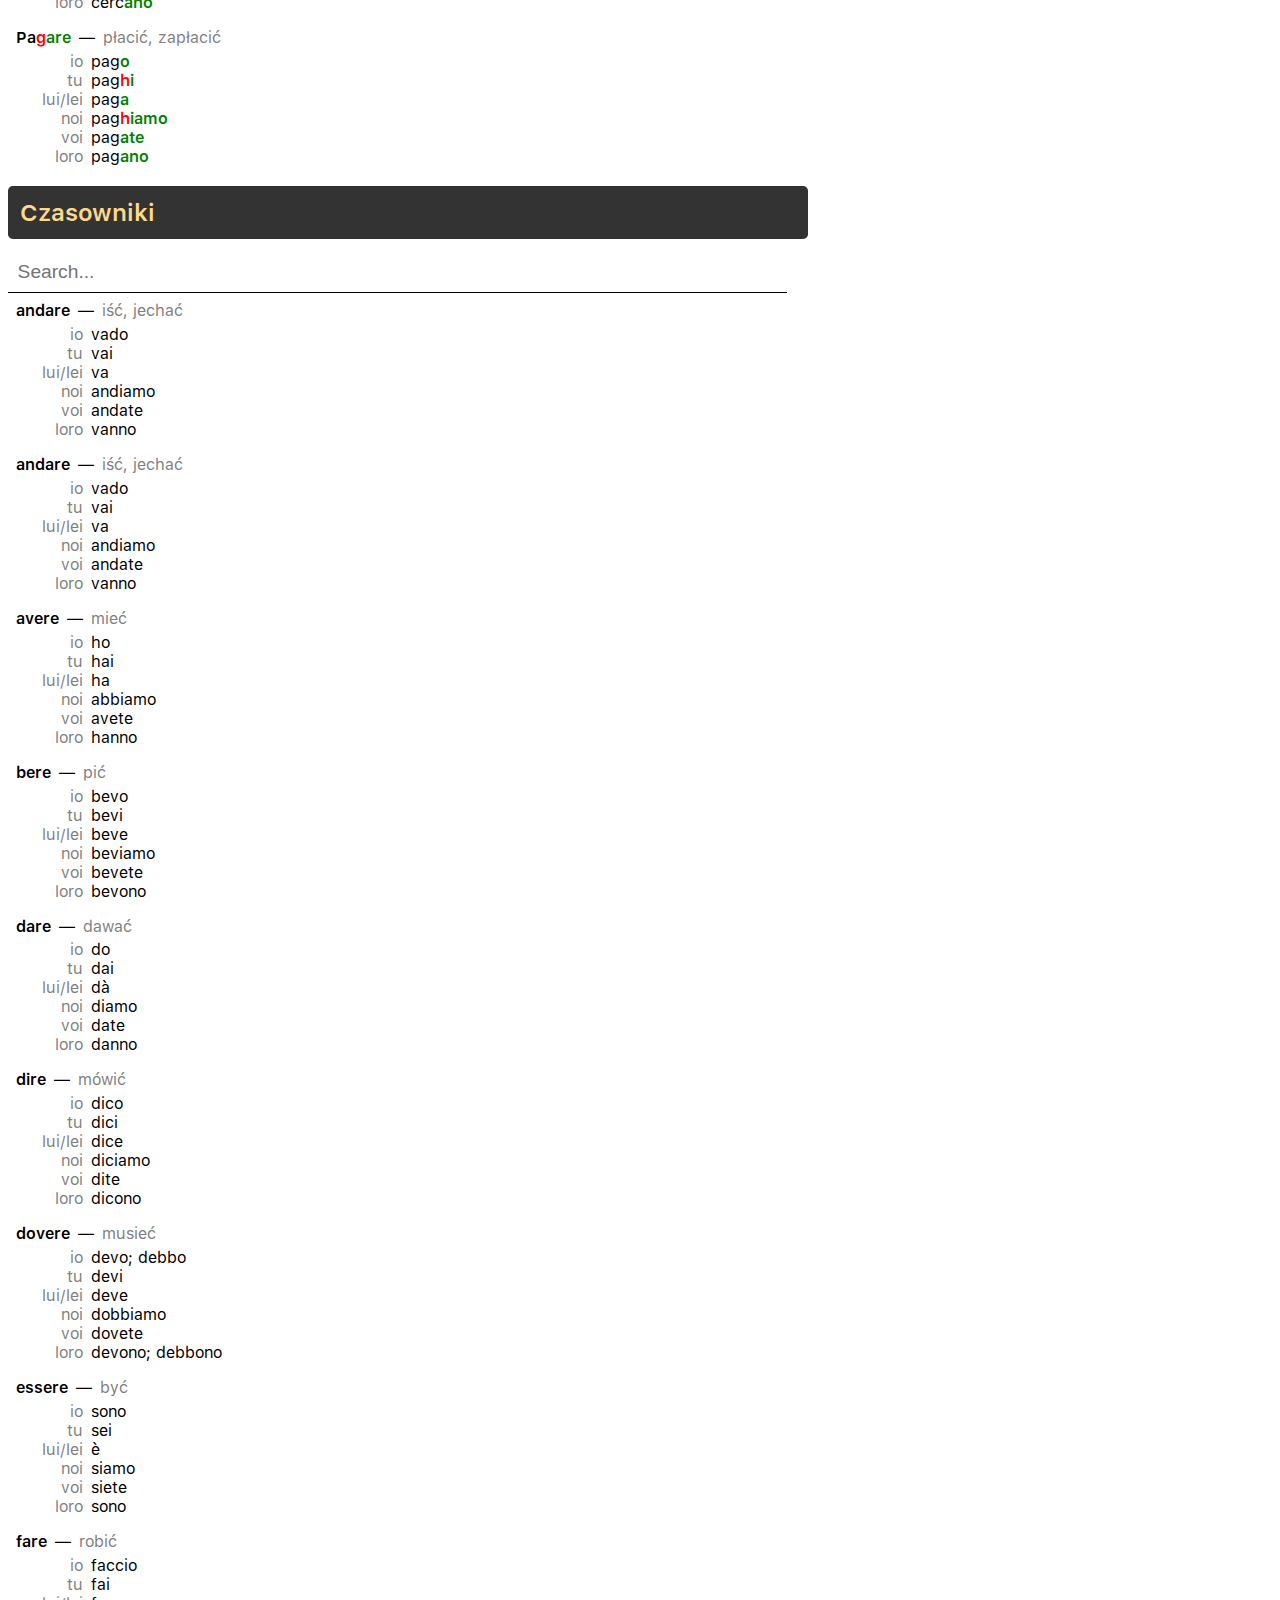
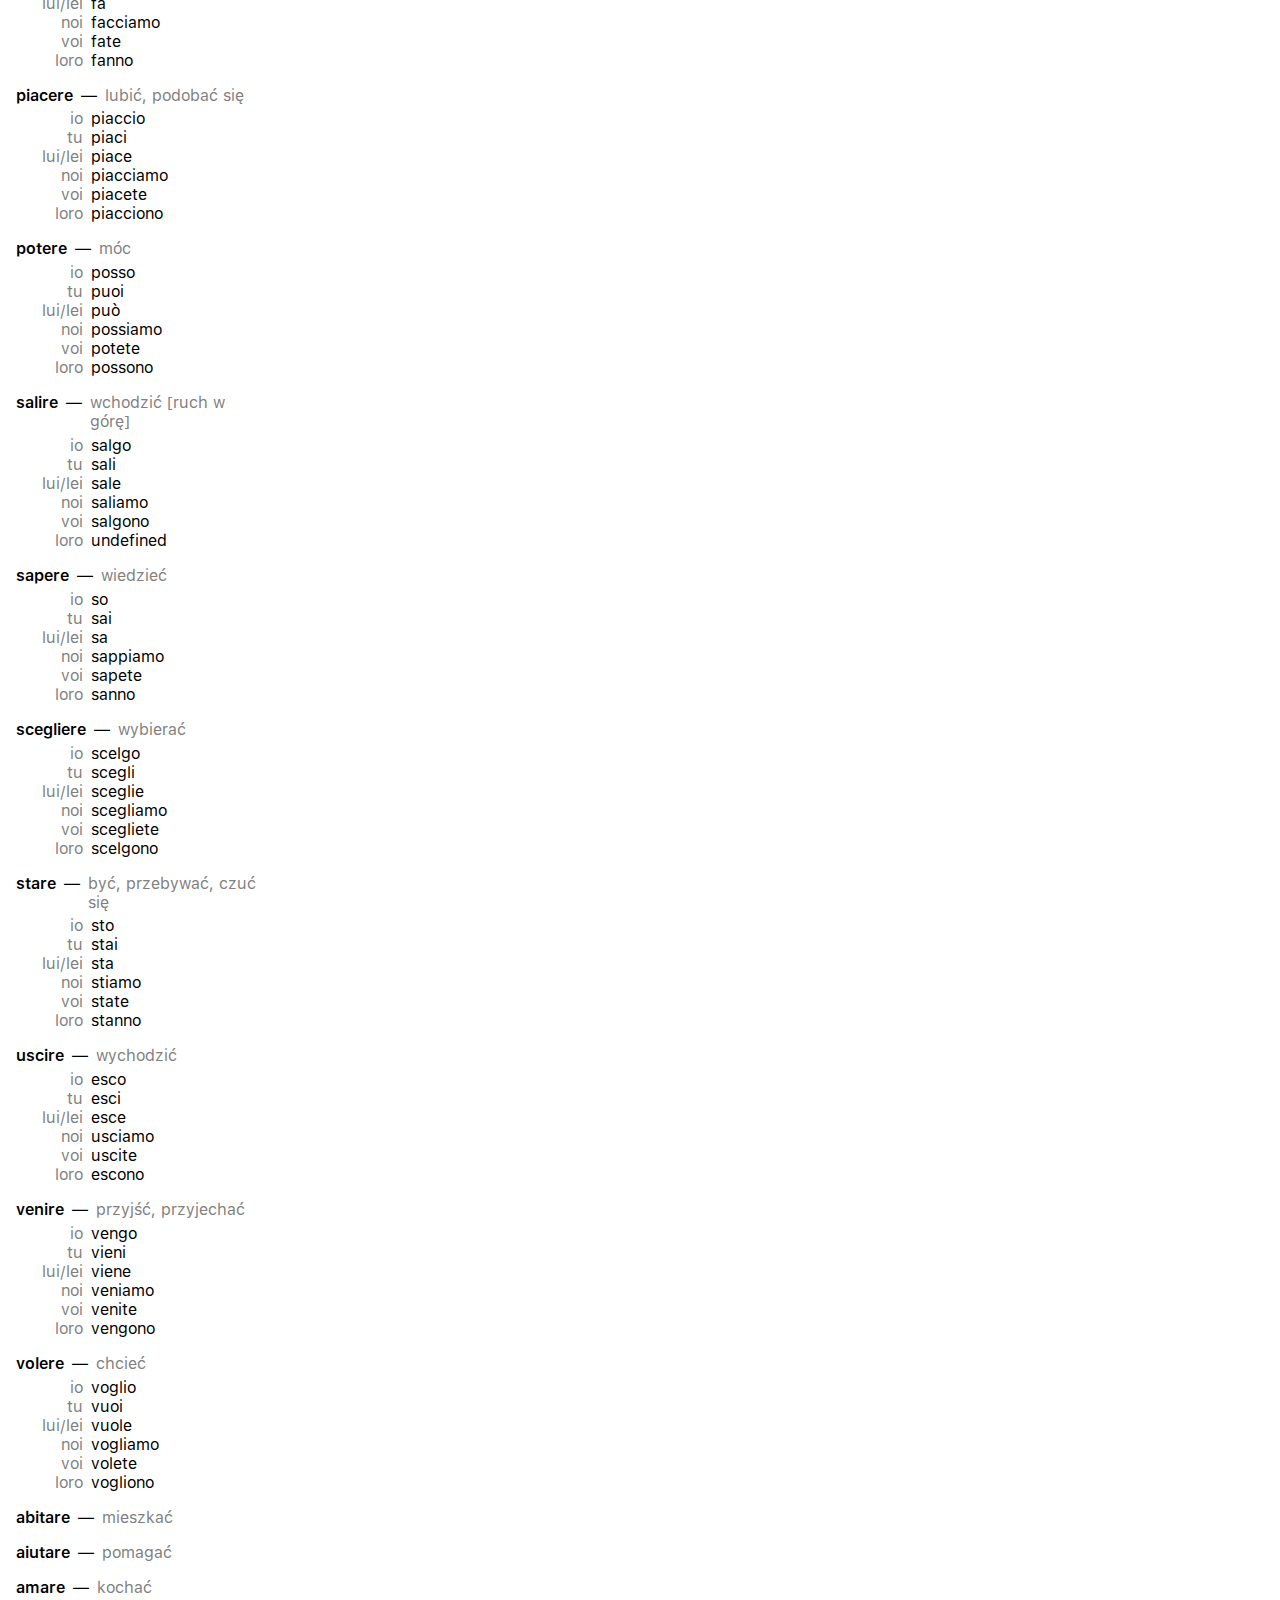
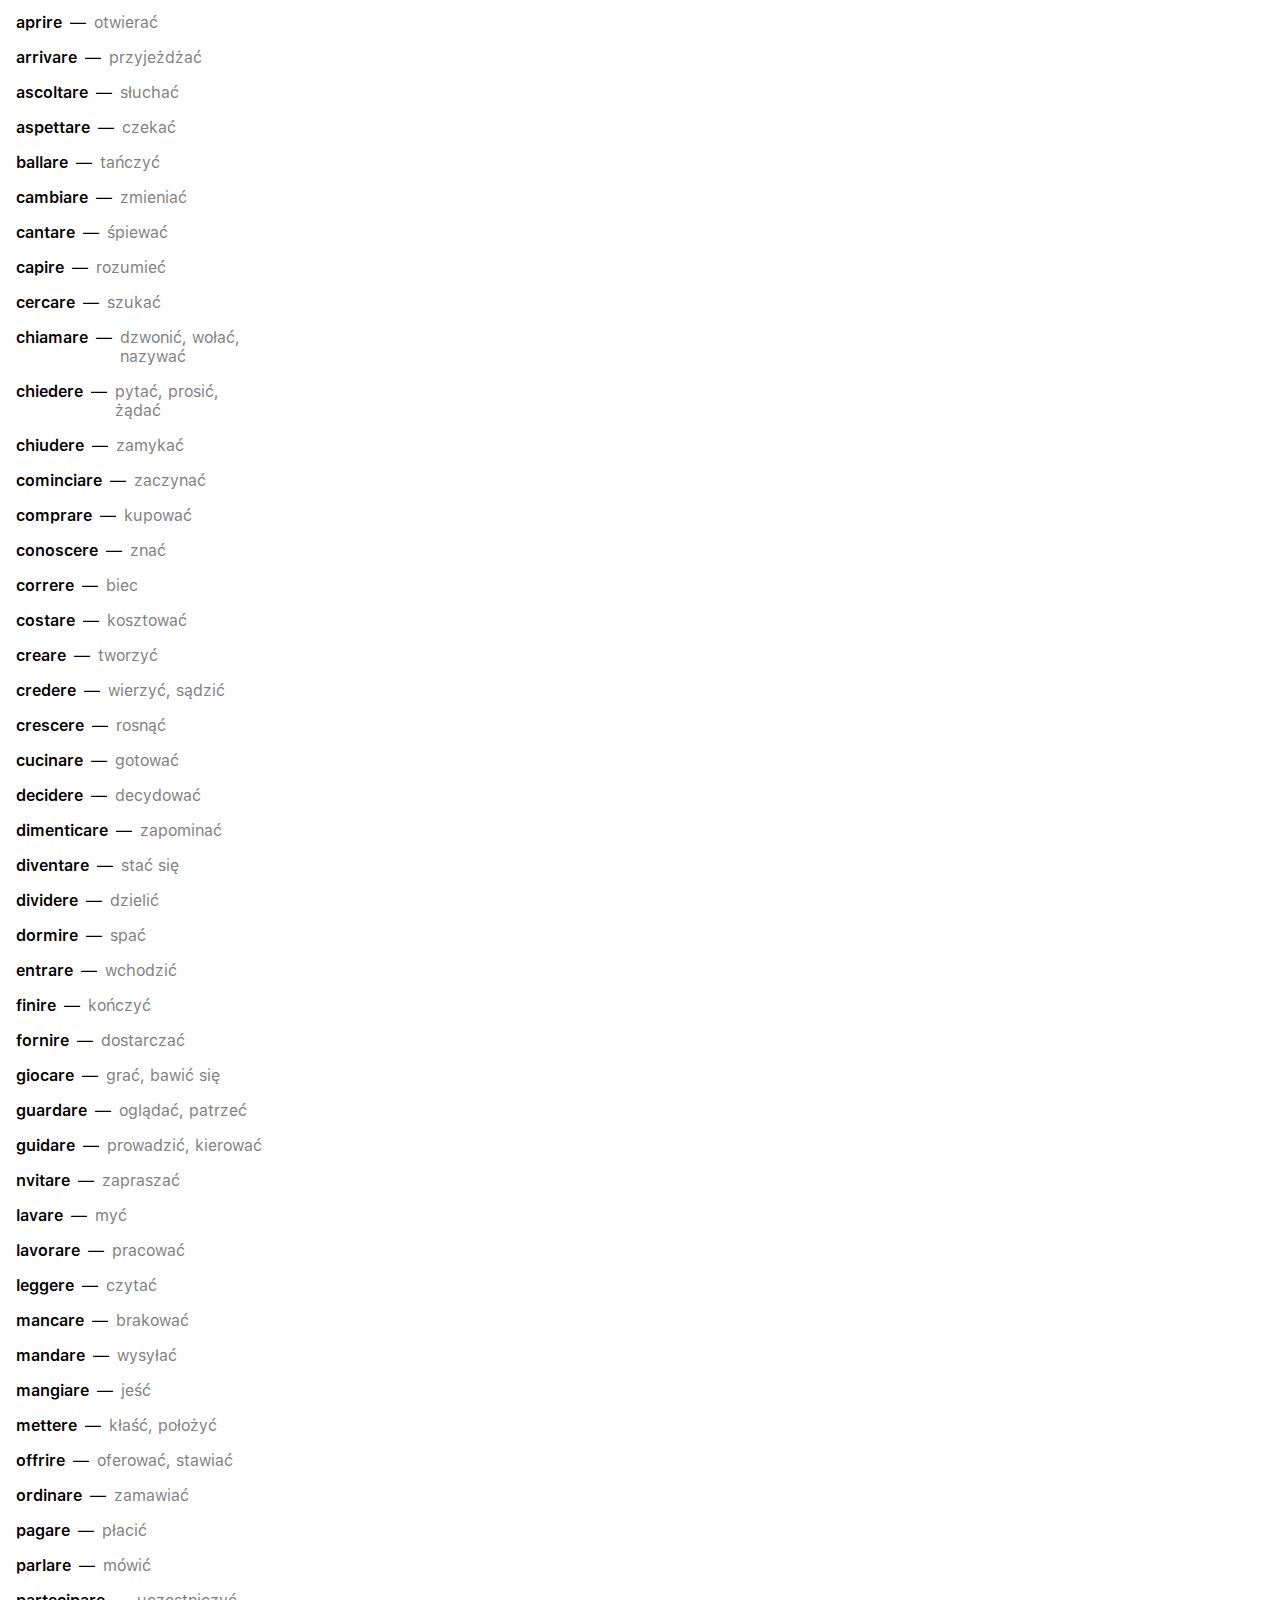
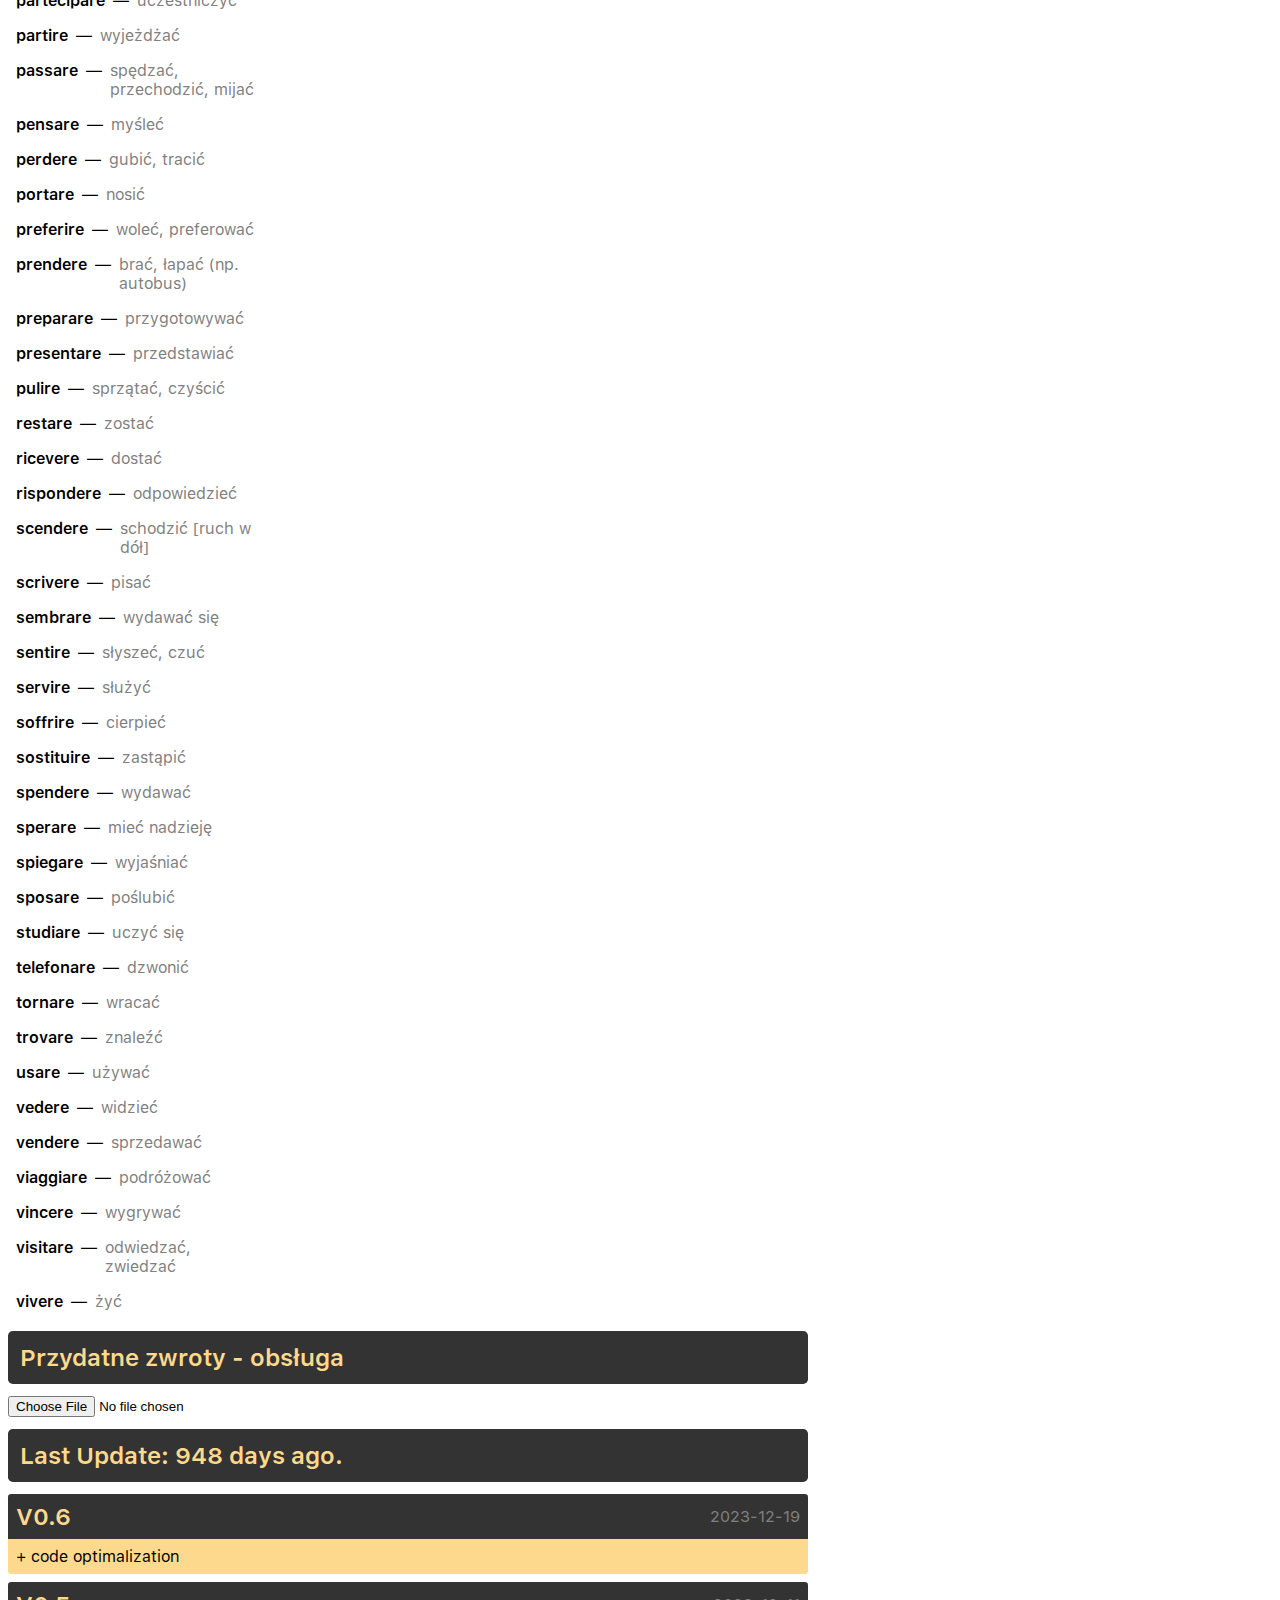
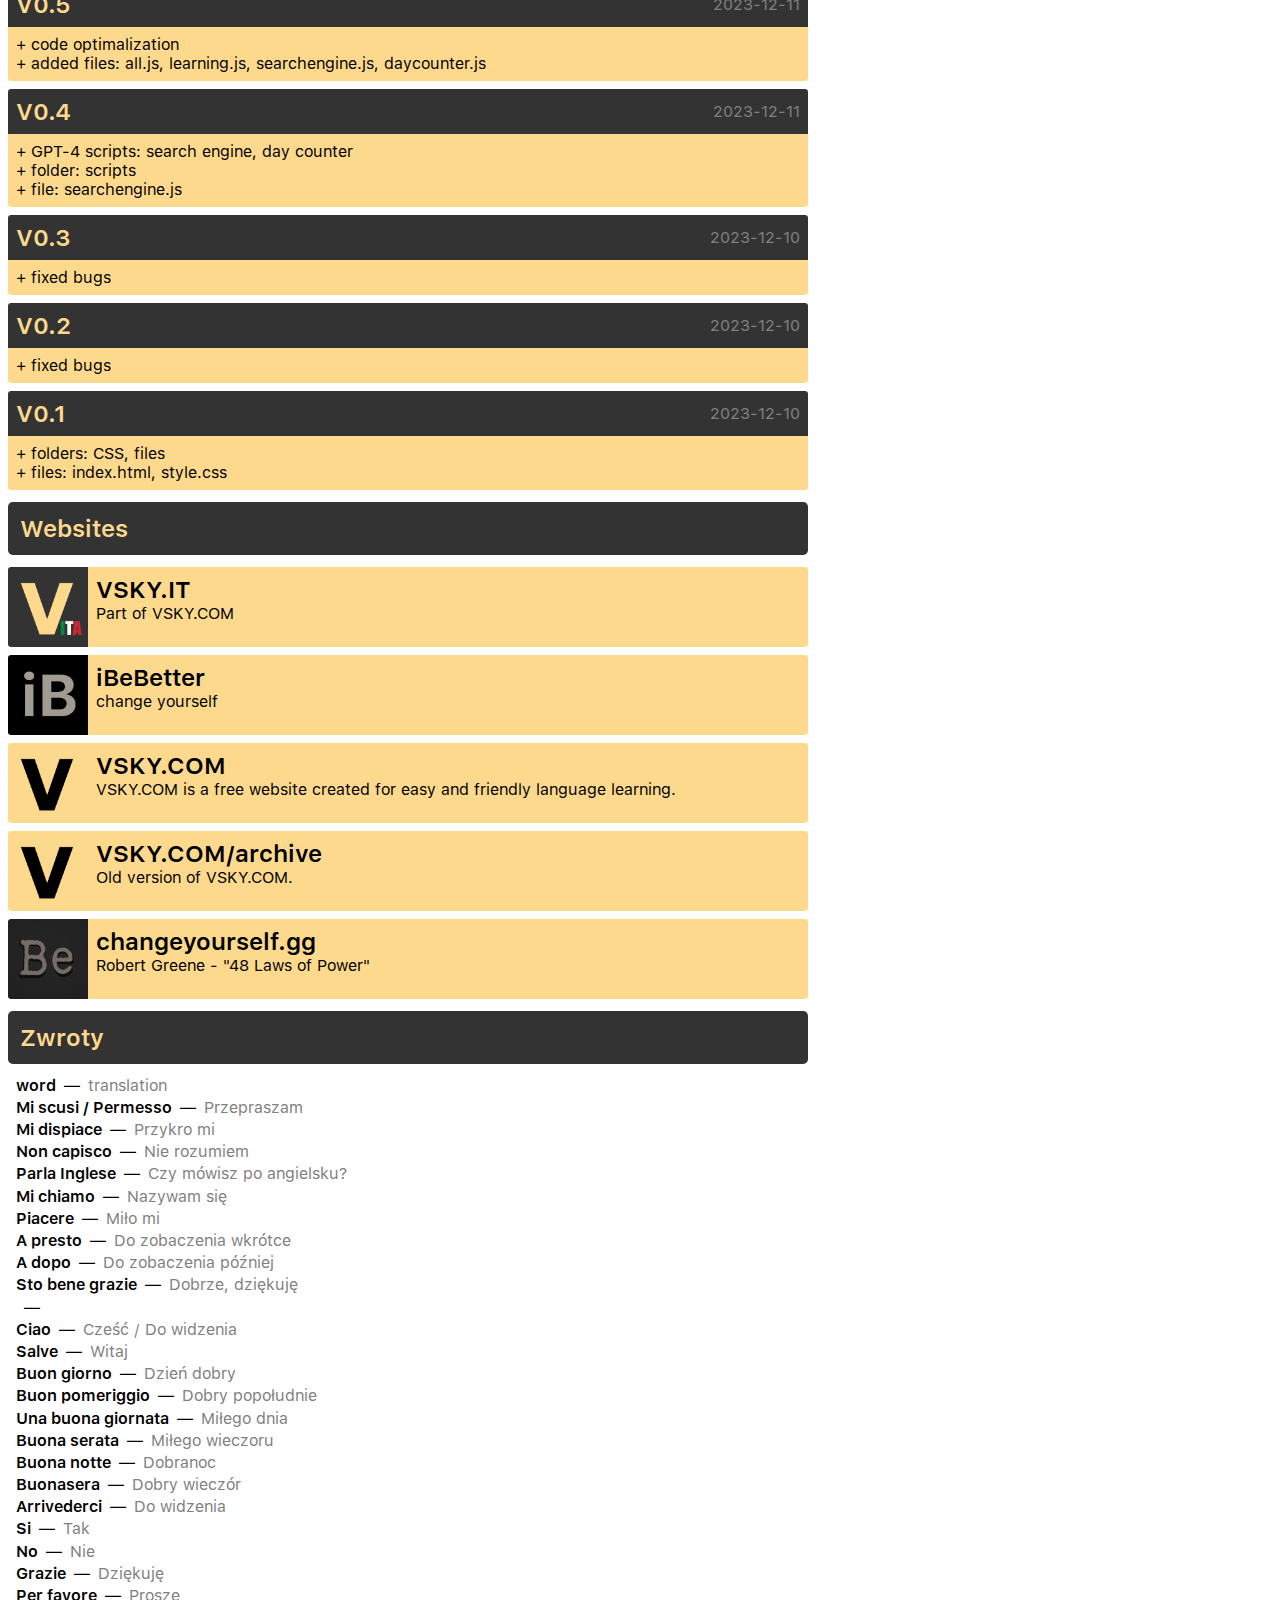
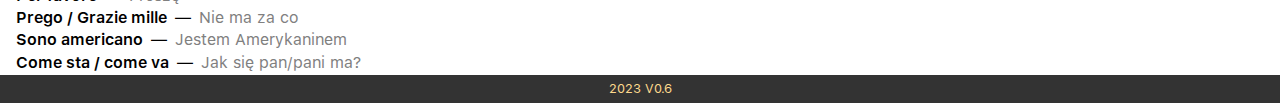
==== commit 52f82182: "Add files via upload" ====
--- a/index.html
+++ b/index.html
@@ -280,6 +280,16 @@
             <div id="update-list">
                 <div class="update">
                     <div class="vr-dt">
+                        <p class="version">V0.6</p>
+                        <p class="date">2023-12-19</p>
+                    </div>
+                    <div class="up-desc">
+                        <p>+ code optimalization</p>
+                        <p></p>
+                    </div>
+                </div>
+                <div class="update">
+                    <div class="vr-dt">
                         <p class="version">V0.5</p>
                         <p class="date">2023-12-11</p>
                     </div>
@@ -355,7 +365,7 @@
                 </div>
                 <div class="image-desc">
                     <p class="img-title">VSKY.COM</p>
-                    <p>VSKY.COM is a free website created for easy and friendly language learning.</p>
+                    <p>VSKY.COM is a free website created for easy and friendly language learning. </p>
                 </div>
             </div>
             <div class="image-box">
@@ -374,6 +384,16 @@
                 <div class="image-desc">
                     <p class="img-title">changeyourself.gg</p>
                     <p>Robert Greene - "48 Laws of Power"</p>
+                </div>
+            </div>
+        </section>
+        <section>
+            <h2>Zwroty</h2>
+            <div id="phrases">
+                <div class="phrase-container">
+                    <div class="phrase">word</div>
+                    <div class="pause">—</div>
+                    <div class="translate">translation</div>
                 </div>
             </div>
         </section>
@@ -381,34 +401,314 @@
     <div id="mobile-widgets"><a id="gomenu" href="#menu">Menu</a></div>
     <div id="page-footer">
         <footer>
-            <p>2023 V0.5</p>
+            <p>2023 V0.6</p>
         </footer>
     </div>
 </body>
 <script>
-    function move(x)
-    {
-        switch(x)
-        {
-            case 'ibb':
-                window.location.href = "https://mcraftyt25.github.io/ibb/";
-                break;
-            case 'ling':
-                window.location.href = "https://mcraftyt25.github.io/ling/";
-                break;
-            case 'archive':
-                window.location.href = "https://mcraftyt25.github.io/angwebsite.github.io/";
-                break;
-            case '48':
-                window.location.href = "https://mcraftyt25.github.io/48/";
-                break;
-            case '':
-                window.location.href = "https://mcraftyt25.github.io/angwebsite.github.io/";
-                break;
-                
-        }
-    }
+// Definiujemy nasze tłumaczenia i przykłady użycia bezpośrednio w skrypcie
+const translations = {
+  "Mi scusi / Permesso": {
+    "translation": "Przepraszam",
+    "example": ""
+  },
+  "Mi dispiace": {
+    "translation": "Przykro mi",
+    "example": ""
+  },
+  "Non capisco": {
+    "translation": "Nie rozumiem",
+    "example": ""
+  },
+  "Parla Inglese": {
+    "translation": "Czy mówisz po angielsku?",
+    "example": ""
+  },
+  "Mi chiamo": {
+    "translation": "Nazywam się",
+    "example": ""
+  },
+  "Piacere": {
+    "translation": "Miło mi",
+    "example": ""
+  },
+  "A presto": {
+    "translation": "Do zobaczenia wkrótce",
+    "example": ""
+  },
+  "A dopo": {
+    "translation": "Do zobaczenia później",
+    "example": ""
+  },
+  "Sto bene grazie": {
+    "translation": "Dobrze, dziękuję",
+    "example": ""
+  },
+  "": {
+    "translation": "",
+    "example": ""
+  },
+  "": {
+    "translation": "",
+    "example": ""
+  },
+  "": {
+    "translation": "",
+    "example": ""
+  },
+
+
+
+  "Ciao": {
+    "translation": "Cześć / Do widzenia",
+    "example": ""
+  },
+"Salve": {
+    "translation": "Witaj",
+    "example": ""
+  },
+"Buon giorno": {
+    "translation": "Dzień dobry",
+    "example": ""
+  },
+"Buon pomeriggio": {
+    "translation": "Dobry popołudnie",
+    "example": ""
+  },
+"Una buona giornata": {
+    "translation": "Miłego dnia",
+    "example": ""
+  },
+"Buona serata": {
+    "translation": "Miłego wieczoru",
+    "example": ""
+  },
+"Buona notte": {
+    "translation": "Dobranoc",
+    "example": ""
+  },
+"Buonasera": {
+    "translation": "Dobry wieczór",
+    "example": ""
+  },
+"Arrivederci": {
+    "translation": "Do widzenia",
+    "example": ""
+  },
+"Si": {
+    "translation": "Tak",
+    "example": ""
+  },
+"No": {
+    "translation": "Nie",
+    "example": ""
+  },
+"Grazie": {
+    "translation": "Dziękuję",
+    "example": ""
+  },
+"Per favore": {
+    "translation": "Proszę",
+    "example": ""
+  },
+"Prego / Grazie mille": {
+    "translation": "Nie ma za co",
+    "example": ""
+  },
+"Mi scusi / Permesso": {
+    "translation": "Przepraszam",
+    "example": ""
+  },
+"Mi dispiace": {
+    "translation": "Przykro mi",
+    "example": ""
+  },
+"Non capisco": {
+    "translation": "Nie rozumiem",
+    "example": ""
+  },
+"Parla Inglese": {
+    "translation": "Czy mówisz po angielsku?",
+    "example": ""
+  },
+"Mi chiamo": {
+    "translation": "Nazywam się",
+    "example": ""
+  },
+"Sono americano": {
+    "translation": "Jestem Amerykaninem",
+    "example": ""
+  },
+"Piacere": {
+    "translation": "Miło mi",
+    "example": ""
+  },
+"A presto": {
+    "translation": "Do zobaczenia wkrótce",
+    "example": ""
+  },
+"A dopo": {
+    "translation": "Do zobaczenia później",
+    "example": ""
+  },
+"Come sta / come va": {
+    "translation": "Jak się pan/pani ma?",
+    "example": ""
+  },
+"Sto bene grazie": {
+    "translation": "Dobrze, dziękuję",
+    "example": ""
+  }
+
+  // Dodaj więcej tłumaczeń i przykładów użycia według potrzeb
+};
+/*
+// Znajdujemy nasz kontener na tłumaczenia
+const translationsContainer = document.getElementById('translations-container');
+
+// Iterujemy przez wszystkie tłumaczenia
+let i = 1;
+for (const word in translations) {
+  const translation = translations[word].translation;
+  const example = translations[word].example;
+
+  // Tworzymy nowy paragraf dla każdego tłumaczenia
+  const paragraph = document.createElement('p');
+  paragraph.textContent = `${i}. ${word} (${translation}): ${example}`;
+
+  // Dodajemy paragraf do naszego kontenera
+  translationsContainer.appendChild(paragraph);
+
+  i++;
+}*/
 </script>
+<script>
+    /*
+// Funkcja do losowania elementów z obiektu
+function getRandom(obj, n) {
+  const keys = Object.keys(obj);
+  const result = {};
+
+  for (let i = 0; i < n; i++) {
+    const randomIndex = Math.floor(Math.random() * keys.length);
+    const key = keys[randomIndex];
+    result[key] = obj[key];
+    keys.splice(randomIndex, 1);
+  }
+
+  return result;
+}
+
+// Losujemy trzy tłumaczenia
+const randomTranslations = getRandom(translations, 3);
+
+// Znajdujemy nasz kontener na tłumaczenia
+const randomTranslationsContainer = document.getElementById('random-translations-container');
+
+// Iterujemy przez wylosowane tłumaczenia
+let z = 1;
+for (const word in randomTranslations) {
+  const translation = randomTranslations[word].translation;
+  const example = randomTranslations[word].example;
+
+  // Tworzymy nowy paragraf dla każdego tłumaczenia
+  const paragraph = document.createElement('p');
+  paragraph.textContent = `${z}. ${word} (${translation}): ${example}`;
+
+  // Dodajemy paragraf do naszego kontenera
+  randomTranslationsContainer.appendChild(paragraph);
+
+  z++;
+}*/
+</script>
+<script>
+    /*// Funkcja do losowania elementów z obiektu
+function getRandom(obj, n) {
+  const keys = Object.keys(obj);
+  const result = {};
+
+  for (let i = 0; i < n; i++) {
+    const randomIndex = Math.floor(Math.random() * keys.length);
+    const key = keys[randomIndex];
+    result[key] = obj[key];
+    keys.splice(randomIndex, 1);
+  }
+
+  return result;
+}
+
+// Losujemy trzy tłumaczenia
+const randomTranslations = getRandom(translations, 3);
+
+// Znajdujemy nasz kontener na tłumaczenia
+const randomTranslationsContainer = document.getElementById('phrases');
+
+// Iterujemy przez wylosowane tłumaczenia
+for (const word in randomTranslations) {
+  const translation = randomTranslations[word].translation;
+
+  // Tworzymy nowy kontener dla każdego tłumaczenia
+  const phraseContainer = document.createElement('div');
+  phraseContainer.className = 'phrase-container';
+
+  // Tworzymy div dla słowa
+  const phraseDiv = document.createElement('div');
+  phraseDiv.className = 'phrase';
+  phraseDiv.textContent = word;
+
+  // Tworzymy div dla pauzy
+  const pauseDiv = document.createElement('div');
+  pauseDiv.className = 'pause';
+  pauseDiv.textContent = '—';
+
+  // Tworzymy div dla tłumaczenia
+  const translateDiv = document.createElement('div');
+  translateDiv.className = 'translate';
+  translateDiv.textContent = translation;
+
+  // Dodajemy wszystko do naszego kontenera
+  phraseContainer.appendChild(phraseDiv);
+  phraseContainer.appendChild(pauseDiv);
+  phraseContainer.appendChild(translateDiv);
+  randomTranslationsContainer.appendChild(phraseContainer);
+}*/
+</script>
+<script>
+    // Znajdujemy nasz kontener na tłumaczenia
+const translationsContainer = document.getElementById('phrases');
+
+// Iterujemy przez wszystkie tłumaczenia
+for (const word in translations) {
+  const translation = translations[word].translation;
+  const example = translations[word].example;
+
+  // Tworzymy nowy kontener dla każdego tłumaczenia
+  const phraseContainer = document.createElement('div');
+  phraseContainer.className = 'phrase-container';
+
+  // Tworzymy div dla słowa
+  const phraseDiv = document.createElement('div');
+  phraseDiv.className = 'phrase';
+  phraseDiv.textContent = word;
+
+  // Tworzymy div dla pauzy
+  const pauseDiv = document.createElement('div');
+  pauseDiv.className = 'pause';
+  pauseDiv.textContent = '—';
+
+  // Tworzymy div dla tłumaczenia
+  const translateDiv = document.createElement('div');
+  translateDiv.className = 'translate';
+  translateDiv.textContent = translation;
+
+  // Dodajemy wszystko do naszego kontenera
+  phraseContainer.appendChild(phraseDiv);
+  phraseContainer.appendChild(pauseDiv);
+  phraseContainer.appendChild(translateDiv);
+  translationsContainer.appendChild(phraseContainer);
+}
+</script>
+<script src="scripts/move.js"></script>
 <script src="scripts/searchengine.js"></script>
 <script src="scripts/daycounter.js"></script>
 <script src="scripts/learning.js"></script>
--- a/CSS/style.css
+++ b/CSS/style.css
@@ -161,32 +161,36 @@
 /*————————————————————————————————————————||————————————————————*/
 .update {
     display: flex;
-    flex-direction: row;
+    flex-direction: column;
     margin-bottom: 0.5em;
+    border-radius: 0.2em;
 }
 .up-desc {
     padding: 0.5em;
-    width: 80%;
     background-color: lightgray;
     background-color: var(--second-color);
+    border-bottom-left-radius: 0.2em;
+    border-bottom-right-radius: 0.2em;
+}
+.version {
+    font-size: 1.5em;
+    font-family: 'apple-semi-bold';
+}
+.date {
+    color: gray;
+    font-size: 1em;
+    text-align: right;
+    width: 100%;
+}
+.vr-dt {
+    background-color: var(--main-color);
+    color: var(--second-color);
+    padding: 0.5em;
+    display: flex;
+    flex-direction: row;
+    align-items: center;
+    border-top-left-radius: 0.2em;
     border-top-right-radius: 0.2em;
-    border-bottom-right-radius: 0.2em;
-}
-.version {
-    font-size: 2em;
-    font-family: 'apple-semi-bold';
-}
-.date {
-    color: gray;
-    font-size: 0.7em;
-}
-.vr-dt {
-    width: 20%;
-    background-color: var(--main-color);
-    color: var(--second-color);
-    padding: 0.5em;
-    border-top-left-radius: 0.2em;
-    border-bottom-left-radius: 0.2em;
 }
 /*————————————————————————————————————————||————————————————————*/
 .image-box {
@@ -194,6 +198,7 @@
     flex-direction: row;
     height: 5em;
     margin-bottom: 0.5em;
+    overflow: hidden;
 }
 .image img {
     height: 5em;
@@ -211,6 +216,21 @@
 .img-title {
     font-size: 1.5em;
     font-family: 'Apple-semi-bold';
+}
+/*————————————————————————————————————————||————————————————————*/
+#phrases {
+    margin-left: 0.5em;
+}
+.phrase-container {
+    display: flex;
+    flex-direction: row;
+    margin: 0.2em 0;
+}
+.phrase {
+    font-family: 'apple-semi-bold';
+}
+.phrase-container .translate {
+    color: gray;
 }
 /*————————————————————————————————————————||————————————————————*/
 @media screen and (min-width: 200px) {
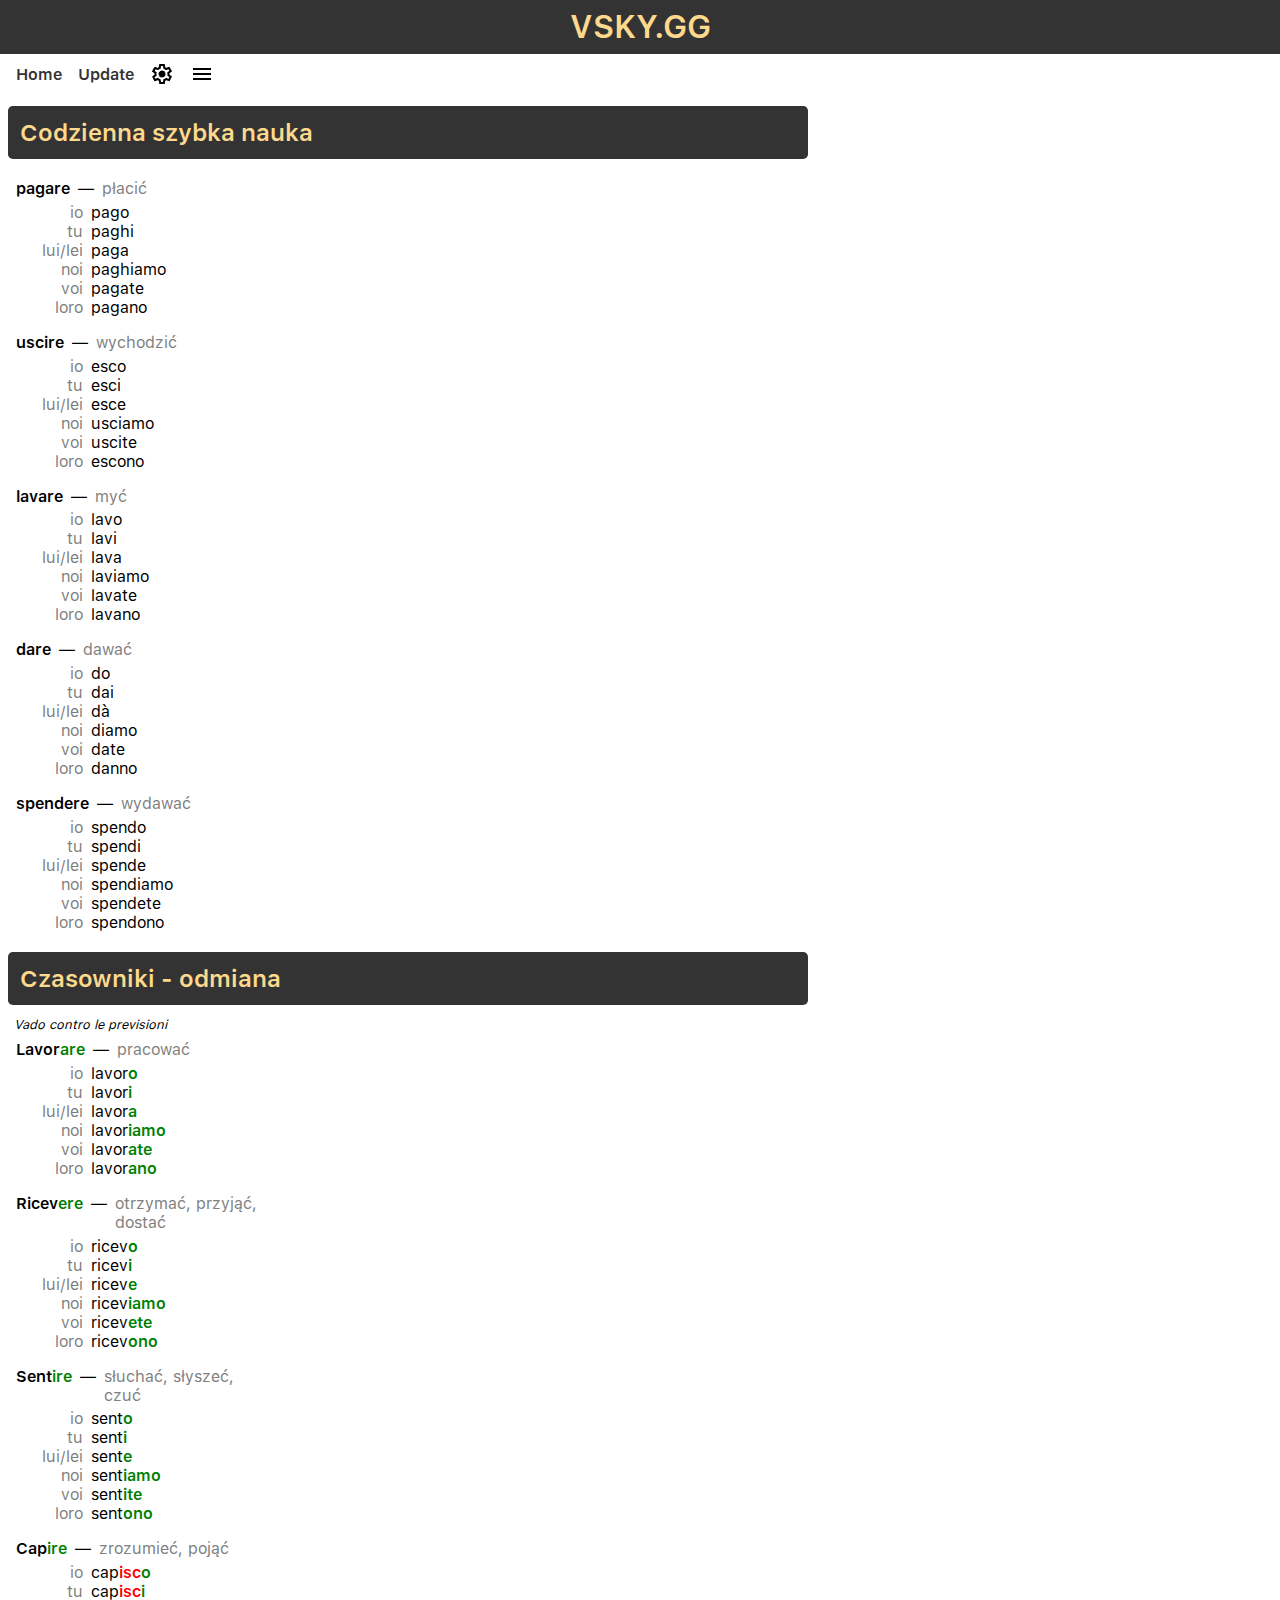
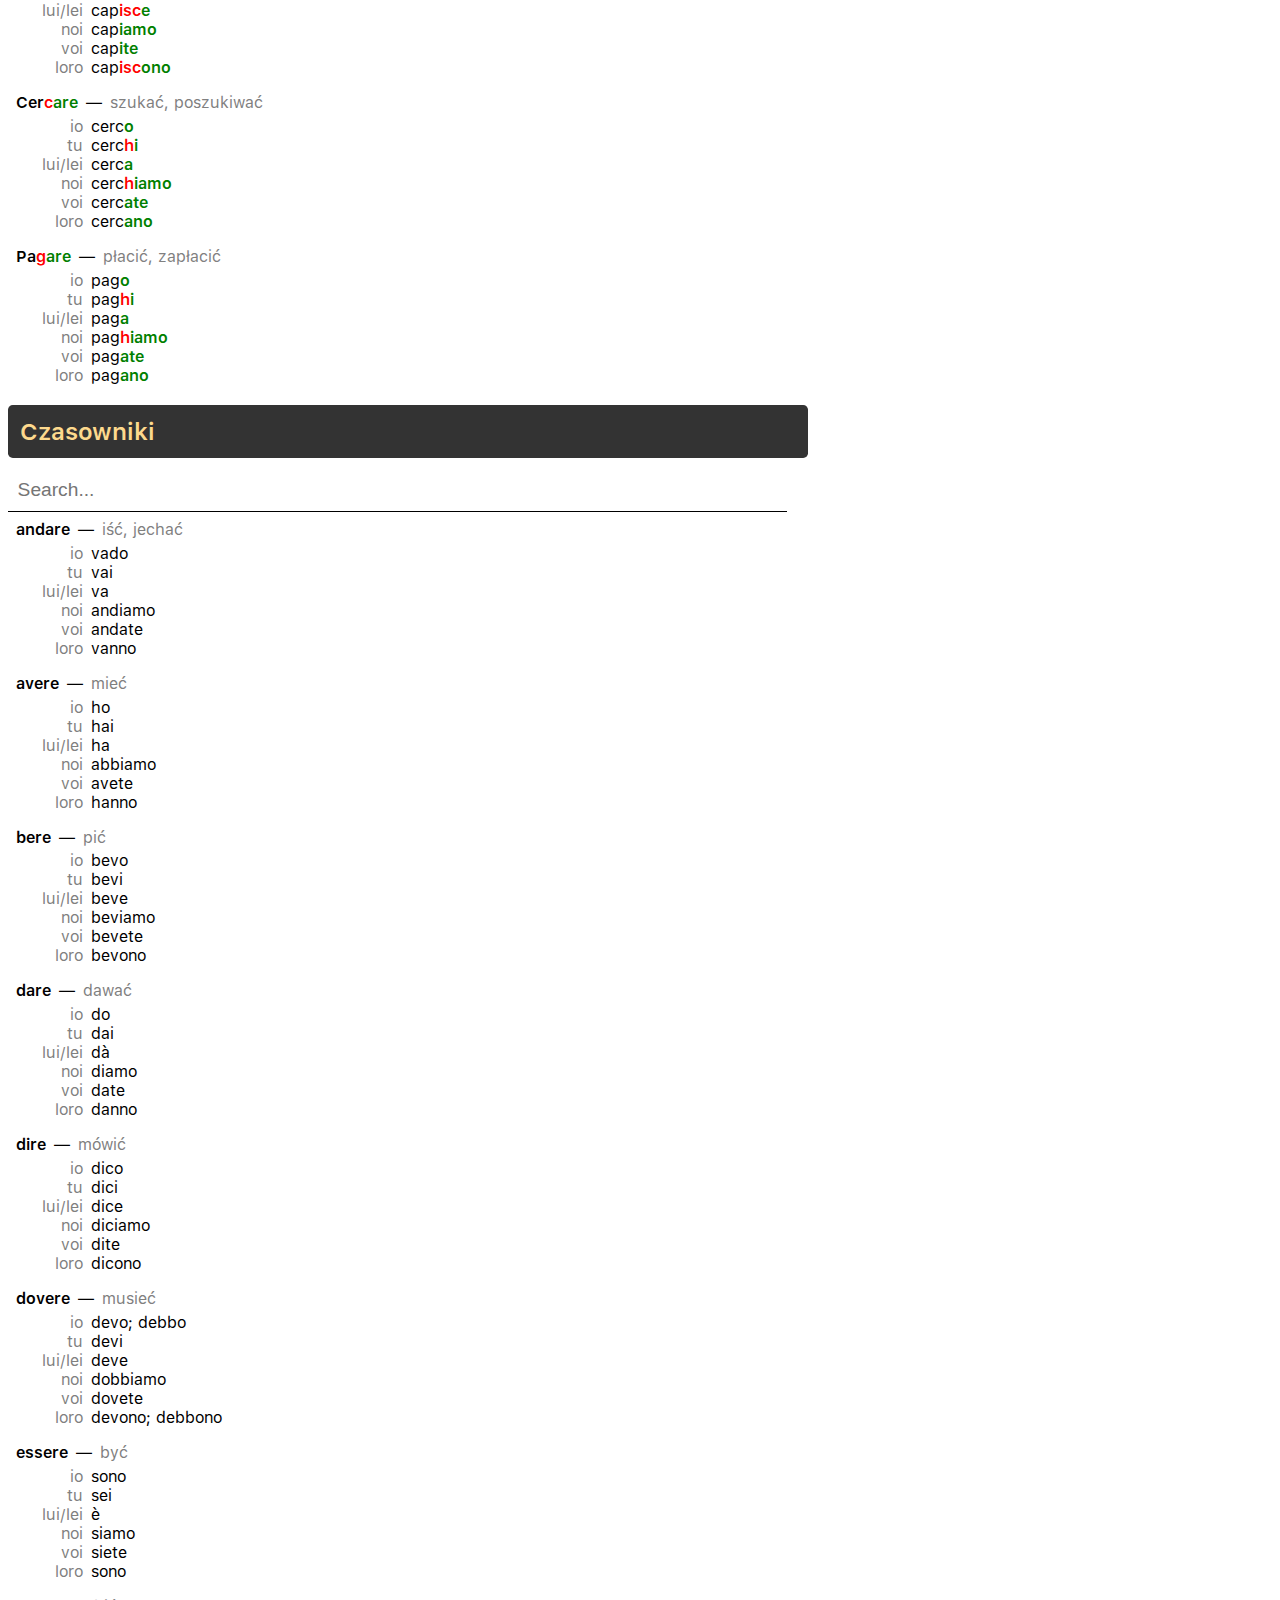
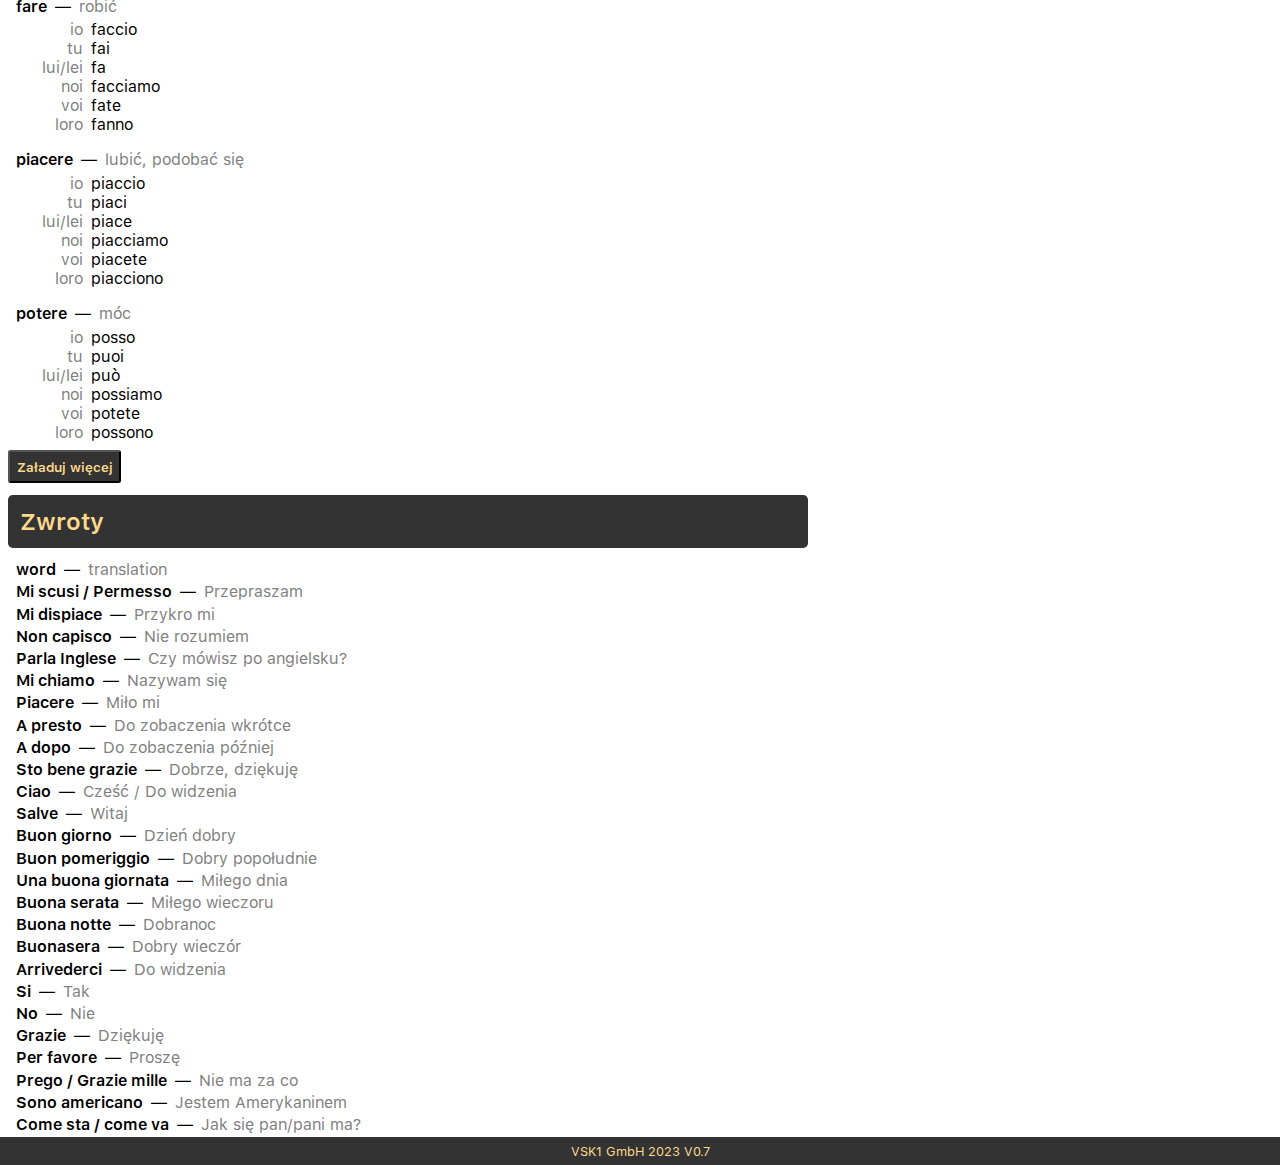
==== commit b141e9c4: "Add files via upload" ====
--- a/index.html
+++ b/index.html
@@ -10,13 +10,13 @@
 <body>
     <div id="page-head">
         <header>
-                <h1>Italiano</h1>
+                <h1>VSKY.GG</h1>
         </header>
     </div>
     <div id="page-content">
         <nav id="menu">
             <a href="">Home</a>
-            <a href="">Update</a>
+            <a href="pages/update.html">Update</a>
             <a href=""><img src="files/img/settings.png"></a>
             <a href=""><img src="files/img/menu.png"></a>
         </nav>
@@ -267,125 +267,12 @@
                         </div>
                     </div>
                 </div>
-                <div class="verb-container"><div class="verb"><p class="v">andare </p><p class="pause">—</p><p class="t"> iść, jechać </p></div><div class="conjugation-container"><div class="conjugation"><p class="o">io</p><p class="c"> vado </p></div><div class="conjugation"><p class="o">tu</p><p class="c"> vai </p></div><div class="conjugation"><p class="o">lui/lei</p><p class="c"> va </p></div><div class="conjugation"><p class="o">noi</p><p class="c"> andiamo </p></div><div class="conjugation"><p class="o">voi</p><p class="c"> andate </p></div><div class="conjugation"><p class="o">loro</p><p class="c"> vanno </p></div></div></div><div class="verb-container"><div class="verb"><p class="v">avere </p><p class="pause">—</p><p class="t"> mieć </p></div><div class="conjugation-container"><div class="conjugation"><p class="o">io</p><p class="c"> ho </p></div><div class="conjugation"><p class="o">tu</p><p class="c"> hai </p></div><div class="conjugation"><p class="o">lui/lei</p><p class="c"> ha </p></div><div class="conjugation"><p class="o">noi</p><p class="c"> abbiamo </p></div><div class="conjugation"><p class="o">voi</p><p class="c"> avete </p></div><div class="conjugation"><p class="o">loro</p><p class="c"> hanno </p></div></div></div><div class="verb-container"><div class="verb"><p class="v">bere </p><p class="pause">—</p><p class="t"> pić </p></div><div class="conjugation-container"><div class="conjugation"><p class="o">io</p><p class="c"> bevo </p></div><div class="conjugation"><p class="o">tu</p><p class="c"> bevi </p></div><div class="conjugation"><p class="o">lui/lei</p><p class="c"> beve </p></div><div class="conjugation"><p class="o">noi</p><p class="c"> beviamo </p></div><div class="conjugation"><p class="o">voi</p><p class="c"> bevete </p></div><div class="conjugation"><p class="o">loro</p><p class="c"> bevono </p></div></div></div><div class="verb-container"><div class="verb"><p class="v">dare </p><p class="pause">—</p><p class="t"> dawać </p></div><div class="conjugation-container"><div class="conjugation"><p class="o">io</p><p class="c"> do </p></div><div class="conjugation"><p class="o">tu</p><p class="c"> dai </p></div><div class="conjugation"><p class="o">lui/lei</p><p class="c"> dà </p></div><div class="conjugation"><p class="o">noi</p><p class="c"> diamo </p></div><div class="conjugation"><p class="o">voi</p><p class="c"> date </p></div><div class="conjugation"><p class="o">loro</p><p class="c"> danno </p></div></div></div><div class="verb-container"><div class="verb"><p class="v">dire </p><p class="pause">—</p><p class="t"> mówić </p></div><div class="conjugation-container"><div class="conjugation"><p class="o">io</p><p class="c"> dico </p></div><div class="conjugation"><p class="o">tu</p><p class="c"> dici </p></div><div class="conjugation"><p class="o">lui/lei</p><p class="c"> dice </p></div><div class="conjugation"><p class="o">noi</p><p class="c"> diciamo </p></div><div class="conjugation"><p class="o">voi</p><p class="c"> dite </p></div><div class="conjugation"><p class="o">loro</p><p class="c"> dicono </p></div></div></div><div class="verb-container"><div class="verb"><p class="v">dovere </p><p class="pause">—</p><p class="t"> musieć </p></div><div class="conjugation-container"><div class="conjugation"><p class="o">io</p><p class="c"> devo; debbo </p></div><div class="conjugation"><p class="o">tu</p><p class="c"> devi </p></div><div class="conjugation"><p class="o">lui/lei</p><p class="c"> deve </p></div><div class="conjugation"><p class="o">noi</p><p class="c"> dobbiamo </p></div><div class="conjugation"><p class="o">voi</p><p class="c"> dovete </p></div><div class="conjugation"><p class="o">loro</p><p class="c"> devono; debbono </p></div></div></div><div class="verb-container"><div class="verb"><p class="v">essere </p><p class="pause">—</p><p class="t"> być </p></div><div class="conjugation-container"><div class="conjugation"><p class="o">io</p><p class="c"> sono </p></div><div class="conjugation"><p class="o">tu</p><p class="c"> sei </p></div><div class="conjugation"><p class="o">lui/lei</p><p class="c"> è </p></div><div class="conjugation"><p class="o">noi</p><p class="c"> siamo </p></div><div class="conjugation"><p class="o">voi</p><p class="c"> siete </p></div><div class="conjugation"><p class="o">loro</p><p class="c"> sono </p></div></div></div><div class="verb-container"><div class="verb"><p class="v">fare </p><p class="pause">—</p><p class="t"> robić </p></div><div class="conjugation-container"><div class="conjugation"><p class="o">io</p><p class="c"> faccio </p></div><div class="conjugation"><p class="o">tu</p><p class="c"> fai </p></div><div class="conjugation"><p class="o">lui/lei</p><p class="c"> fa </p></div><div class="conjugation"><p class="o">noi</p><p class="c"> facciamo </p></div><div class="conjugation"><p class="o">voi</p><p class="c"> fate </p></div><div class="conjugation"><p class="o">loro</p><p class="c"> fanno </p></div></div></div><div class="verb-container"><div class="verb"><p class="v">piacere </p><p class="pause">—</p><p class="t"> lubić, podobać się </p></div><div class="conjugation-container"><div class="conjugation"><p class="o">io</p><p class="c"> piaccio </p></div><div class="conjugation"><p class="o">tu</p><p class="c"> piaci </p></div><div class="conjugation"><p class="o">lui/lei</p><p class="c"> piace </p></div><div class="conjugation"><p class="o">noi</p><p class="c"> piacciamo </p></div><div class="conjugation"><p class="o">voi</p><p class="c"> piacete </p></div><div class="conjugation"><p class="o">loro</p><p class="c"> piacciono </p></div></div></div><div class="verb-container"><div class="verb"><p class="v">potere </p><p class="pause">—</p><p class="t"> móc </p></div><div class="conjugation-container"><div class="conjugation"><p class="o">io</p><p class="c"> posso </p></div><div class="conjugation"><p class="o">tu</p><p class="c"> puoi </p></div><div class="conjugation"><p class="o">lui/lei</p><p class="c"> può </p></div><div class="conjugation"><p class="o">noi</p><p class="c"> possiamo </p></div><div class="conjugation"><p class="o">voi</p><p class="c"> potete </p></div><div class="conjugation"><p class="o">loro</p><p class="c"> possono </p></div></div></div><div class="verb-container"><div class="verb"><p class="v">salire </p><p class="pause">—</p><p class="t"> wchodzić [ruch w górę] </p></div><div class="conjugation-container"><div class="conjugation"><p class="o">io</p><p class="c"> salgo </p></div><div class="conjugation"><p class="o">tu</p><p class="c"> sali </p></div><div class="conjugation"><p class="o">lui/lei</p><p class="c"> sale </p></div><div class="conjugation"><p class="o">noi</p><p class="c"> saliamo </p></div><div class="conjugation"><p class="o">voi</p><p class="c"> salgono </p></div><div class="conjugation"><p class="o">loro</p><p class="c">undefined</p></div></div></div><div class="verb-container"><div class="verb"><p class="v">sapere </p><p class="pause">—</p><p class="t"> wiedzieć </p></div><div class="conjugation-container"><div class="conjugation"><p class="o">io</p><p class="c"> so </p></div><div class="conjugation"><p class="o">tu</p><p class="c"> sai </p></div><div class="conjugation"><p class="o">lui/lei</p><p class="c"> sa </p></div><div class="conjugation"><p class="o">noi</p><p class="c"> sappiamo </p></div><div class="conjugation"><p class="o">voi</p><p class="c"> sapete </p></div><div class="conjugation"><p class="o">loro</p><p class="c"> sanno </p></div></div></div><div class="verb-container"><div class="verb"><p class="v">scegliere </p><p class="pause">—</p><p class="t"> wybierać </p></div><div class="conjugation-container"><div class="conjugation"><p class="o">io</p><p class="c"> scelgo </p></div><div class="conjugation"><p class="o">tu</p><p class="c"> scegli </p></div><div class="conjugation"><p class="o">lui/lei</p><p class="c"> sceglie </p></div><div class="conjugation"><p class="o">noi</p><p class="c"> scegliamo </p></div><div class="conjugation"><p class="o">voi</p><p class="c"> scegliete </p></div><div class="conjugation"><p class="o">loro</p><p class="c"> scelgono </p></div></div></div><div class="verb-container"><div class="verb"><p class="v">stare </p><p class="pause">—</p><p class="t"> być, przebywać, czuć się </p></div><div class="conjugation-container"><div class="conjugation"><p class="o">io</p><p class="c"> sto </p></div><div class="conjugation"><p class="o">tu</p><p class="c"> stai </p></div><div class="conjugation"><p class="o">lui/lei</p><p class="c"> sta </p></div><div class="conjugation"><p class="o">noi</p><p class="c"> stiamo </p></div><div class="conjugation"><p class="o">voi</p><p class="c"> state </p></div><div class="conjugation"><p class="o">loro</p><p class="c"> stanno </p></div></div></div><div class="verb-container"><div class="verb"><p class="v">uscire </p><p class="pause">—</p><p class="t"> wychodzić </p></div><div class="conjugation-container"><div class="conjugation"><p class="o">io</p><p class="c"> esco </p></div><div class="conjugation"><p class="o">tu</p><p class="c"> esci </p></div><div class="conjugation"><p class="o">lui/lei</p><p class="c"> esce </p></div><div class="conjugation"><p class="o">noi</p><p class="c"> usciamo </p></div><div class="conjugation"><p class="o">voi</p><p class="c"> uscite </p></div><div class="conjugation"><p class="o">loro</p><p class="c"> escono </p></div></div></div><div class="verb-container"><div class="verb"><p class="v">venire </p><p class="pause">—</p><p class="t"> przyjść, przyjechać </p></div><div class="conjugation-container"><div class="conjugation"><p class="o">io</p><p class="c"> vengo </p></div><div class="conjugation"><p class="o">tu</p><p class="c"> vieni </p></div><div class="conjugation"><p class="o">lui/lei</p><p class="c"> viene </p></div><div class="conjugation"><p class="o">noi</p><p class="c"> veniamo </p></div><div class="conjugation"><p class="o">voi</p><p class="c"> venite </p></div><div class="conjugation"><p class="o">loro</p><p class="c"> vengono </p></div></div></div><div class="verb-container"><div class="verb"><p class="v">volere </p><p class="pause">—</p><p class="t"> chcieć </p></div><div class="conjugation-container"><div class="conjugation"><p class="o">io</p><p class="c"> voglio </p></div><div class="conjugation"><p class="o">tu</p><p class="c"> vuoi </p></div><div class="conjugation"><p class="o">lui/lei</p><p class="c"> vuole </p></div><div class="conjugation"><p class="o">noi</p><p class="c"> vogliamo </p></div><div class="conjugation"><p class="o">voi</p><p class="c"> volete </p></div><div class="conjugation"><p class="o">loro</p><p class="c"> vogliono</p></div></div></div>
-                <div class="verb-container"> <div class="verb"> <p class="v">abitare </p> <p class="pause">—</p> <p class="t"> mieszkać </p> </div> </div><div class="verb-container"> <div class="verb"> <p class="v">aiutare </p> <p class="pause">—</p> <p class="t"> pomagać </p> </div> </div><div class="verb-container"> <div class="verb"> <p class="v">amare </p> <p class="pause">—</p> <p class="t"> kochać </p> </div> </div><div class="verb-container"> <div class="verb"> <p class="v">aprire </p> <p class="pause">—</p> <p class="t"> otwierać </p> </div> </div><div class="verb-container"> <div class="verb"> <p class="v">arrivare </p> <p class="pause">—</p> <p class="t"> przyjeżdżać </p> </div> </div><div class="verb-container"> <div class="verb"> <p class="v">ascoltare </p> <p class="pause">—</p> <p class="t"> słuchać </p> </div> </div><div class="verb-container"> <div class="verb"> <p class="v">aspettare </p> <p class="pause">—</p> <p class="t"> czekać </p> </div> </div><div class="verb-container"> <div class="verb"> <p class="v">ballare </p> <p class="pause">—</p> <p class="t"> tańczyć </p> </div> </div><div class="verb-container"> <div class="verb"> <p class="v">cambiare </p> <p class="pause">—</p> <p class="t"> zmieniać </p> </div> </div><div class="verb-container"> <div class="verb"> <p class="v">cantare </p> <p class="pause">—</p> <p class="t"> śpiewać </p> </div> </div><div class="verb-container"> <div class="verb"> <p class="v">capire </p> <p class="pause">—</p> <p class="t"> rozumieć </p> </div> </div><div class="verb-container"> <div class="verb"> <p class="v">cercare </p> <p class="pause">—</p> <p class="t"> szukać </p> </div> </div><div class="verb-container"> <div class="verb"> <p class="v">chiamare </p> <p class="pause">—</p> <p class="t"> dzwonić, wołać, nazywać </p> </div> </div><div class="verb-container"> <div class="verb"> <p class="v">chiedere </p> <p class="pause">—</p> <p class="t"> pytać, prosić, żądać </p> </div> </div><div class="verb-container"> <div class="verb"> <p class="v">chiudere </p> <p class="pause">—</p> <p class="t"> zamykać </p> </div> </div><div class="verb-container"> <div class="verb"> <p class="v">cominciare </p> <p class="pause">—</p> <p class="t"> zaczynać </p> </div> </div><div class="verb-container"> <div class="verb"> <p class="v">comprare </p> <p class="pause">—</p> <p class="t"> kupować </p> </div> </div><div class="verb-container"> <div class="verb"> <p class="v">conoscere </p> <p class="pause">—</p> <p class="t"> znać </p> </div> </div><div class="verb-container"> <div class="verb"> <p class="v">correre </p> <p class="pause">—</p> <p class="t"> biec </p> </div> </div><div class="verb-container"> <div class="verb"> <p class="v">costare </p> <p class="pause">—</p> <p class="t"> kosztować </p> </div> </div><div class="verb-container"> <div class="verb"> <p class="v">creare </p> <p class="pause">—</p> <p class="t"> tworzyć </p> </div> </div><div class="verb-container"> <div class="verb"> <p class="v">credere </p> <p class="pause">—</p> <p class="t"> wierzyć, sądzić </p> </div> </div><div class="verb-container"> <div class="verb"> <p class="v">crescere </p> <p class="pause">—</p> <p class="t"> rosnąć </p> </div> </div><div class="verb-container"> <div class="verb"> <p class="v">cucinare </p> <p class="pause">—</p> <p class="t"> gotować </p> </div> </div><div class="verb-container"> <div class="verb"> <p class="v">decidere </p> <p class="pause">—</p> <p class="t"> decydować </p> </div> </div><div class="verb-container"> <div class="verb"> <p class="v">dimenticare </p> <p class="pause">—</p> <p class="t"> zapominać </p> </div> </div><div class="verb-container"> <div class="verb"> <p class="v">diventare </p> <p class="pause">—</p> <p class="t"> stać się </p> </div> </div><div class="verb-container"> <div class="verb"> <p class="v">dividere </p> <p class="pause">—</p> <p class="t"> dzielić </p> </div> </div><div class="verb-container"> <div class="verb"> <p class="v">dormire </p> <p class="pause">—</p> <p class="t"> spać </p> </div> </div><div class="verb-container"> <div class="verb"> <p class="v">entrare </p> <p class="pause">—</p> <p class="t"> wchodzić </p> </div> </div><div class="verb-container"> <div class="verb"> <p class="v">finire </p> <p class="pause">—</p> <p class="t"> kończyć </p> </div> </div><div class="verb-container"> <div class="verb"> <p class="v">fornire </p> <p class="pause">—</p> <p class="t"> dostarczać </p> </div> </div><div class="verb-container"> <div class="verb"> <p class="v">giocare </p> <p class="pause">—</p> <p class="t"> grać, bawić się </p> </div> </div><div class="verb-container"> <div class="verb"> <p class="v">guardare </p> <p class="pause">—</p> <p class="t"> oglądać, patrzeć </p> </div> </div><div class="verb-container"> <div class="verb"> <p class="v">guidare </p> <p class="pause">—</p> <p class="t"> prowadzić, kierować </p> </div> </div><div class="verb-container"> <div class="verb"> <p class="v">nvitare </p> <p class="pause">—</p> <p class="t"> zapraszać </p> </div> </div><div class="verb-container"> <div class="verb"> <p class="v">lavare </p> <p class="pause">—</p> <p class="t"> myć </p> </div> </div><div class="verb-container"> <div class="verb"> <p class="v">lavorare </p> <p class="pause">—</p> <p class="t"> pracować </p> </div> </div><div class="verb-container"> <div class="verb"> <p class="v">leggere </p> <p class="pause">—</p> <p class="t"> czytać </p> </div> </div><div class="verb-container"> <div class="verb"> <p class="v">mancare </p> <p class="pause">—</p> <p class="t"> brakować </p> </div> </div><div class="verb-container"> <div class="verb"> <p class="v">mandare </p> <p class="pause">—</p> <p class="t"> wysyłać </p> </div> </div><div class="verb-container"> <div class="verb"> <p class="v">mangiare </p> <p class="pause">—</p> <p class="t"> jeść </p> </div> </div><div class="verb-container"> <div class="verb"> <p class="v">mettere </p> <p class="pause">—</p> <p class="t"> kłaść, położyć </p> </div> </div><div class="verb-container"> <div class="verb"> <p class="v">offrire </p> <p class="pause">—</p> <p class="t"> oferować, stawiać </p> </div> </div><div class="verb-container"> <div class="verb"> <p class="v">ordinare </p> <p class="pause">—</p> <p class="t"> zamawiać </p> </div> </div><div class="verb-container"> <div class="verb"> <p class="v">pagare </p> <p class="pause">—</p> <p class="t"> płacić </p> </div> </div><div class="verb-container"> <div class="verb"> <p class="v">parlare </p> <p class="pause">—</p> <p class="t"> mówić </p> </div> </div><div class="verb-container"> <div class="verb"> <p class="v">partecipare </p> <p class="pause">—</p> <p class="t"> uczestniczyć </p> </div> </div><div class="verb-container"> <div class="verb"> <p class="v">partire </p> <p class="pause">—</p> <p class="t"> wyjeżdżać </p> </div> </div><div class="verb-container"> <div class="verb"> <p class="v">passare </p> <p class="pause">—</p> <p class="t"> spędzać, przechodzić, mijać </p> </div> </div><div class="verb-container"> <div class="verb"> <p class="v">pensare </p> <p class="pause">—</p> <p class="t"> myśleć </p> </div> </div><div class="verb-container"> <div class="verb"> <p class="v">perdere </p> <p class="pause">—</p> <p class="t"> gubić, tracić </p> </div> </div><div class="verb-container"> <div class="verb"> <p class="v">portare </p> <p class="pause">—</p> <p class="t"> nosić </p> </div> </div><div class="verb-container"> <div class="verb"> <p class="v">preferire </p> <p class="pause">—</p> <p class="t"> woleć, preferować </p> </div> </div><div class="verb-container"> <div class="verb"> <p class="v">prendere </p> <p class="pause">—</p> <p class="t"> brać, łapać (np. autobus) </p> </div> </div><div class="verb-container"> <div class="verb"> <p class="v">preparare </p> <p class="pause">—</p> <p class="t"> przygotowywać </p> </div> </div><div class="verb-container"> <div class="verb"> <p class="v">presentare </p> <p class="pause">—</p> <p class="t"> przedstawiać </p> </div> </div><div class="verb-container"> <div class="verb"> <p class="v">pulire </p> <p class="pause">—</p> <p class="t"> sprzątać, czyścić </p> </div> </div><div class="verb-container"> <div class="verb"> <p class="v">restare </p> <p class="pause">—</p> <p class="t"> zostać </p> </div> </div><div class="verb-container"> <div class="verb"> <p class="v">ricevere </p> <p class="pause">—</p> <p class="t"> dostać </p> </div> </div><div class="verb-container"> <div class="verb"> <p class="v">rispondere </p> <p class="pause">—</p> <p class="t"> odpowiedzieć </p> </div> </div><div class="verb-container"> <div class="verb"> <p class="v">scendere </p> <p class="pause">—</p> <p class="t"> schodzić [ruch w dół] </p> </div> </div><div class="verb-container"> <div class="verb"> <p class="v">scrivere </p> <p class="pause">—</p> <p class="t"> pisać </p> </div> </div><div class="verb-container"> <div class="verb"> <p class="v">sembrare </p> <p class="pause">—</p> <p class="t"> wydawać się </p> </div> </div><div class="verb-container"> <div class="verb"> <p class="v">sentire </p> <p class="pause">—</p> <p class="t"> słyszeć, czuć </p> </div> </div><div class="verb-container"> <div class="verb"> <p class="v">servire </p> <p class="pause">—</p> <p class="t"> służyć </p> </div> </div><div class="verb-container"> <div class="verb"> <p class="v">soffrire </p> <p class="pause">—</p> <p class="t"> cierpieć </p> </div> </div><div class="verb-container"> <div class="verb"> <p class="v">sostituire </p> <p class="pause">—</p> <p class="t"> zastąpić </p> </div> </div><div class="verb-container"> <div class="verb"> <p class="v">spendere </p> <p class="pause">—</p> <p class="t"> wydawać </p> </div> </div><div class="verb-container"> <div class="verb"> <p class="v">sperare </p> <p class="pause">—</p> <p class="t"> mieć nadzieję </p> </div> </div><div class="verb-container"> <div class="verb"> <p class="v">spiegare </p> <p class="pause">—</p> <p class="t"> wyjaśniać </p> </div> </div><div class="verb-container"> <div class="verb"> <p class="v">sposare </p> <p class="pause">—</p> <p class="t"> poślubić </p> </div> </div><div class="verb-container"> <div class="verb"> <p class="v">studiare </p> <p class="pause">—</p> <p class="t"> uczyć się </p> </div> </div><div class="verb-container"> <div class="verb"> <p class="v">telefonare </p> <p class="pause">—</p> <p class="t"> dzwonić </p> </div> </div><div class="verb-container"> <div class="verb"> <p class="v">tornare </p> <p class="pause">—</p> <p class="t"> wracać </p> </div> </div><div class="verb-container"> <div class="verb"> <p class="v">trovare </p> <p class="pause">—</p> <p class="t"> znaleźć </p> </div> </div><div class="verb-container"> <div class="verb"> <p class="v">usare </p> <p class="pause">—</p> <p class="t"> używać </p> </div> </div><div class="verb-container"> <div class="verb"> <p class="v">vedere </p> <p class="pause">—</p> <p class="t"> widzieć </p> </div> </div><div class="verb-container"> <div class="verb"> <p class="v">vendere </p> <p class="pause">—</p> <p class="t"> sprzedawać </p> </div> </div><div class="verb-container"> <div class="verb"> <p class="v">viaggiare </p> <p class="pause">—</p> <p class="t"> podróżować </p> </div> </div><div class="verb-container"> <div class="verb"> <p class="v">vincere </p> <p class="pause">—</p> <p class="t"> wygrywać </p> </div> </div><div class="verb-container"> <div class="verb"> <p class="v">visitare </p> <p class="pause">—</p> <p class="t"> odwiedzać, zwiedzać </p> </div> </div><div class="verb-container"> <div class="verb"> <p class="v">vivere </p> <p class="pause">—</p> <p class="t"> żyć</p> </div> </div>
-            </div>
+            </div>
+            <!--
             <div class="section">
                 <h2>Przydatne zwroty - obsługa</h2>
                 <input type="file" id="myFile">
-            </div>
-        </section>
-        <section>
-            <h2>Last Update: <span id="days"></span> days ago.</h2>
-            <div id="update-list">
-                <div class="update">
-                    <div class="vr-dt">
-                        <p class="version">V0.6</p>
-                        <p class="date">2023-12-19</p>
-                    </div>
-                    <div class="up-desc">
-                        <p>+ code optimalization</p>
-                        <p></p>
-                    </div>
-                </div>
-                <div class="update">
-                    <div class="vr-dt">
-                        <p class="version">V0.5</p>
-                        <p class="date">2023-12-11</p>
-                    </div>
-                    <div class="up-desc">
-                        <p>+ code optimalization</p>
-                        <p>+ added files: all.js, learning.js, searchengine.js, daycounter.js</p>
-                    </div>
-                </div>
-                <div class="update">
-                    <div class="vr-dt">
-                        <p class="version">V0.4</p>
-                        <p class="date">2023-12-11</p>
-                    </div>
-                    <div class="up-desc">
-                        <p>+ GPT-4 scripts: search engine, day counter</p>
-                        <p>+ folder: scripts</p>
-                        <p>+ file: searchengine.js</p>
-                    </div>
-                </div>
-                <div class="update">
-                    <div class="vr-dt">
-                        <p class="version">V0.3</p>
-                        <p class="date">2023-12-10</p>
-                    </div>
-                    <div class="up-desc">
-                        <p>+ fixed bugs</p>
-                    </div>
-                </div>
-                <div class="update">
-                    <div class="vr-dt">
-                        <p class="version">V0.2</p>
-                        <p class="date">2023-12-10</p>
-                    </div>
-                    <div class="up-desc">
-                        <p>+ fixed bugs</p>
-                    </div>
-                </div>
-                <div class="update">
-                    <div class="vr-dt">
-                        <p class="version">V0.1</p>
-                        <p class="date">2023-12-10</p>
-                    </div>
-                    <div class="up-desc">
-                        <p>+ folders: CSS, files</p>
-                        <p>+ files: index.html, style.css</p>
-                    </div>
-                </div>
-            </div>
-        </section>
-        <section>
-            <h2>Websites</h2>
-            <div class="image-box">
-                <div class="image">
-                    <img src="files/img/icon.png">
-                </div>
-                <div class="image-desc">
-                    <p class="img-title">VSKY.IT</p>
-                    <p>Part of VSKY.COM</p>
-                </div>
-            </div>
-            <div class="image-box">
-                <div class="image">
-                    <img src="files/img/ibb-max.jpg" onclick="move('ibb');">
-                </div>
-                <div class="image-desc">
-                    <p class="img-title">iBeBetter</p>
-                    <p>change yourself</p>
-                </div>
-            </div>
-            <div class="image-box">
-                <div class="image">
-                    <img src="files/img/icon3.jpg" onclick="move('ling');">
-                </div>
-                <div class="image-desc">
-                    <p class="img-title">VSKY.COM</p>
-                    <p>VSKY.COM is a free website created for easy and friendly language learning. </p>
-                </div>
-            </div>
-            <div class="image-box">
-                <div class="image">
-                    <img src="files/img/icon3.jpg" onclick="move('archive');">
-                </div>
-                <div class="image-desc">
-                    <p class="img-title">VSKY.COM/archive</p>
-                    <p>Old version of VSKY.COM.</p>
-                </div>
-            </div>
-            <div class="image-box">
-                <div class="image">
-                    <img src="files/img/icon4.jpg" onclick="move('48');">
-                </div>
-                <div class="image-desc">
-                    <p class="img-title">changeyourself.gg</p>
-                    <p>Robert Greene - "48 Laws of Power"</p>
-                </div>
-            </div>
+            </div>-->
         </section>
         <section>
             <h2>Zwroty</h2>
@@ -401,316 +288,15 @@
     <div id="mobile-widgets"><a id="gomenu" href="#menu">Menu</a></div>
     <div id="page-footer">
         <footer>
-            <p>2023 V0.6</p>
+            <p id="footer">2023 V0.6</p>
         </footer>
     </div>
 </body>
-<script>
-// Definiujemy nasze tłumaczenia i przykłady użycia bezpośrednio w skrypcie
-const translations = {
-  "Mi scusi / Permesso": {
-    "translation": "Przepraszam",
-    "example": ""
-  },
-  "Mi dispiace": {
-    "translation": "Przykro mi",
-    "example": ""
-  },
-  "Non capisco": {
-    "translation": "Nie rozumiem",
-    "example": ""
-  },
-  "Parla Inglese": {
-    "translation": "Czy mówisz po angielsku?",
-    "example": ""
-  },
-  "Mi chiamo": {
-    "translation": "Nazywam się",
-    "example": ""
-  },
-  "Piacere": {
-    "translation": "Miło mi",
-    "example": ""
-  },
-  "A presto": {
-    "translation": "Do zobaczenia wkrótce",
-    "example": ""
-  },
-  "A dopo": {
-    "translation": "Do zobaczenia później",
-    "example": ""
-  },
-  "Sto bene grazie": {
-    "translation": "Dobrze, dziękuję",
-    "example": ""
-  },
-  "": {
-    "translation": "",
-    "example": ""
-  },
-  "": {
-    "translation": "",
-    "example": ""
-  },
-  "": {
-    "translation": "",
-    "example": ""
-  },
-
-
-
-  "Ciao": {
-    "translation": "Cześć / Do widzenia",
-    "example": ""
-  },
-"Salve": {
-    "translation": "Witaj",
-    "example": ""
-  },
-"Buon giorno": {
-    "translation": "Dzień dobry",
-    "example": ""
-  },
-"Buon pomeriggio": {
-    "translation": "Dobry popołudnie",
-    "example": ""
-  },
-"Una buona giornata": {
-    "translation": "Miłego dnia",
-    "example": ""
-  },
-"Buona serata": {
-    "translation": "Miłego wieczoru",
-    "example": ""
-  },
-"Buona notte": {
-    "translation": "Dobranoc",
-    "example": ""
-  },
-"Buonasera": {
-    "translation": "Dobry wieczór",
-    "example": ""
-  },
-"Arrivederci": {
-    "translation": "Do widzenia",
-    "example": ""
-  },
-"Si": {
-    "translation": "Tak",
-    "example": ""
-  },
-"No": {
-    "translation": "Nie",
-    "example": ""
-  },
-"Grazie": {
-    "translation": "Dziękuję",
-    "example": ""
-  },
-"Per favore": {
-    "translation": "Proszę",
-    "example": ""
-  },
-"Prego / Grazie mille": {
-    "translation": "Nie ma za co",
-    "example": ""
-  },
-"Mi scusi / Permesso": {
-    "translation": "Przepraszam",
-    "example": ""
-  },
-"Mi dispiace": {
-    "translation": "Przykro mi",
-    "example": ""
-  },
-"Non capisco": {
-    "translation": "Nie rozumiem",
-    "example": ""
-  },
-"Parla Inglese": {
-    "translation": "Czy mówisz po angielsku?",
-    "example": ""
-  },
-"Mi chiamo": {
-    "translation": "Nazywam się",
-    "example": ""
-  },
-"Sono americano": {
-    "translation": "Jestem Amerykaninem",
-    "example": ""
-  },
-"Piacere": {
-    "translation": "Miło mi",
-    "example": ""
-  },
-"A presto": {
-    "translation": "Do zobaczenia wkrótce",
-    "example": ""
-  },
-"A dopo": {
-    "translation": "Do zobaczenia później",
-    "example": ""
-  },
-"Come sta / come va": {
-    "translation": "Jak się pan/pani ma?",
-    "example": ""
-  },
-"Sto bene grazie": {
-    "translation": "Dobrze, dziękuję",
-    "example": ""
-  }
-
-  // Dodaj więcej tłumaczeń i przykładów użycia według potrzeb
-};
-/*
-// Znajdujemy nasz kontener na tłumaczenia
-const translationsContainer = document.getElementById('translations-container');
-
-// Iterujemy przez wszystkie tłumaczenia
-let i = 1;
-for (const word in translations) {
-  const translation = translations[word].translation;
-  const example = translations[word].example;
-
-  // Tworzymy nowy paragraf dla każdego tłumaczenia
-  const paragraph = document.createElement('p');
-  paragraph.textContent = `${i}. ${word} (${translation}): ${example}`;
-
-  // Dodajemy paragraf do naszego kontenera
-  translationsContainer.appendChild(paragraph);
-
-  i++;
-}*/
-</script>
-<script>
-    /*
-// Funkcja do losowania elementów z obiektu
-function getRandom(obj, n) {
-  const keys = Object.keys(obj);
-  const result = {};
-
-  for (let i = 0; i < n; i++) {
-    const randomIndex = Math.floor(Math.random() * keys.length);
-    const key = keys[randomIndex];
-    result[key] = obj[key];
-    keys.splice(randomIndex, 1);
-  }
-
-  return result;
-}
-
-// Losujemy trzy tłumaczenia
-const randomTranslations = getRandom(translations, 3);
-
-// Znajdujemy nasz kontener na tłumaczenia
-const randomTranslationsContainer = document.getElementById('random-translations-container');
-
-// Iterujemy przez wylosowane tłumaczenia
-let z = 1;
-for (const word in randomTranslations) {
-  const translation = randomTranslations[word].translation;
-  const example = randomTranslations[word].example;
-
-  // Tworzymy nowy paragraf dla każdego tłumaczenia
-  const paragraph = document.createElement('p');
-  paragraph.textContent = `${z}. ${word} (${translation}): ${example}`;
-
-  // Dodajemy paragraf do naszego kontenera
-  randomTranslationsContainer.appendChild(paragraph);
-
-  z++;
-}*/
-</script>
-<script>
-    /*// Funkcja do losowania elementów z obiektu
-function getRandom(obj, n) {
-  const keys = Object.keys(obj);
-  const result = {};
-
-  for (let i = 0; i < n; i++) {
-    const randomIndex = Math.floor(Math.random() * keys.length);
-    const key = keys[randomIndex];
-    result[key] = obj[key];
-    keys.splice(randomIndex, 1);
-  }
-
-  return result;
-}
-
-// Losujemy trzy tłumaczenia
-const randomTranslations = getRandom(translations, 3);
-
-// Znajdujemy nasz kontener na tłumaczenia
-const randomTranslationsContainer = document.getElementById('phrases');
-
-// Iterujemy przez wylosowane tłumaczenia
-for (const word in randomTranslations) {
-  const translation = randomTranslations[word].translation;
-
-  // Tworzymy nowy kontener dla każdego tłumaczenia
-  const phraseContainer = document.createElement('div');
-  phraseContainer.className = 'phrase-container';
-
-  // Tworzymy div dla słowa
-  const phraseDiv = document.createElement('div');
-  phraseDiv.className = 'phrase';
-  phraseDiv.textContent = word;
-
-  // Tworzymy div dla pauzy
-  const pauseDiv = document.createElement('div');
-  pauseDiv.className = 'pause';
-  pauseDiv.textContent = '—';
-
-  // Tworzymy div dla tłumaczenia
-  const translateDiv = document.createElement('div');
-  translateDiv.className = 'translate';
-  translateDiv.textContent = translation;
-
-  // Dodajemy wszystko do naszego kontenera
-  phraseContainer.appendChild(phraseDiv);
-  phraseContainer.appendChild(pauseDiv);
-  phraseContainer.appendChild(translateDiv);
-  randomTranslationsContainer.appendChild(phraseContainer);
-}*/
-</script>
-<script>
-    // Znajdujemy nasz kontener na tłumaczenia
-const translationsContainer = document.getElementById('phrases');
-
-// Iterujemy przez wszystkie tłumaczenia
-for (const word in translations) {
-  const translation = translations[word].translation;
-  const example = translations[word].example;
-
-  // Tworzymy nowy kontener dla każdego tłumaczenia
-  const phraseContainer = document.createElement('div');
-  phraseContainer.className = 'phrase-container';
-
-  // Tworzymy div dla słowa
-  const phraseDiv = document.createElement('div');
-  phraseDiv.className = 'phrase';
-  phraseDiv.textContent = word;
-
-  // Tworzymy div dla pauzy
-  const pauseDiv = document.createElement('div');
-  pauseDiv.className = 'pause';
-  pauseDiv.textContent = '—';
-
-  // Tworzymy div dla tłumaczenia
-  const translateDiv = document.createElement('div');
-  translateDiv.className = 'translate';
-  translateDiv.textContent = translation;
-
-  // Dodajemy wszystko do naszego kontenera
-  phraseContainer.appendChild(phraseDiv);
-  phraseContainer.appendChild(pauseDiv);
-  phraseContainer.appendChild(translateDiv);
-  translationsContainer.appendChild(phraseContainer);
-}
-</script>
+<script src="scripts/words.js"></script>
+<script src="scripts/main.js"></script>
+<script src="scripts/phrases.js"></script>
 <script src="scripts/move.js"></script>
 <script src="scripts/searchengine.js"></script>
-<script src="scripts/daycounter.js"></script>
 <script src="scripts/learning.js"></script>
 <script src="scripts/all.js"></script>
 </html>--- a/CSS/style.css
+++ b/CSS/style.css
@@ -231,6 +231,20 @@
 }
 .phrase-container .translate {
     color: gray;
+}
+/*————————————————————————————————————————||————————————————————*/
+#loadmore {
+    background-color: var(--main-color);
+    color: var(--second-color);
+    font-family: 'apple-semi-bold';
+    padding: 0.5em;
+    border-radius: 0.2em;
+    transition: background-color 0.2s, color 0.2s;
+}
+#loadmore:hover {
+    background-color: var(--second-color);
+    color: var(--main-color);
+    transition: background-color 0.2s, color 0.2s;
 }
 /*————————————————————————————————————————||————————————————————*/
 @media screen and (min-width: 200px) {
